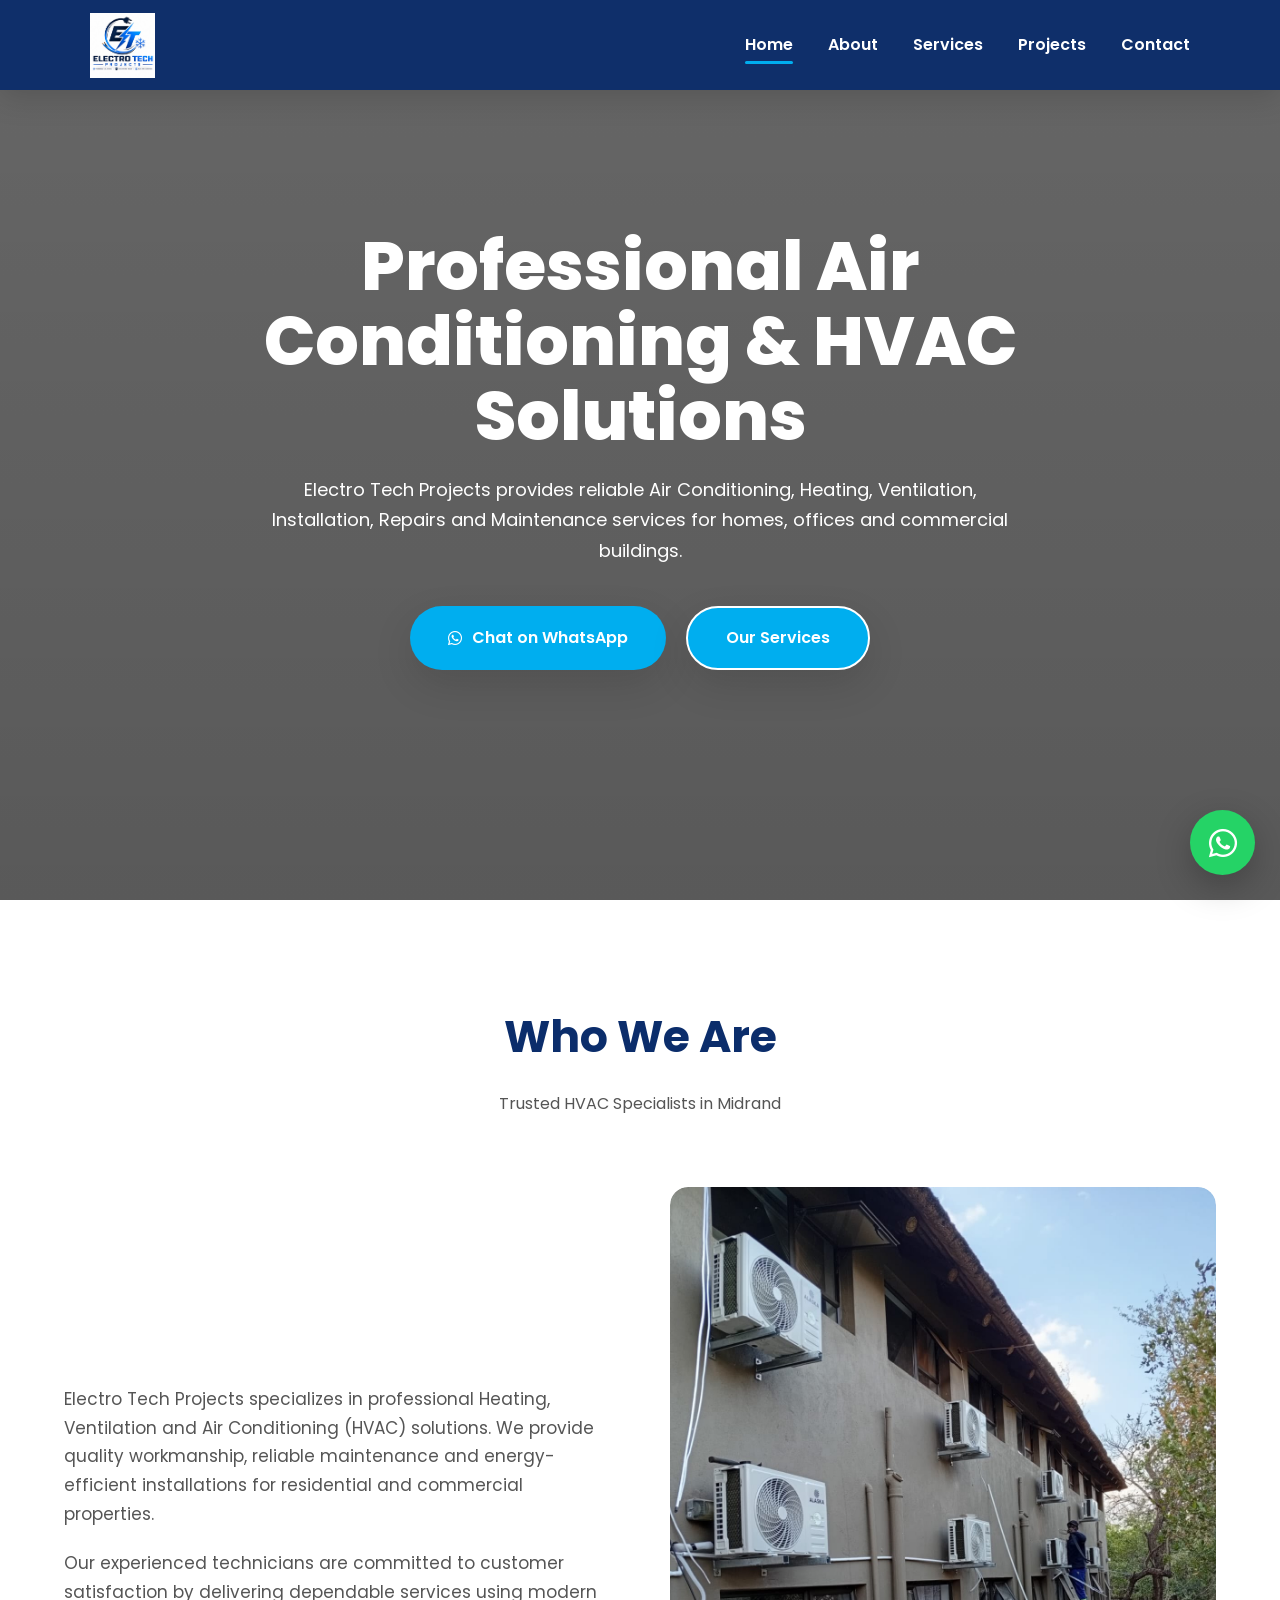
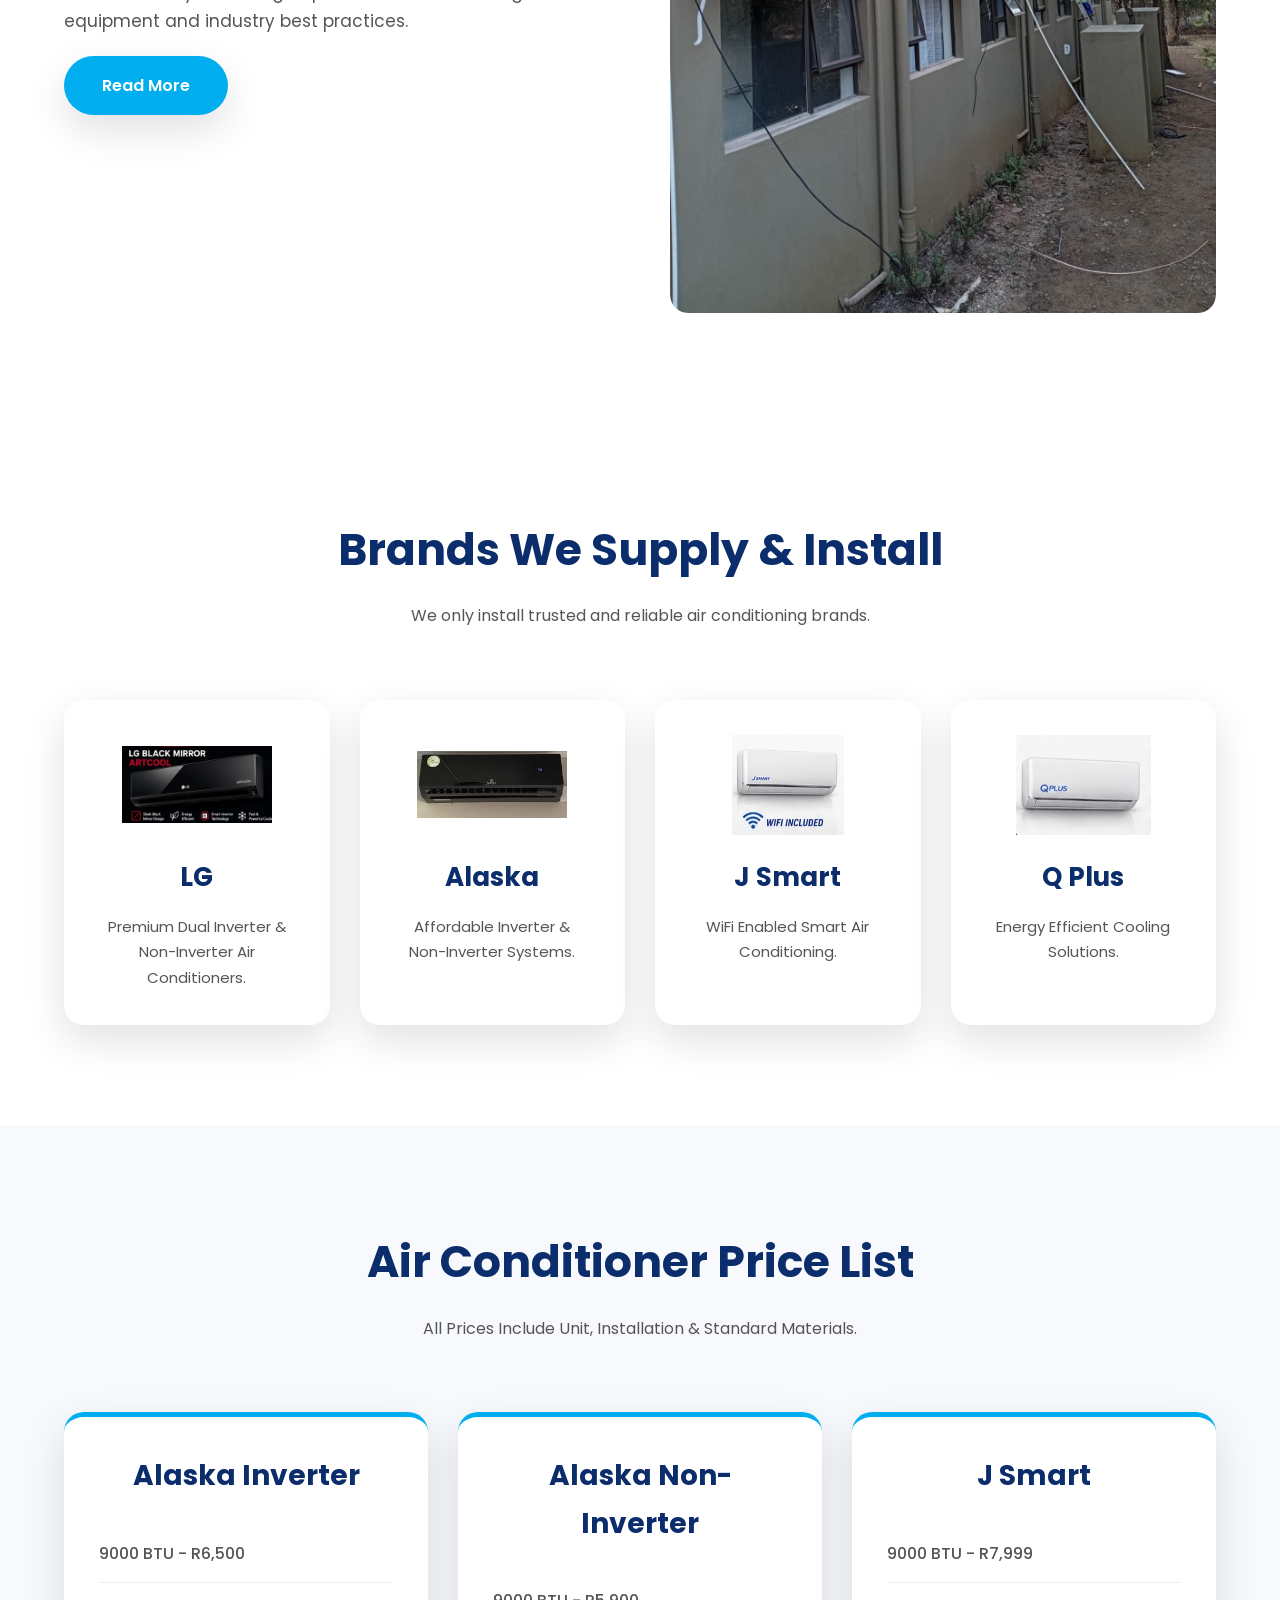
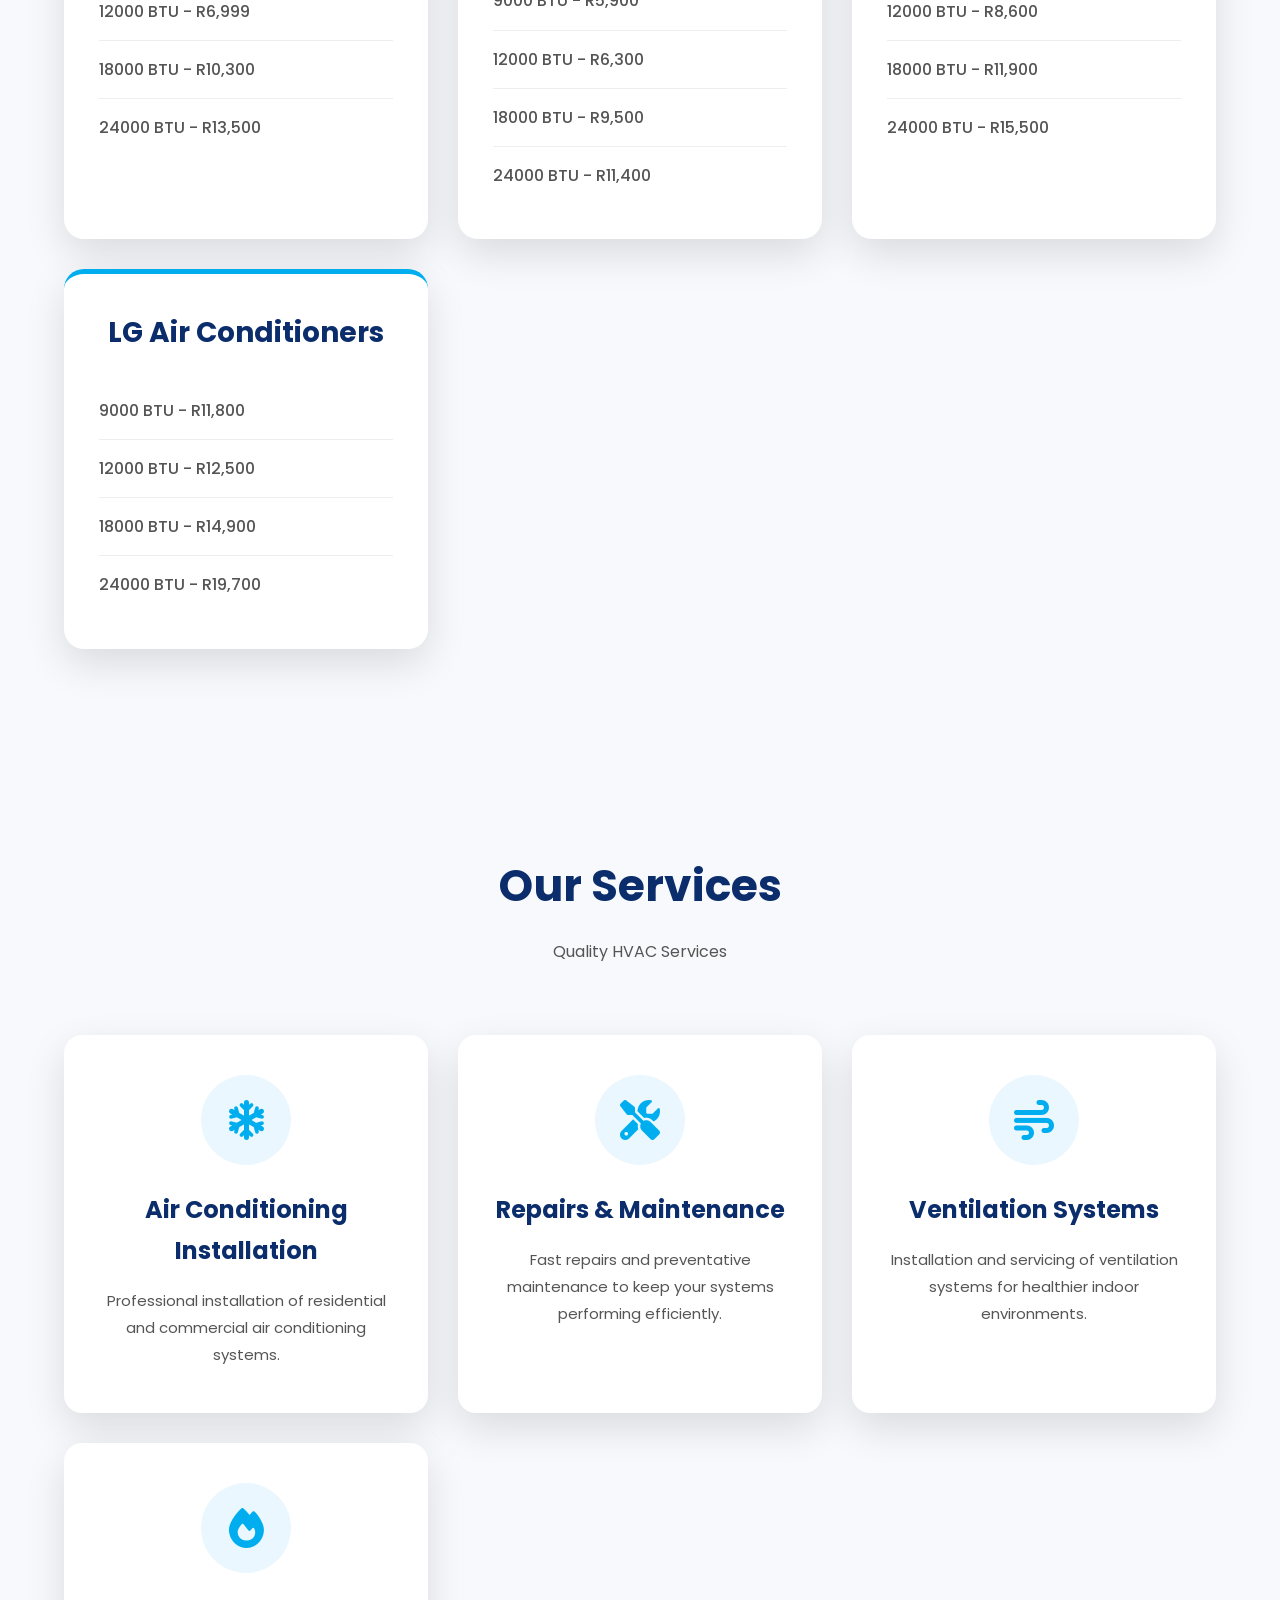
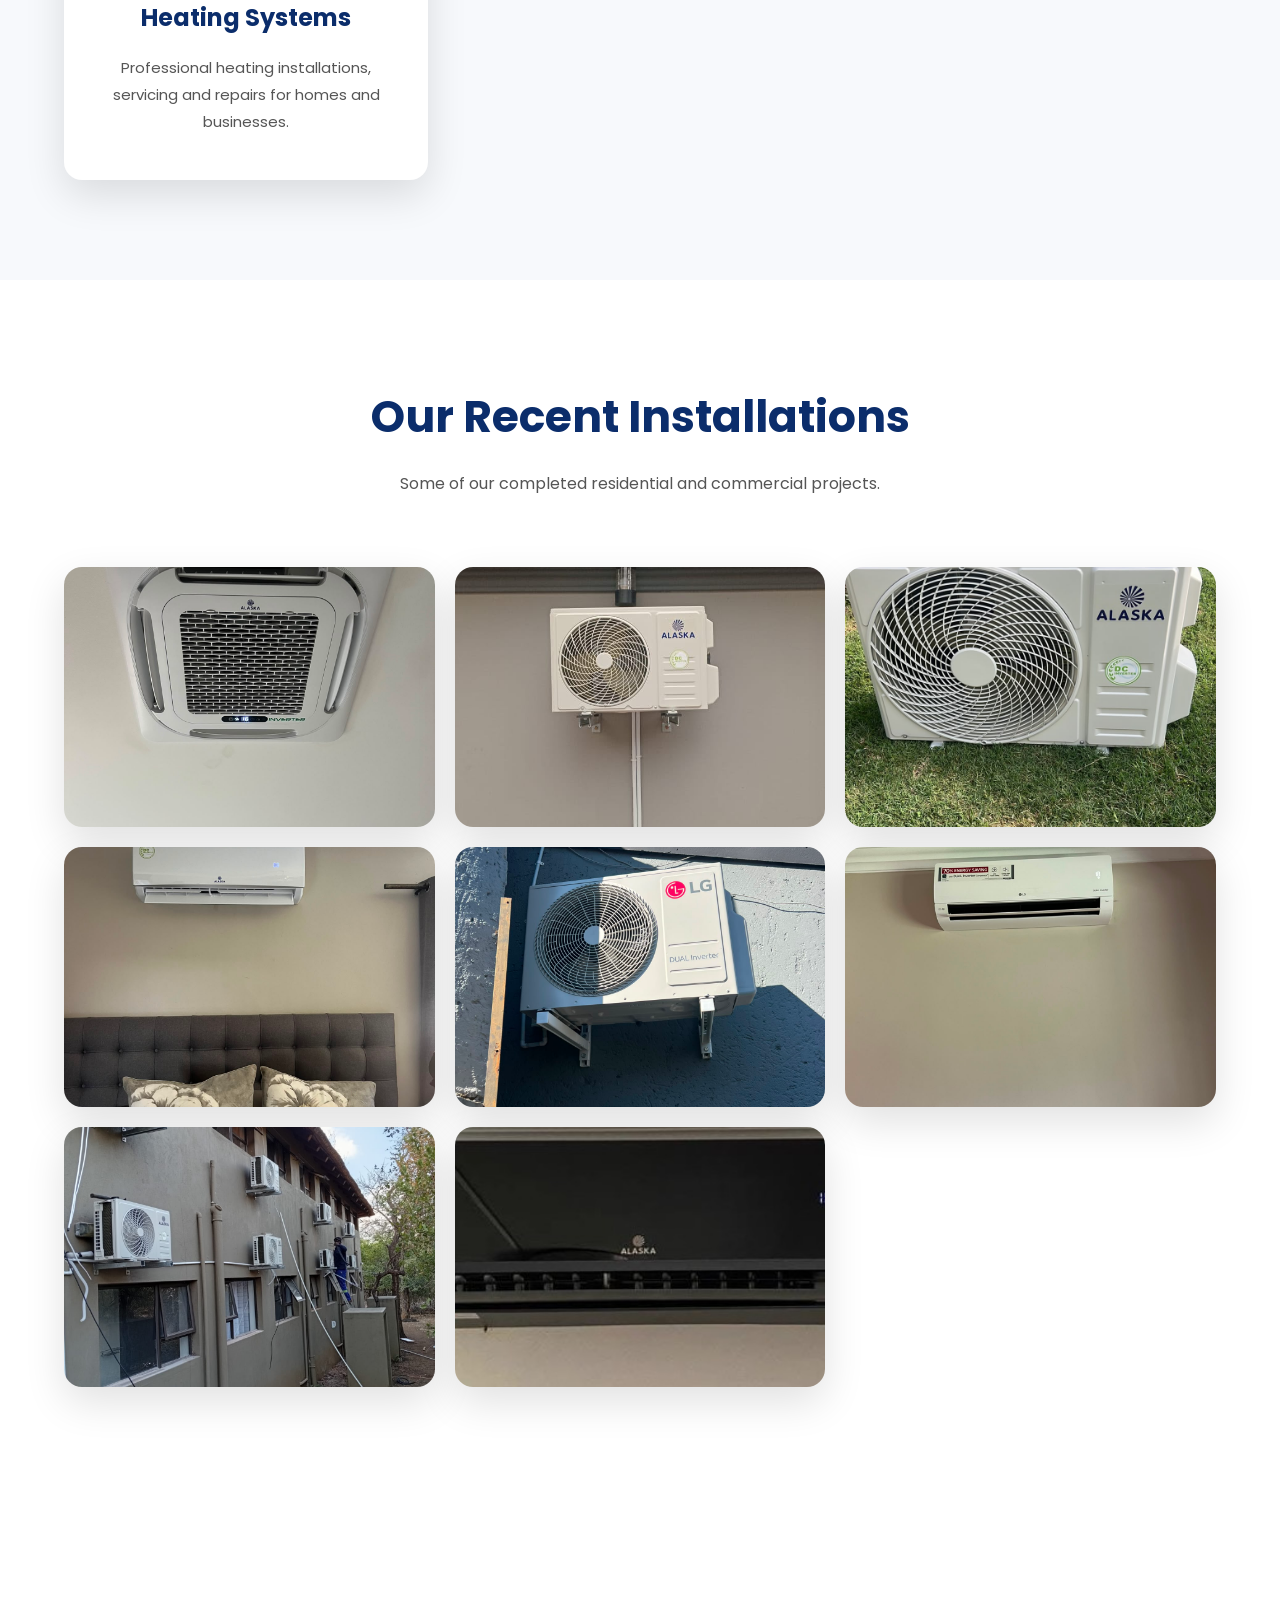
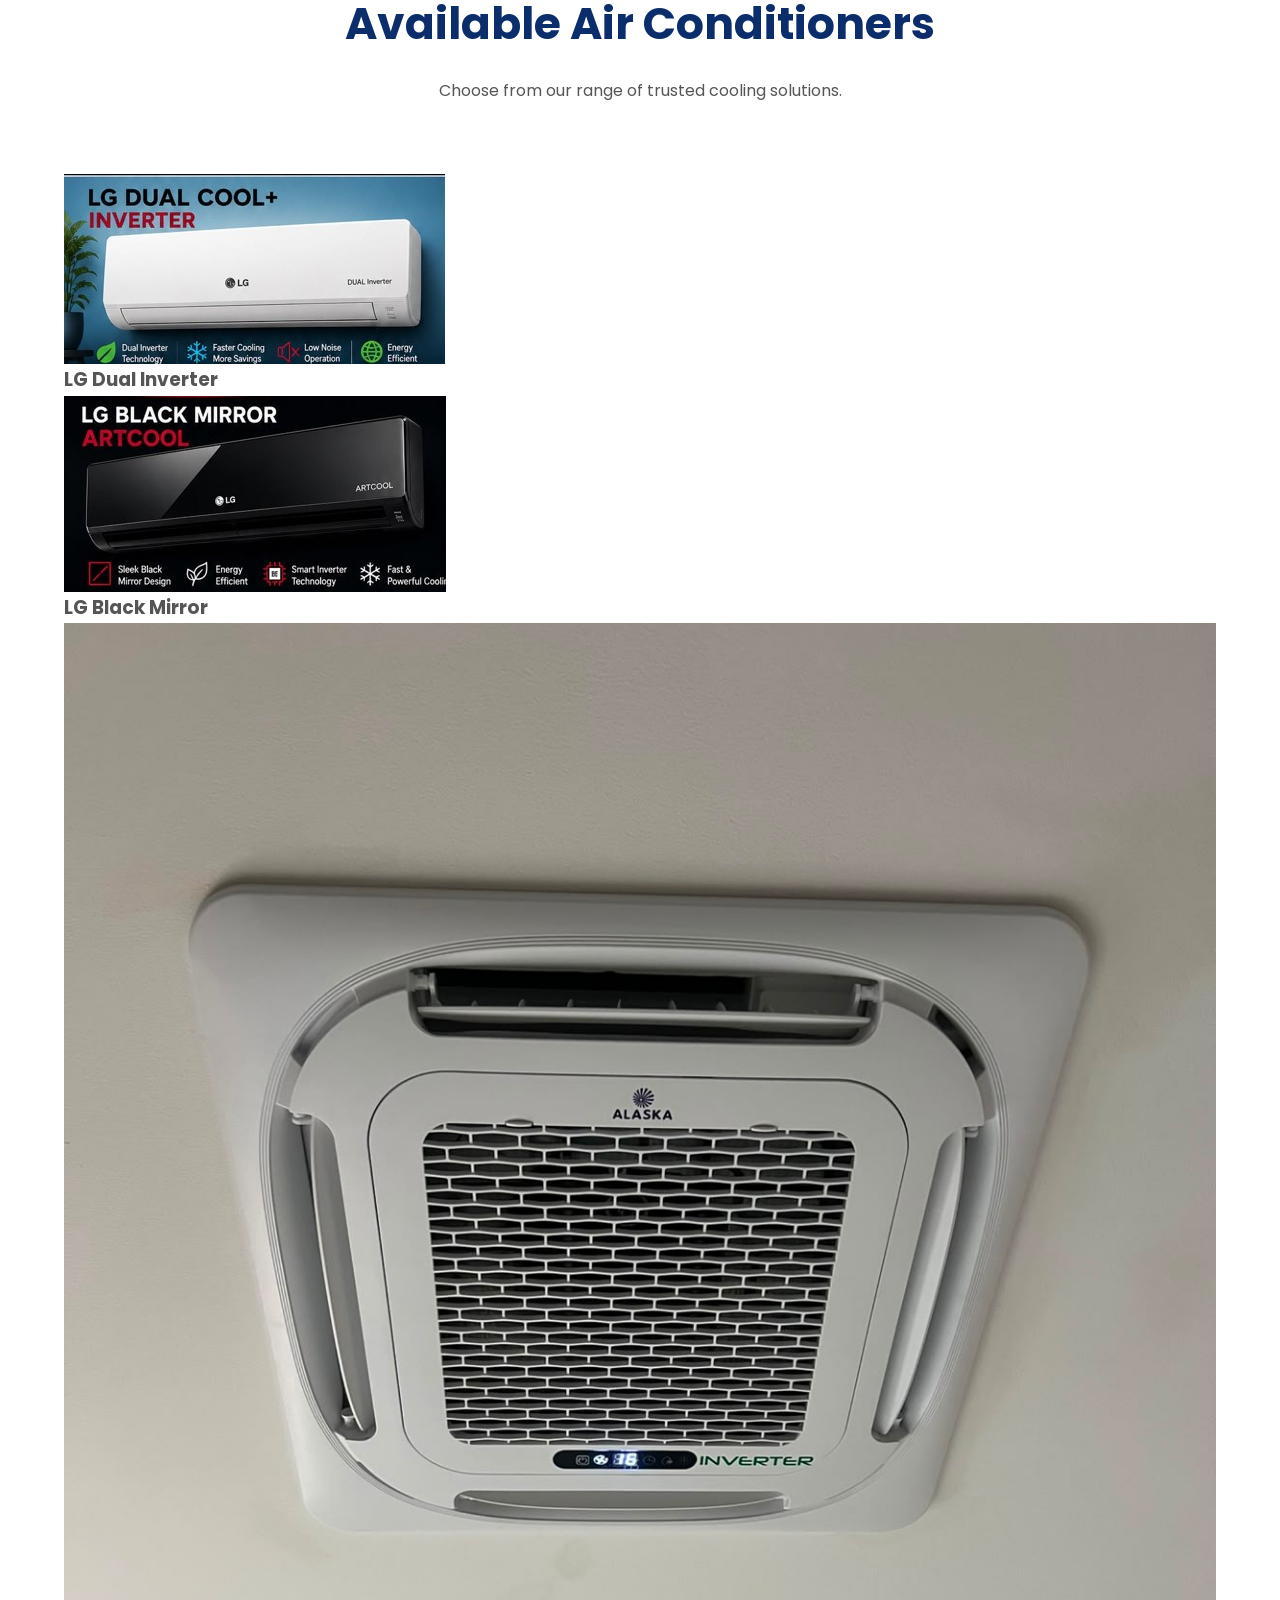
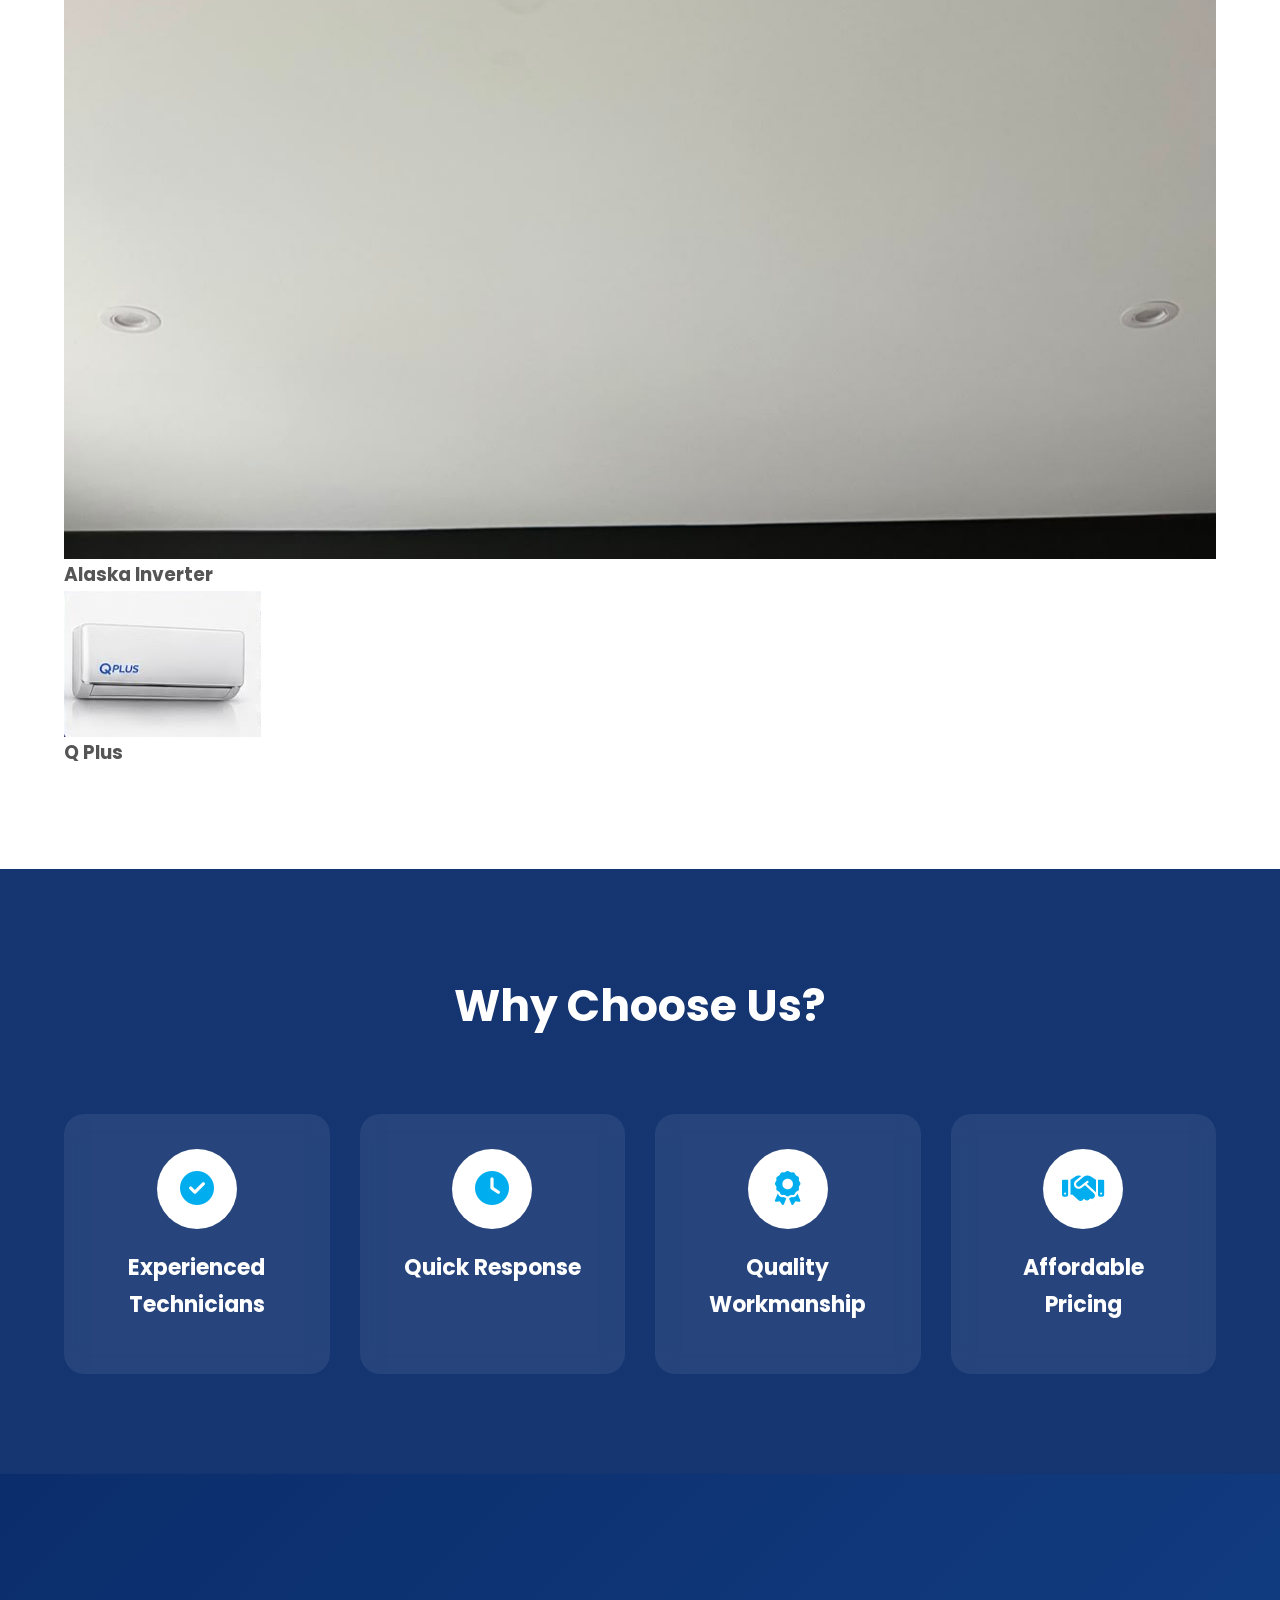
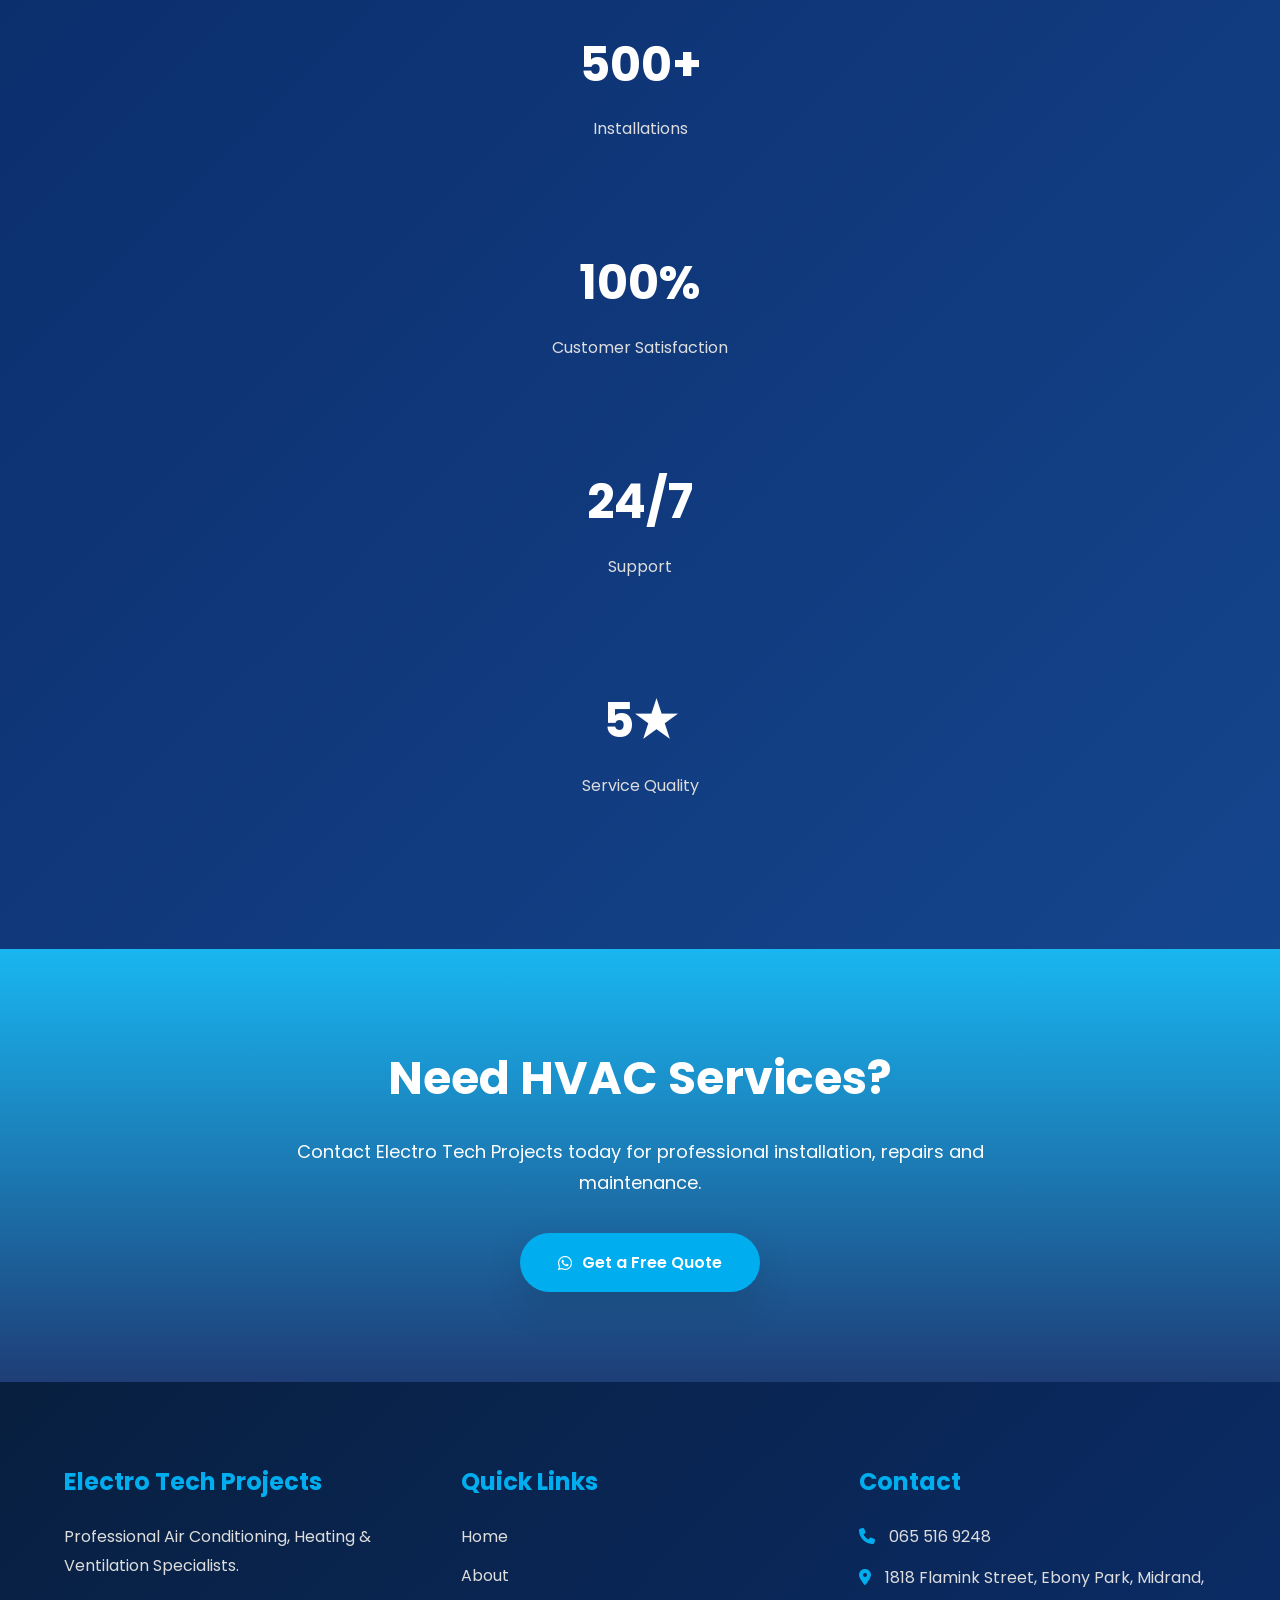
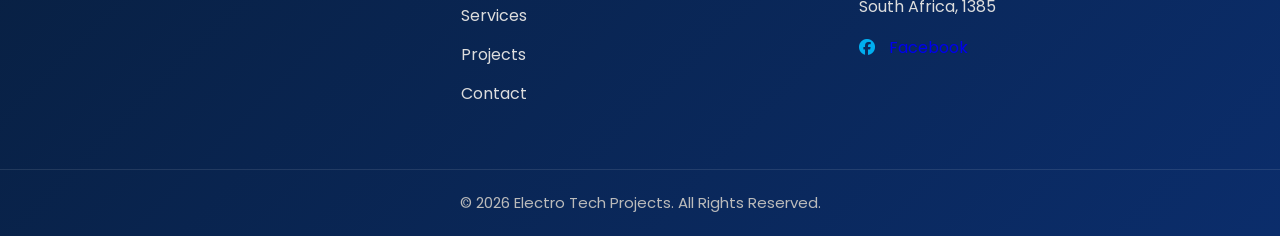
==== index.html @ 46d0af27 "Fix HTML encoding issues and structure Reformatted HTML document to correct encoding issues and ensu" ====
<!DOCTYPE html>
<html lang="en">
<head>
    <meta charset="UTF-8">
    <meta name="viewport" content="width=device-width, initial-scale=1.0">

    <title>Electro Tech Projects | Air Conditioning, Heating & Ventilation Services</title>

    <meta name="description" content="Electro Tech Projects provides professional Air Conditioning, Heating, Ventilation and HVAC installation, maintenance and repair services in Midrand and surrounding areas.">
    <meta name="keywords" content="HVAC, Air Conditioning, Heating, Ventilation, Midrand, Aircon Installation, Aircon Repairs, Electro Tech Projects">
    <meta name="author" content="Electro Tech Projects">

    <!-- Google Fonts -->
    <link href="https://fonts.googleapis.com/css2?family=Poppins:wght@300;400;500;600;700&display=swap" rel="stylesheet">

    <!-- Font Awesome -->
    <link rel="stylesheet"
    href="https://cdnjs.cloudflare.com/ajax/libs/font-awesome/6.6.0/css/all.min.css">

    <!-- CSS -->
    <link rel="stylesheet" href="style.css">

    <!-- Favicon -->
    <link rel="icon" href="images/logo.png">
</head>
<body>

<!-- ================= HEADER ================= -->

<header>

    <div class="logo">
    <img src="images/logo.jpeg" alt="Electro Tech Projects Logo">
</div>

    <nav id="navbar">

        <ul>

            <li><a href="index.html" class="active">Home</a></li>

            <li><a href="about.html">About</a></li>

            <li><a href="services.html">Services</a></li>

            <li><a href="gallery.html">Projects</a></li>

            <li><a href="contact.html">Contact</a></li>

        </ul>

    </nav>

    <div class="menu-btn">
        <i class="fas fa-bars"></i>
    </div>

</header>

<!-- ================= HERO ================= -->

<section class="hero">

<div class="hero-content">

<h1>Professional Air Conditioning & HVAC Solutions</h1>

<p>

Electro Tech Projects provides reliable Air Conditioning, Heating, Ventilation, Installation, Repairs and Maintenance services for homes, offices and commercial buildings.

</p>

<div class="hero-buttons">

<a href="https://wa.me/27655169248?text=Hello%20Electro%20Tech%20Projects,%20I%20would%20like%20to%20know%20more%20about%20your%20services."
class="btn">
<i class="fab fa-whatsapp"></i>
Chat on WhatsApp
</a>

<a href="services.html" class="btn btn-outline">
Our Services
</a>

</div>

</div>

</section>

<!-- ================= ABOUT PREVIEW ================= -->

<section class="about-preview">

<div class="container">

<div class="section-title">

<h2>Who We Are</h2>

<p>Trusted HVAC Specialists in Midrand</p>

</div>

<div class="about-grid">

<div class="about-text">

<p>

Electro Tech Projects specializes in professional Heating, Ventilation and Air Conditioning (HVAC) solutions. We provide quality workmanship, reliable maintenance and energy-efficient installations for residential and commercial properties.

</p>

<p>

Our experienced technicians are committed to customer satisfaction by delivering dependable services using modern equipment and industry best practices.

</p>

<a href="about.html" class="btn">
Read More
</a>

</div>

<div class="about-image">

<img src="images/Alaska outside office.jpeg" alt="HVAC Technician">

</div>

</div>

</div>

</section>
<section class="brands">

<div class="container">

<div class="section-title">
<h2>Brands We Supply & Install</h2>
<p>We only install trusted and reliable air conditioning brands.</p>
</div>

<div class="brand-grid">

<div class="brand-card">
<img src="images/LG with inveter black mirrow.jpg">
<h3>LG</h3>
<p>Premium Dual Inverter & Non-Inverter Air Conditioners.</p>
</div>

<div class="brand-card">
<img src="images/Alaska.jpg">
<h3>Alaska</h3>
<p>Affordable Inverter & Non-Inverter Systems.</p>
</div>

<div class="brand-card">
<img src="images/j smart non inverter with wifi.jpg">
<h3>J Smart</h3>
<p>WiFi Enabled Smart Air Conditioning.</p>
</div>

<div class="brand-card">
<img src="images/Q plus with inveter.jpg">
<h3>Q Plus</h3>
<p>Energy Efficient Cooling Solutions.</p>
</div>

</div>

</div>

</section>
    <section class="pricing">

<div class="container">

<div class="section-title">
<h2>Air Conditioner Price List</h2>
<p>All Prices Include Unit, Installation & Standard Materials.</p>
</div>

<div class="price-grid">

<div class="price-card">

<h3>Alaska Inverter</h3>

<ul>

<li>9000 BTU - R6,500</li>

<li>12000 BTU - R6,999</li>

<li>18000 BTU - R10,300</li>

<li>24000 BTU - R13,500</li>

</ul>

</div>

<div class="price-card">

<h3>Alaska Non-Inverter</h3>

<ul>

<li>9000 BTU - R5,900</li>

<li>12000 BTU - R6,300</li>

<li>18000 BTU - R9,500</li>

<li>24000 BTU - R11,400</li>

</ul>

</div>

<div class="price-card">

<h3>J Smart</h3>

<ul>

<li>9000 BTU - R7,999</li>

<li>12000 BTU - R8,600</li>

<li>18000 BTU - R11,900</li>

<li>24000 BTU - R15,500</li>

</ul>

</div>

<div class="price-card">

<h3>LG Air Conditioners</h3>

<ul>

<li>9000 BTU - R11,800</li>

<li>12000 BTU - R12,500</li>

<li>18000 BTU - R14,900</li>

<li>24000 BTU - R19,700</li>

</ul>

</div>

</div>

</div>

</section>
<!-- ================= SERVICES ================= -->

<section class="services">

<div class="container">

<div class="section-title">

<h2>Our Services</h2>

<p>Quality HVAC Services</p>

</div>

<div class="service-grid">

<div class="service-card">

<i class="fas fa-snowflake"></i>

<h3>Air Conditioning Installation</h3>

<p>

Professional installation of residential and commercial air conditioning systems.

</p>

</div>

<div class="service-card">

<i class="fas fa-tools"></i>

<h3>Repairs & Maintenance</h3>

<p>

Fast repairs and preventative maintenance to keep your systems performing efficiently.

</p>

</div>

<div class="service-card">

<i class="fas fa-wind"></i>

<h3>Ventilation Systems</h3>

<p>

Installation and servicing of ventilation systems for healthier indoor environments.

</p>

</div>

<div class="service-card">

<i class="fas fa-fire"></i>

<h3>Heating Systems</h3>

<p>

Professional heating installations, servicing and repairs for homes and businesses.

</p>

</div>

</div>

</div>

</section>
<section class="gallery">

<div class="container">

<div class="section-title">

<h2>Our Recent Installations</h2>

<p>Some of our completed residential and commercial projects.</p>

</div>

<div class="gallery-grid">

<img src="images/Alaska office.jpeg">

<img src="images/Alaska outside room.jpeg">

<img src="images/Alaska outside.jpeg">

<img src="images/Alaska room inside room.jpeg">

<img src="images/LG oustide white.jpeg">

<img src="images/LG white room.jpeg">

<img src="images/Alaska outside office.jpeg">

<img src="images/Alaska.jpg">

</div>

</div>

</section>
    <section class="products">

<div class="container">

<div class="section-title">

<h2>Available Air Conditioners</h2>

<p>Choose from our range of trusted cooling solutions.</p>

</div>

<div class="product-grid">

<div class="product">
<img src="images/LG coo with  inveter.jpg">
<h3>LG Dual Inverter</h3>
</div>

<div class="product">
<img src="images/LG with inveter black mirrow.jpg">
<h3>LG Black Mirror</h3>
</div>

<div class="product">
<img src="images/Alaska office.jpeg">
<h3>Alaska Inverter</h3>
</div>

<div class="product">
<img src="images/Q plus with inveter.jpg">
<h3>Q Plus</h3>
</div>

</div>

</div>

</section>
<!-- ================= WHY CHOOSE US ================= -->

<section class="why-us">

<div class="container">

<div class="section-title">

<h2>Why Choose Us?</h2>

</div>

<div class="features">

<div class="feature">

<i class="fas fa-check-circle"></i>

<h4>Experienced Technicians</h4>

</div>

<div class="feature">

<i class="fas fa-clock"></i>

<h4>Quick Response</h4>

</div>

<div class="feature">

<i class="fas fa-award"></i>

<h4>Quality Workmanship</h4>

</div>

<div class="feature">

<i class="fas fa-handshake"></i>

<h4>Affordable Pricing</h4>

</div>

</div>

</div>

</section>
<section class="stats">

<div class="container">

<div class="stat">

<h2>500+</h2>

<p>Installations</p>

</div>

<div class="stat">

<h2>100%</h2>

<p>Customer Satisfaction</p>

</div>

<div class="stat">

<h2>24/7</h2>

<p>Support</p>

</div>

<div class="stat">

<h2>5★</h2>

<p>Service Quality</p>

</div>

</div>

</section>
<!-- ================= CALL TO ACTION ================= -->

<section class="cta">

<h2>Need HVAC Services?</h2>

<p>

Contact Electro Tech Projects today for professional installation, repairs and maintenance.

</p>

<a href="https://wa.me/27655169248?text=Hello%20Electro%20Tech%20Projects,%20I%20need%20a%20quotation."
class="btn">

<i class="fab fa-whatsapp"></i>

Get a Free Quote

</a>

</section>

<!-- ================= FOOTER ================= -->

<footer>

<div class="footer-container">

<div>

<h3>Electro Tech Projects</h3>

<p>

Professional Air Conditioning, Heating & Ventilation Specialists.

</p>

</div>

<div>

<h3>Quick Links</h3>

<ul>

<li><a href="index.html">Home</a></li>

<li><a href="about.html">About</a></li>

<li><a href="services.html">Services</a></li>

<li><a href="gallery.html">Projects</a></li>

<li><a href="contact.html">Contact</a></li>

</ul>

</div>

<div>

<h3>Contact</h3>

<p>

<i class="fas fa-phone"></i>

065 516 9248

</p>

<p>

<i class="fas fa-map-marker-alt"></i>

1818 Flamink Street, Ebony Park, Midrand, South Africa, 1385

</p>

<p>

<a href="https://www.facebook.com/Electrotechprojects/" target="_blank">

<i class="fab fa-facebook"></i>

Facebook

</a>

</p>

</div>

</div>

<div class="copyright">

<p>

© 2026 Electro Tech Projects. All Rights Reserved.

</p>

</div>

</footer>

<!-- Floating WhatsApp -->

<a href="https://wa.me/27655169248?text=Hello%20Electro%20Tech%20Projects,%20I%20would%20like%20to%20know%20more%20about%20your%20services."
class="whatsapp-float"
target="_blank">

<i class="fab fa-whatsapp"></i>

</a>

<!-- JavaScript -->

<script src="script.js"></script>

</body>
</html>
---- style.css ----
/*==================================
Electro Tech Projects
Designed by Hlaks Web Wonders
Premium HVAC Theme
===================================*/

@import url('https://fonts.googleapis.com/css2?family=Poppins:wght@300;400;500;600;700;800&display=swap');

*{
margin:0;
padding:0;
box-sizing:border-box;
scroll-behavior:smooth;
font-family:'Poppins',sans-serif;
}

:root{

--primary:#0B2D6B;
--secondary:#00AEEF;
--accent:#25D366;
--white:#ffffff;
--light:#f7f9fc;
--dark:#101010;
--text:#555;
--shadow:0 15px 40px rgba(0,0,0,.12);
--radius:18px;

}

body{

background:var(--white);
color:var(--text);
line-height:1.7;
overflow-x:hidden;

}

img{

max-width:100%;
display:block;

}

a{

text-decoration:none;

}

ul{

list-style:none;

}

.container{

width:90%;
max-width:1200px;
margin:auto;

}

/*============================
HEADER
=============================*/

header{

position:fixed;
top:0;
left:0;
width:100%;
height:90px;

display:flex;
justify-content:space-between;
align-items:center;

padding:0 7%;

background:rgba(11,45,107,.95);

backdrop-filter:blur(15px);

box-shadow:0 8px 30px rgba(0,0,0,.15);

z-index:9999;

transition:.4s;

}

/* Logo */

.logo{

display:flex;
align-items:center;
gap:15px;

}

.logo img{

height:65px;

}

.logo h2{

color:white;

font-size:30px;

font-weight:700;

}

.logo i{

font-size:40px;

color:var(--secondary);

}

/* Navigation */

nav ul{

display:flex;

align-items:center;

gap:35px;

}

nav ul li a{

color:white;

font-size:16px;

font-weight:600;

transition:.3s;

position:relative;

}

nav ul li a::after{

content:"";

position:absolute;

left:0;

bottom:-8px;

width:0;

height:3px;

background:var(--secondary);

transition:.4s;

border-radius:50px;

}

nav ul li a:hover::after,

nav ul li a.active::after{

width:100%;

}

nav ul li a:hover{

color:var(--secondary);

}

/* Mobile Button */

.menu-btn{

display:none;

font-size:30px;

color:white;

cursor:pointer;

}

/*============================
HERO
=============================*/

.hero{

height:100vh;

background:

linear-gradient(rgba(0,0,0,.60),rgba(0,0,0,.65)),

url(images/work1.jpg);

background-size:cover;

background-position:center;

background-attachment:fixed;

display:flex;

justify-content:center;

align-items:center;

text-align:center;

padding:0 20px;

color:white;

}

.hero-content{

max-width:850px;

animation:fadeUp 1.2s ease;

}

.hero h1{

font-size:68px;

font-weight:800;

margin-bottom:20px;

line-height:1.1;

}

.hero h2{

font-size:30px;

font-weight:500;

margin-bottom:20px;

color:#eaf7ff;

}

.hero p{

font-size:18px;

max-width:760px;

margin:auto;

margin-bottom:40px;

}

/* Hero Buttons */

.hero-buttons{

display:flex;

justify-content:center;

gap:20px;

flex-wrap:wrap;

}

.btn{

background:var(--secondary);

color:white;

padding:16px 38px;

border-radius:50px;

font-weight:600;

transition:.4s;

display:inline-flex;

align-items:center;

gap:10px;

box-shadow:var(--shadow);

}

.btn:hover{

background:#0096d6;

transform:translateY(-4px);

}

.btn-outline{

border:2px solid white;

color:white;

padding:16px 38px;

border-radius:50px;

font-weight:600;

transition:.4s;

display:inline-flex;

align-items:center;

gap:10px;

}

.btn-outline:hover{

background:white;

color:var(--primary);

}

/*============================
SECTION TITLES
=============================*/

section{

padding:100px 0;

}

.section-title{

text-align:center;

margin-bottom:70px;

}

.section-title span{

display:inline-block;

color:var(--secondary);

font-weight:700;

letter-spacing:2px;

margin-bottom:10px;

text-transform:uppercase;

}

.section-title h2{

font-size:44px;

color:var(--primary);

margin-bottom:15px;

}

.section-title p{

max-width:700px;

margin:auto;

}

/*============================
STATS
=============================*/

.stats{

background:var(--primary);

display:grid;

grid-template-columns:repeat(auto-fit,minmax(220px,1fr));

}

.stat{

text-align:center;

padding:45px 20px;

color:white;

}

.stat i{

font-size:50px;

color:var(--secondary);

margin-bottom:15px;

}

.stat h2{

font-size:42px;

margin-bottom:10px;

}

.stat p{

color:#ddd;

font-size:17px;

}
/*==================================
ABOUT SECTION
===================================*/

.about{
background:var(--white);
}

.about-grid{
display:grid;
grid-template-columns:repeat(auto-fit,minmax(420px,1fr));
gap:60px;
align-items:center;
}

.about-image{
overflow:hidden;
border-radius:var(--radius);
}

.about-image img{
width:100%;
height:100%;
object-fit:cover;
border-radius:var(--radius);
box-shadow:var(--shadow);
transition:.5s;
}

.about-image:hover img{
transform:scale(1.08);
}

.about-text h2{
font-size:42px;
color:var(--primary);
margin-bottom:20px;
line-height:1.3;
}

.about-text p{
margin-bottom:20px;
font-size:17px;
}

.about-text ul{
margin:30px 0;
}

.about-text ul li{
margin-bottom:15px;
font-size:17px;
font-weight:500;
display:flex;
align-items:center;
gap:12px;
color:var(--dark);
}

.about-text ul li::before{
content:"✓";
width:30px;
height:30px;
background:var(--secondary);
color:#fff;
display:flex;
align-items:center;
justify-content:center;
border-radius:50%;
font-size:15px;
font-weight:bold;
flex-shrink:0;
}

/*==================================
SERVICES
===================================*/

.services{
background:var(--light);
}

.service-grid{
display:grid;
grid-template-columns:repeat(auto-fit,minmax(280px,1fr));
gap:30px;
}

.service-card{
background:#fff;
padding:40px 30px;
border-radius:var(--radius);
text-align:center;
box-shadow:var(--shadow);
transition:.4s;
border-bottom:5px solid transparent;
}

.service-card:hover{
transform:translateY(-12px);
border-color:var(--secondary);
}

.service-card i{
width:90px;
height:90px;
margin:auto;
margin-bottom:25px;
display:flex;
align-items:center;
justify-content:center;
background:#eaf7ff;
border-radius:50%;
font-size:40px;
color:var(--secondary);
}

.service-card h3{
font-size:24px;
color:var(--primary);
margin-bottom:15px;
}

.service-card p{
font-size:15px;
line-height:1.8;
}

/*==================================
WHY CHOOSE US
===================================*/

.why-us{
background:linear-gradient(rgba(11,45,107,.96),rgba(11,45,107,.96)),
url("images/work2.jpg") center/cover;
color:#fff;
}

.why-us .section-title h2{
color:#fff;
}

.features{
display:grid;
grid-template-columns:repeat(auto-fit,minmax(250px,1fr));
gap:30px;
margin-top:40px;
}

.feature{
background:rgba(255,255,255,.08);
padding:35px;
text-align:center;
border-radius:20px;
backdrop-filter:blur(10px);
transition:.4s;
}

.feature:hover{
transform:translateY(-10px);
background:rgba(255,255,255,.15);
}

.feature i{
width:80px;
height:80px;
margin:auto;
margin-bottom:20px;
background:#fff;
color:var(--secondary);
border-radius:50%;
display:flex;
align-items:center;
justify-content:center;
font-size:34px;
}

.feature h4{
font-size:22px;
margin-bottom:15px;
}

.feature p{
font-size:15px;
line-height:1.8;
color:#eee;
}

/*==================================
CTA
===================================*/

.cta{
background:linear-gradient(rgba(0,174,239,.90),rgba(11,45,107,.92));
color:#fff;
text-align:center;
padding:90px 20px;
}

.cta h2{
font-size:46px;
margin-bottom:20px;
}

.cta p{
font-size:18px;
max-width:700px;
margin:0 auto 35px;
}
/*==================================
BRANDS SECTION
===================================*/

.brands{
background:#fff;
}

.brand-grid{
display:grid;
grid-template-columns:repeat(auto-fit,minmax(250px,1fr));
gap:30px;
}

.brand-card{
background:#fff;
border-radius:20px;
padding:35px;
text-align:center;
box-shadow:var(--shadow);
transition:.4s;
overflow:hidden;
position:relative;
}

.brand-card::before{
content:"";
position:absolute;
top:0;
left:0;
width:100%;
height:5px;
background:var(--secondary);
transform:scaleX(0);
transition:.4s;
}

.brand-card:hover::before{
transform:scaleX(1);
}

.brand-card:hover{
transform:translateY(-12px);
}

.brand-card img{
width:150px;
height:100px;
margin:auto;
object-fit:contain;
margin-bottom:20px;
transition:.4s;
}

.brand-card:hover img{
transform:scale(1.1);
}

.brand-card h3{
font-size:26px;
color:var(--primary);
margin-bottom:15px;
}

.brand-card p{
font-size:15px;
line-height:1.7;
}

/*==================================
PRICING
===================================*/

.pricing{
background:var(--light);
}

.price-grid{
display:grid;
grid-template-columns:repeat(auto-fit,minmax(280px,1fr));
gap:30px;
}

.price-card{
background:#fff;
padding:35px;
border-radius:20px;
box-shadow:var(--shadow);
transition:.4s;
border-top:5px solid var(--secondary);
}

.price-card:hover{
transform:translateY(-12px);
}

.price-card h3{
text-align:center;
font-size:28px;
color:var(--primary);
margin-bottom:25px;
}

.price-card ul{
list-style:none;
}

.price-card ul li{
display:flex;
justify-content:space-between;
padding:15px 0;
border-bottom:1px solid #eee;
font-weight:500;
}

.price-card ul li:last-child{
border-bottom:none;
}

.price-card span{
font-weight:700;
color:var(--accent);
}

/*==================================
GALLERY
===================================*/

.gallery{
background:#fff;
}

.gallery-grid{
display:grid;
grid-template-columns:repeat(auto-fit,minmax(300px,1fr));
gap:20px;
}

.gallery-grid img{
width:100%;
height:260px;
object-fit:cover;
border-radius:18px;
box-shadow:var(--shadow);
cursor:pointer;
transition:.4s;
}

.gallery-grid img:hover{
transform:scale(1.05);
filter:brightness(.9);
}

/*==================================
TESTIMONIALS
===================================*/

.testimonials{
background:var(--light);
}

.testimonial-grid{
display:grid;
grid-template-columns:repeat(auto-fit,minmax(320px,1fr));
gap:30px;
}

.testimonial{
background:#fff;
padding:35px;
border-radius:20px;
box-shadow:var(--shadow);
transition:.4s;
}

.testimonial:hover{
transform:translateY(-10px);
}

.testimonial i{
font-size:42px;
color:#FFD700;
margin-bottom:20px;
}

.testimonial p{
font-style:italic;
margin-bottom:20px;
line-height:1.8;
}

.testimonial h4{
color:var(--primary);
margin-bottom:5px;
}

.testimonial span{
font-size:14px;
color:#888;
}

/*==================================
COMPANY STATS
===================================*/

.stats{
background:linear-gradient(135deg,var(--primary),#15458d);
}

.stat{
padding:50px 20px;
transition:.4s;
}

.stat:hover{
background:rgba(255,255,255,.05);
}

.stat h2{
font-size:48px;
font-weight:700;
color:#fff;
margin-bottom:10px;
}

.stat p{
color:#ddd;
font-size:16px;
}

.stat i{
font-size:50px;
margin-bottom:15px;
color:var(--secondary);
}
/*==================================
FOOTER
===================================*/

footer{
background:linear-gradient(135deg,#081f3f,#0B2D6B);
color:#fff;
padding:80px 0 20px;
}

.footer-container{
width:90%;
max-width:1200px;
margin:auto;
display:grid;
grid-template-columns:repeat(auto-fit,minmax(250px,1fr));
gap:40px;
}

.footer-container h3{
font-size:24px;
margin-bottom:20px;
color:var(--secondary);
}

.footer-container p{
margin-bottom:12px;
line-height:1.8;
color:#ddd;
}

.footer-container ul{
padding:0;
}

.footer-container ul li{
margin-bottom:12px;
list-style:none;
}

.footer-container ul li a{
color:#ddd;
transition:.3s;
}

.footer-container ul li a:hover{
color:var(--secondary);
padding-left:8px;
}

.footer-container i{
margin-right:10px;
color:var(--secondary);
}

.copyright{
margin-top:50px;
padding-top:20px;
border-top:1px solid rgba(255,255,255,.1);
text-align:center;
font-size:15px;
color:#bbb;
}

/*==================================
WHATSAPP FLOAT
===================================*/

.whatsapp-float{
position:fixed;
bottom:25px;
right:25px;
width:65px;
height:65px;
background:#25D366;
border-radius:50%;
display:flex;
justify-content:center;
align-items:center;
color:#fff;
font-size:32px;
box-shadow:0 12px 35px rgba(0,0,0,.25);
z-index:999;
transition:.3s;
}

.whatsapp-float:hover{
transform:scale(1.1);
}

/*==================================
BACK TO TOP
===================================*/

.top-btn{
position:fixed;
bottom:105px;
right:25px;
width:55px;
height:55px;
background:var(--primary);
color:#fff;
border-radius:50%;
display:flex;
justify-content:center;
align-items:center;
font-size:22px;
cursor:pointer;
box-shadow:var(--shadow);
transition:.3s;
z-index:998;
}

.top-btn:hover{
background:var(--secondary);
transform:translateY(-5px);
}

/*==================================
ANIMATIONS
===================================*/

@keyframes fadeUp{

0%{
opacity:0;
transform:translateY(40px);
}

100%{
opacity:1;
transform:translateY(0);
}

}

@keyframes zoomIn{

0%{
opacity:0;
transform:scale(.8);
}

100%{
opacity:1;
transform:scale(1);
}

}

.hero-content{
animation:zoomIn 1s ease;
}

.about-grid,
.service-card,
.brand-card,
.price-card,
.gallery-grid img,
.testimonial,
.feature{
animation:fadeUp .8s ease;
}

/*==================================
SCROLLBAR
===================================*/

::-webkit-scrollbar{
width:10px;
}

::-webkit-scrollbar-track{
background:#e8eef6;
}

::-webkit-scrollbar-thumb{
background:var(--primary);
border-radius:10px;
}

::-webkit-scrollbar-thumb:hover{
background:var(--secondary);
}

/*==================================
RESPONSIVE
===================================*/

@media(max-width:992px){

header{
padding:15px 5%;
}

.hero h1{
font-size:48px;
}

.hero h2{
font-size:24px;
}

nav{
display:none;
}

.menu-btn{
display:block;
}

.about-grid{
grid-template-columns:1fr;
}

.hero-buttons{
flex-direction:column;
align-items:center;
}

.btn,
.btn-outline{
width:240px;
justify-content:center;
}

section{
padding:80px 0;
}

}

@media(max-width:768px){

.logo img{
height:55px;
}

.logo h2{
font-size:22px;
}

.hero{
background-attachment:scroll;
}

.hero h1{
font-size:36px;
}

.hero p{
font-size:16px;
}

.section-title h2{
font-size:32px;
}

.about-text h2{
font-size:32px;
}

.cta h2{
font-size:32px;
}

.gallery-grid{
grid-template-columns:1fr;
}

.brand-grid,
.service-grid,
.price-grid,
.testimonial-grid{
grid-template-columns:1fr;
}

.footer-container{
grid-template-columns:1fr;
text-align:center;
}

}

/*==================================
UTILITY CLASSES
===================================*/

.text-center{
text-align:center;
}

.mt-2{
margin-top:20px;
}

.mt-3{
margin-top:30px;
}

.mb-2{
margin-bottom:20px;
}

.mb-3{
margin-bottom:30px;
}

.shadow{
box-shadow:var(--shadow);
}

.rounded{
border-radius:20px;
}

/*==================================
Designed by Hlaks Web Wonders
===================================*/
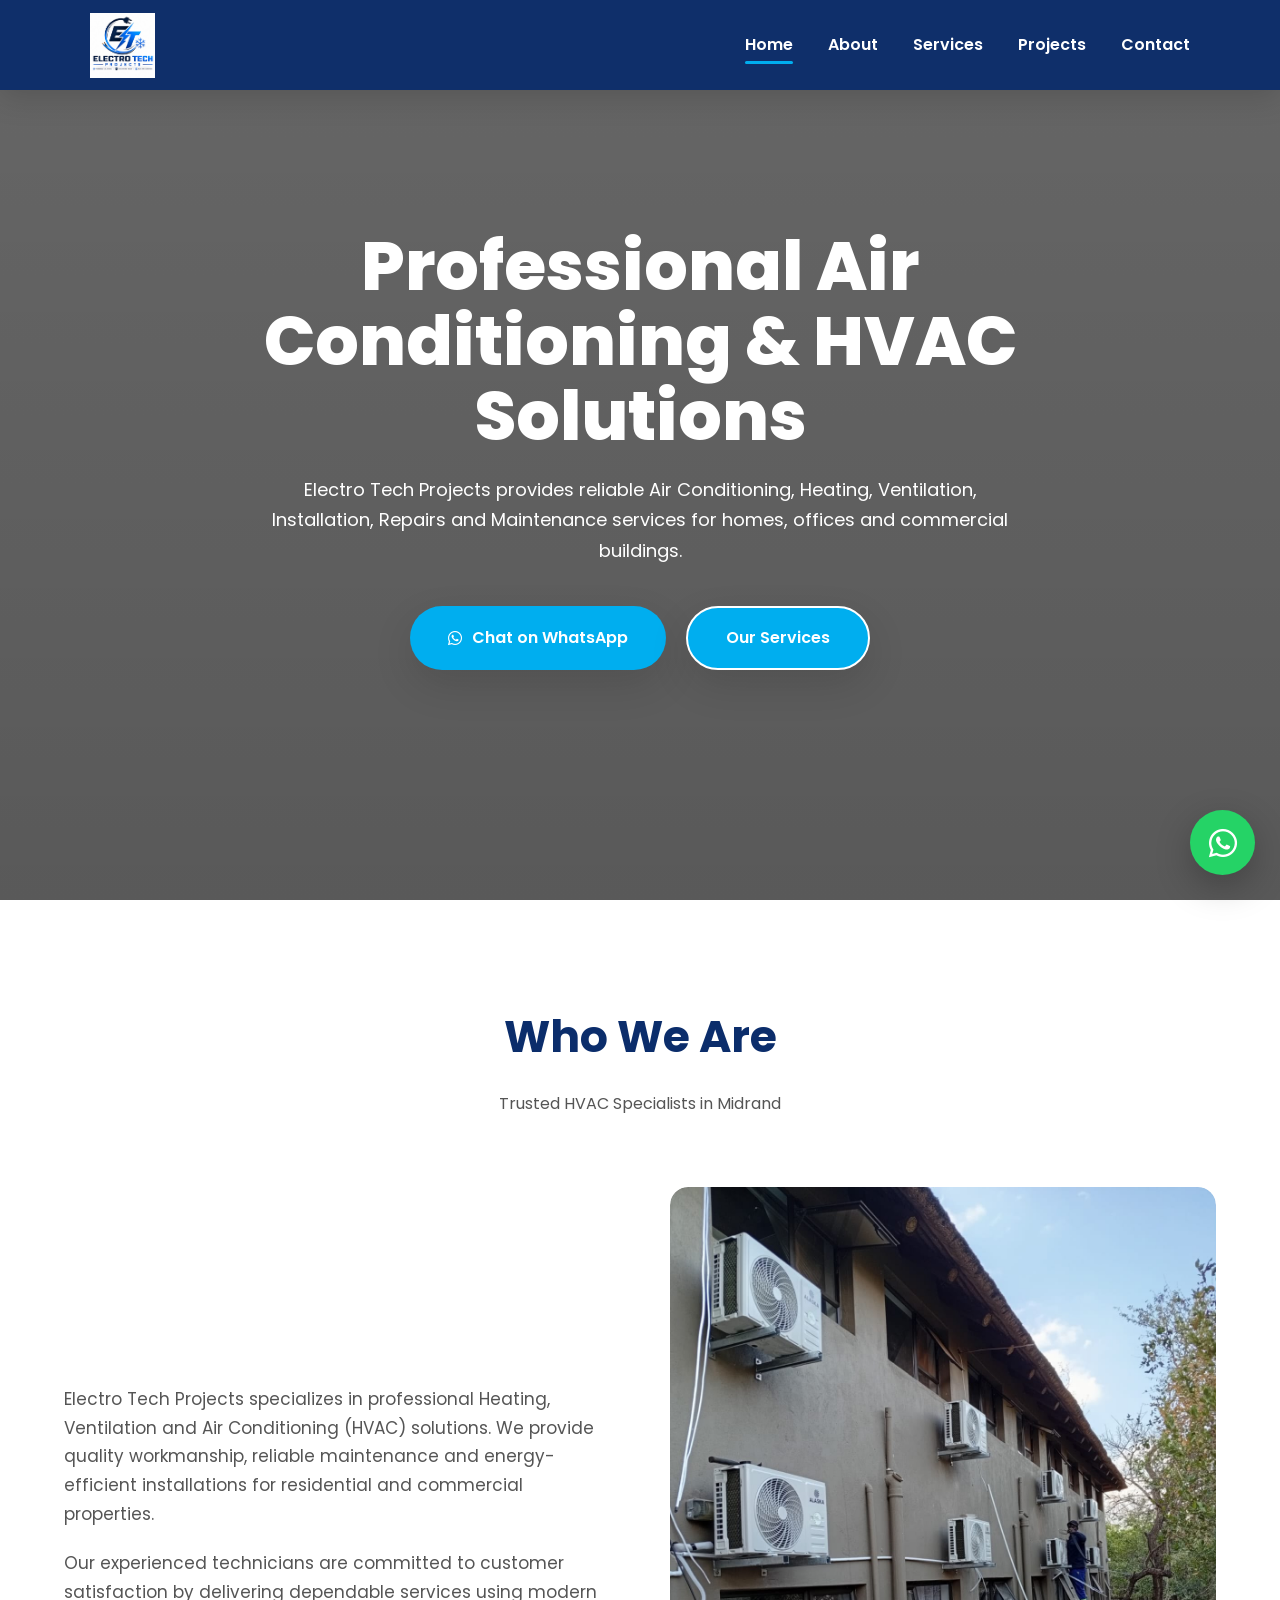
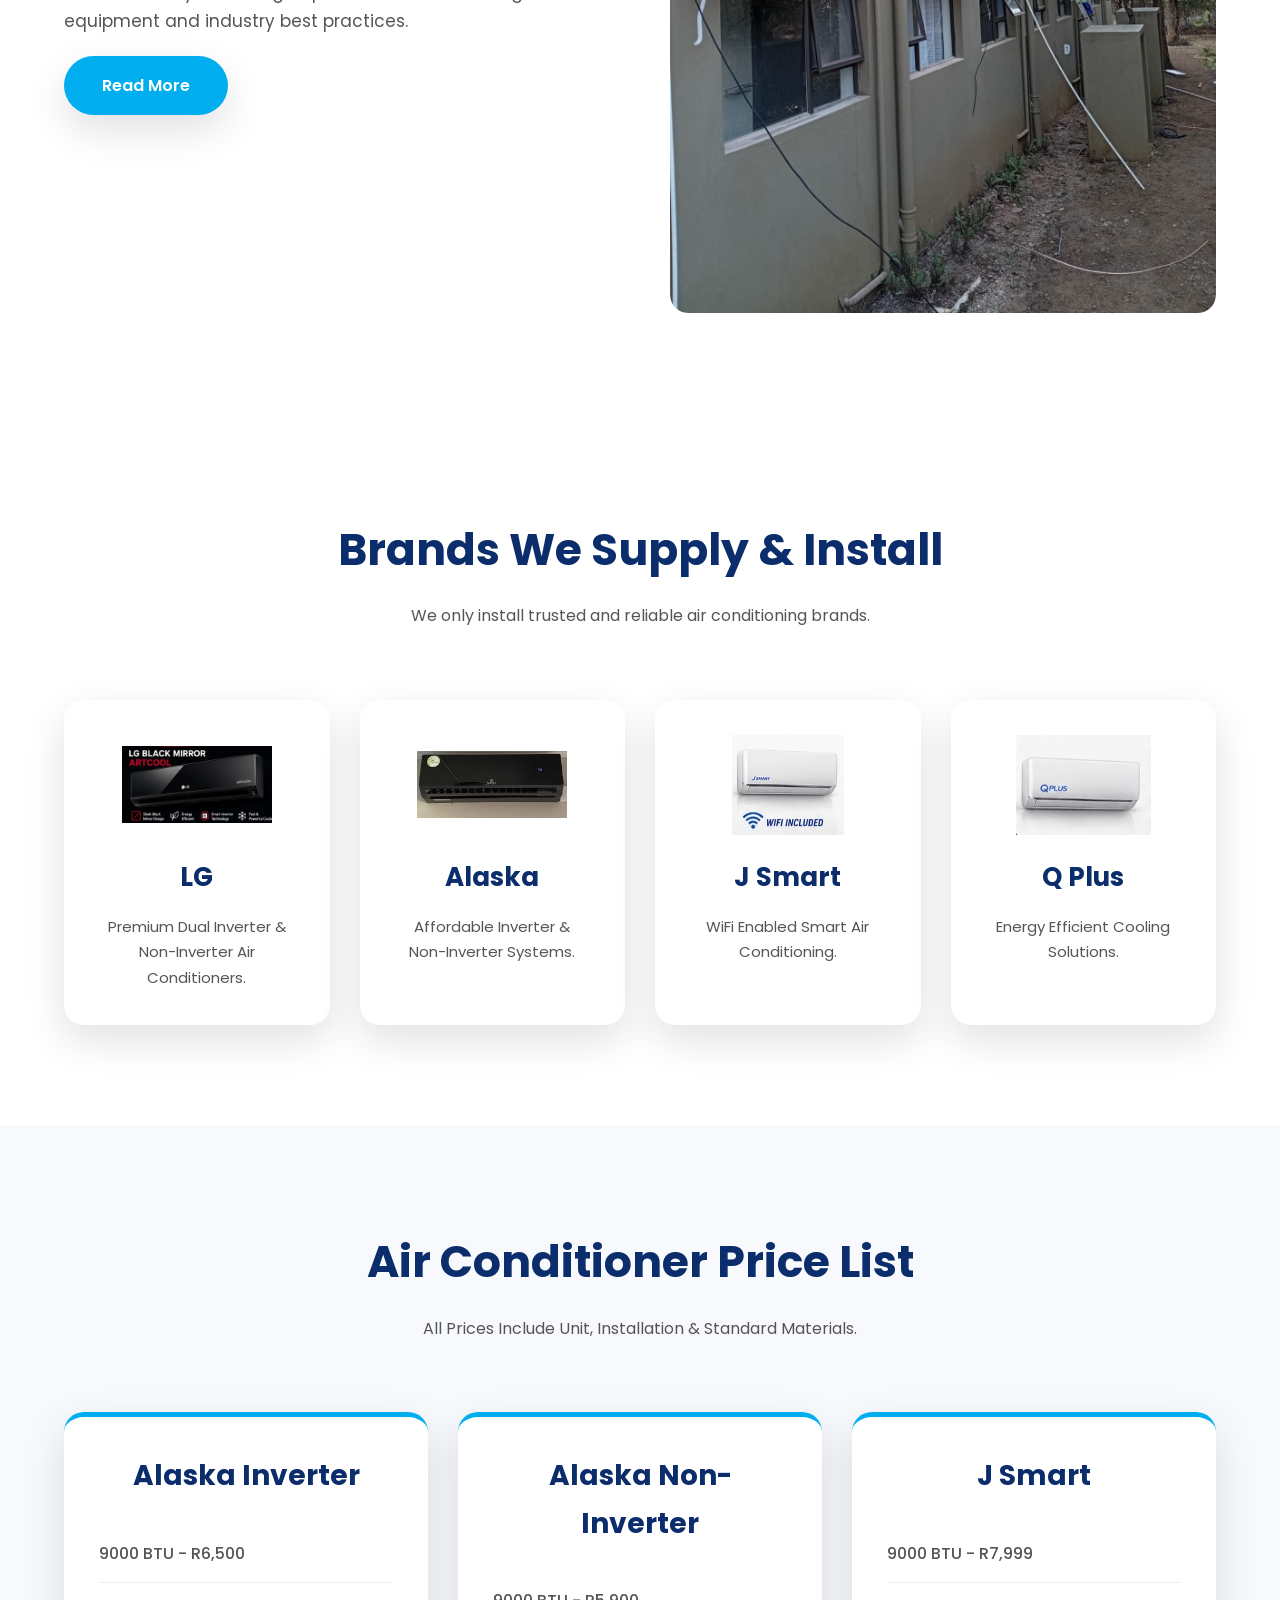
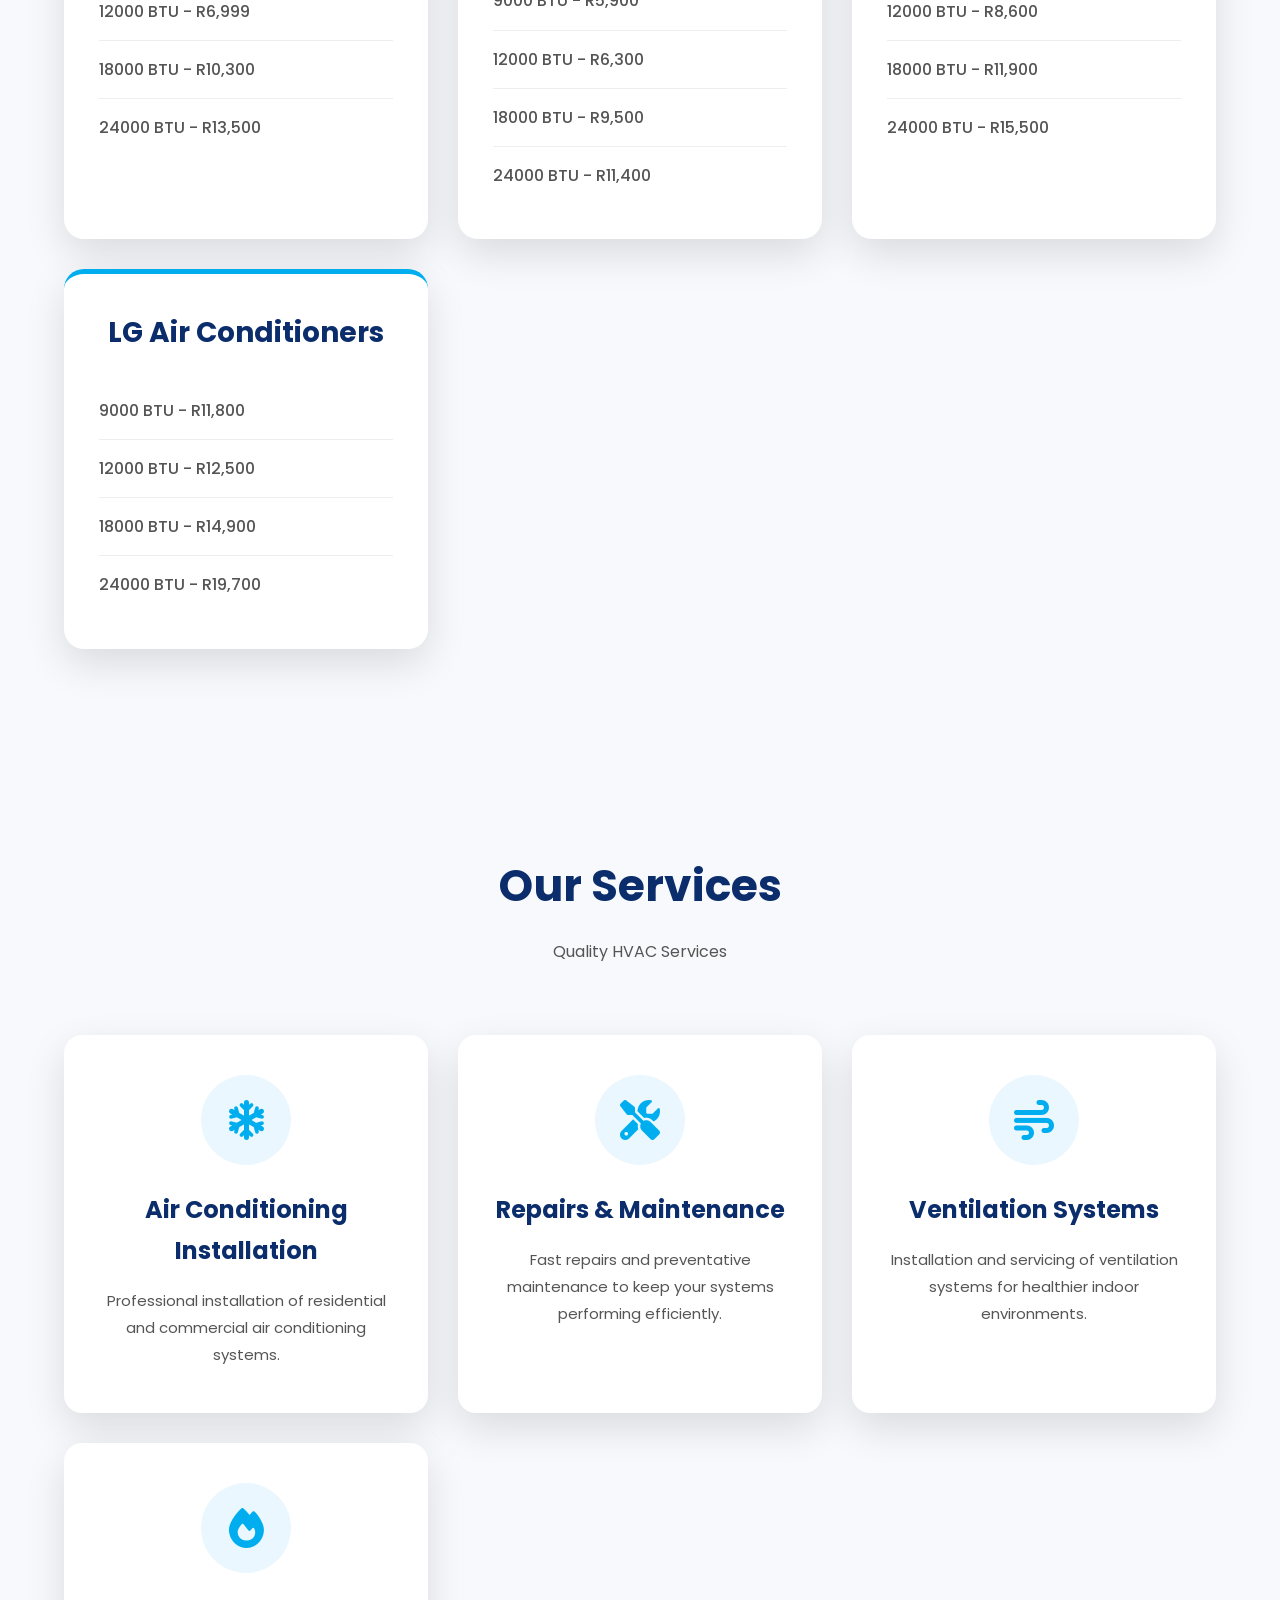
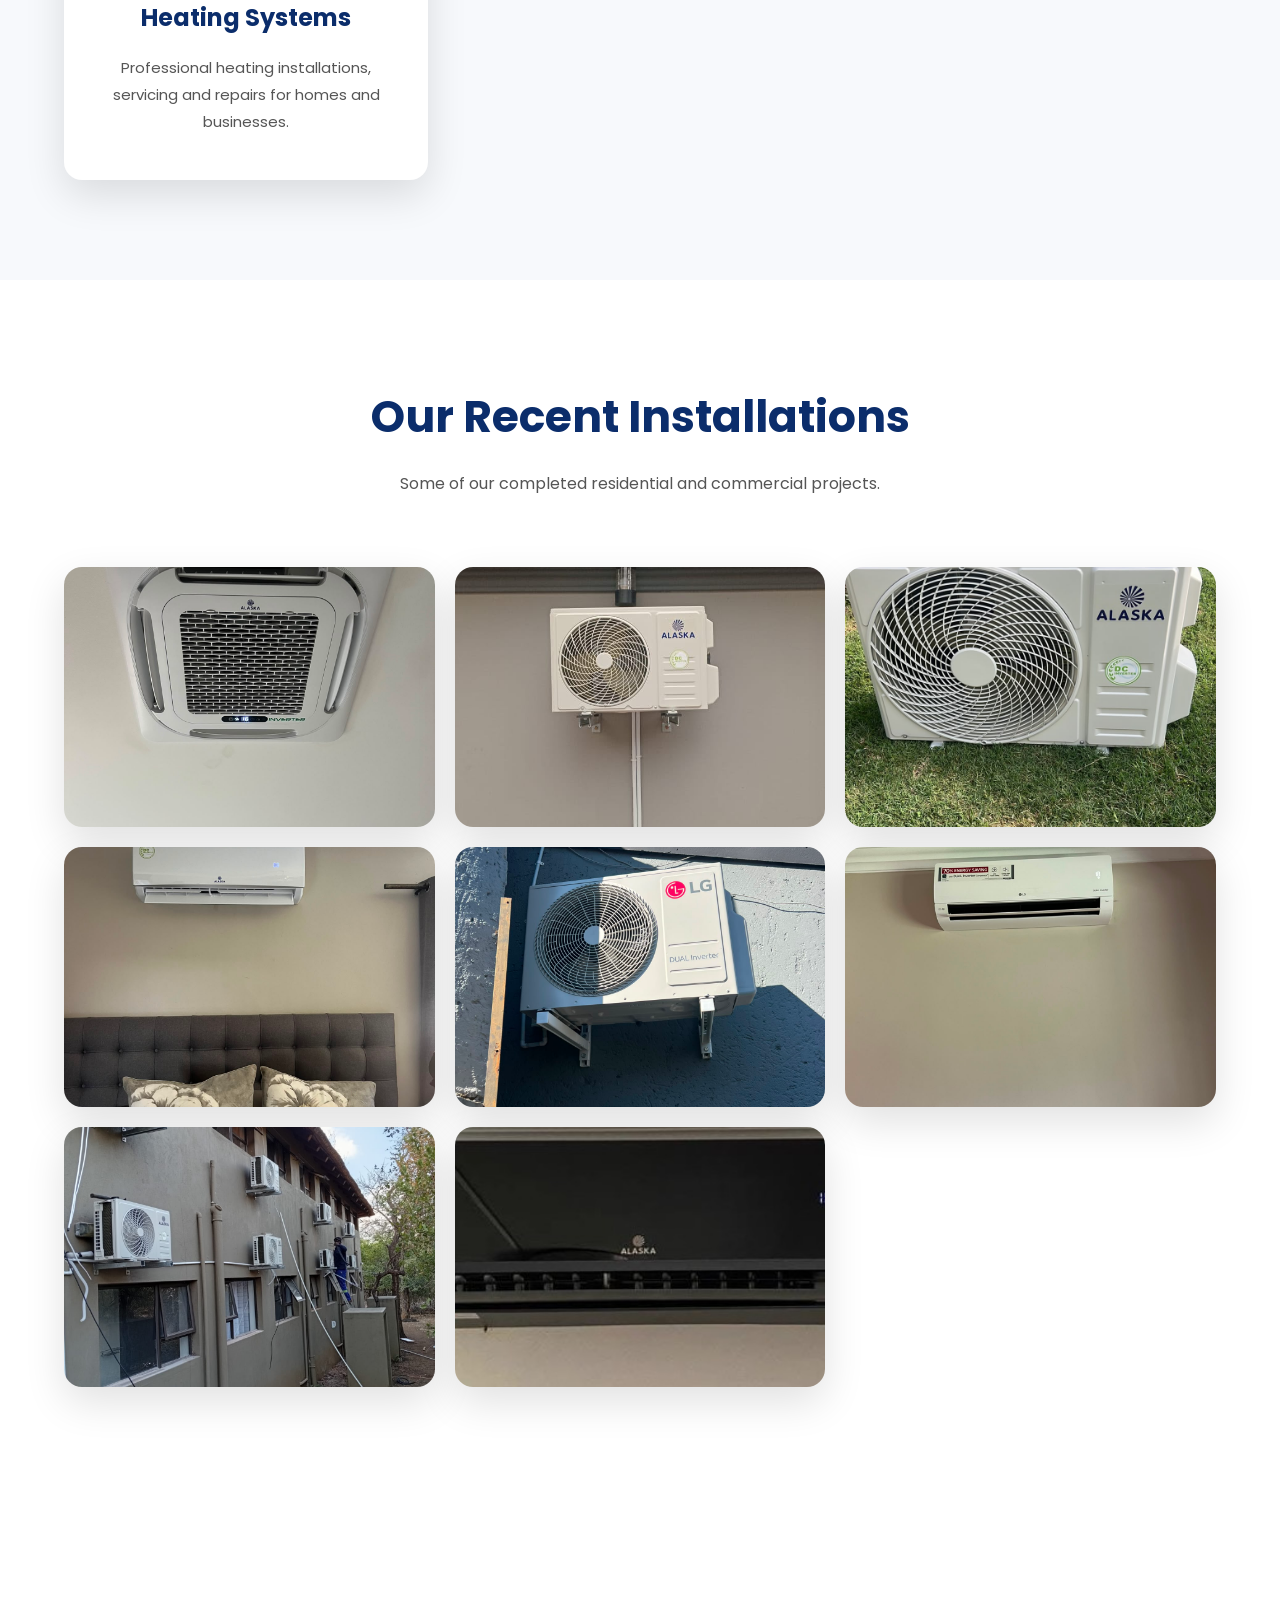
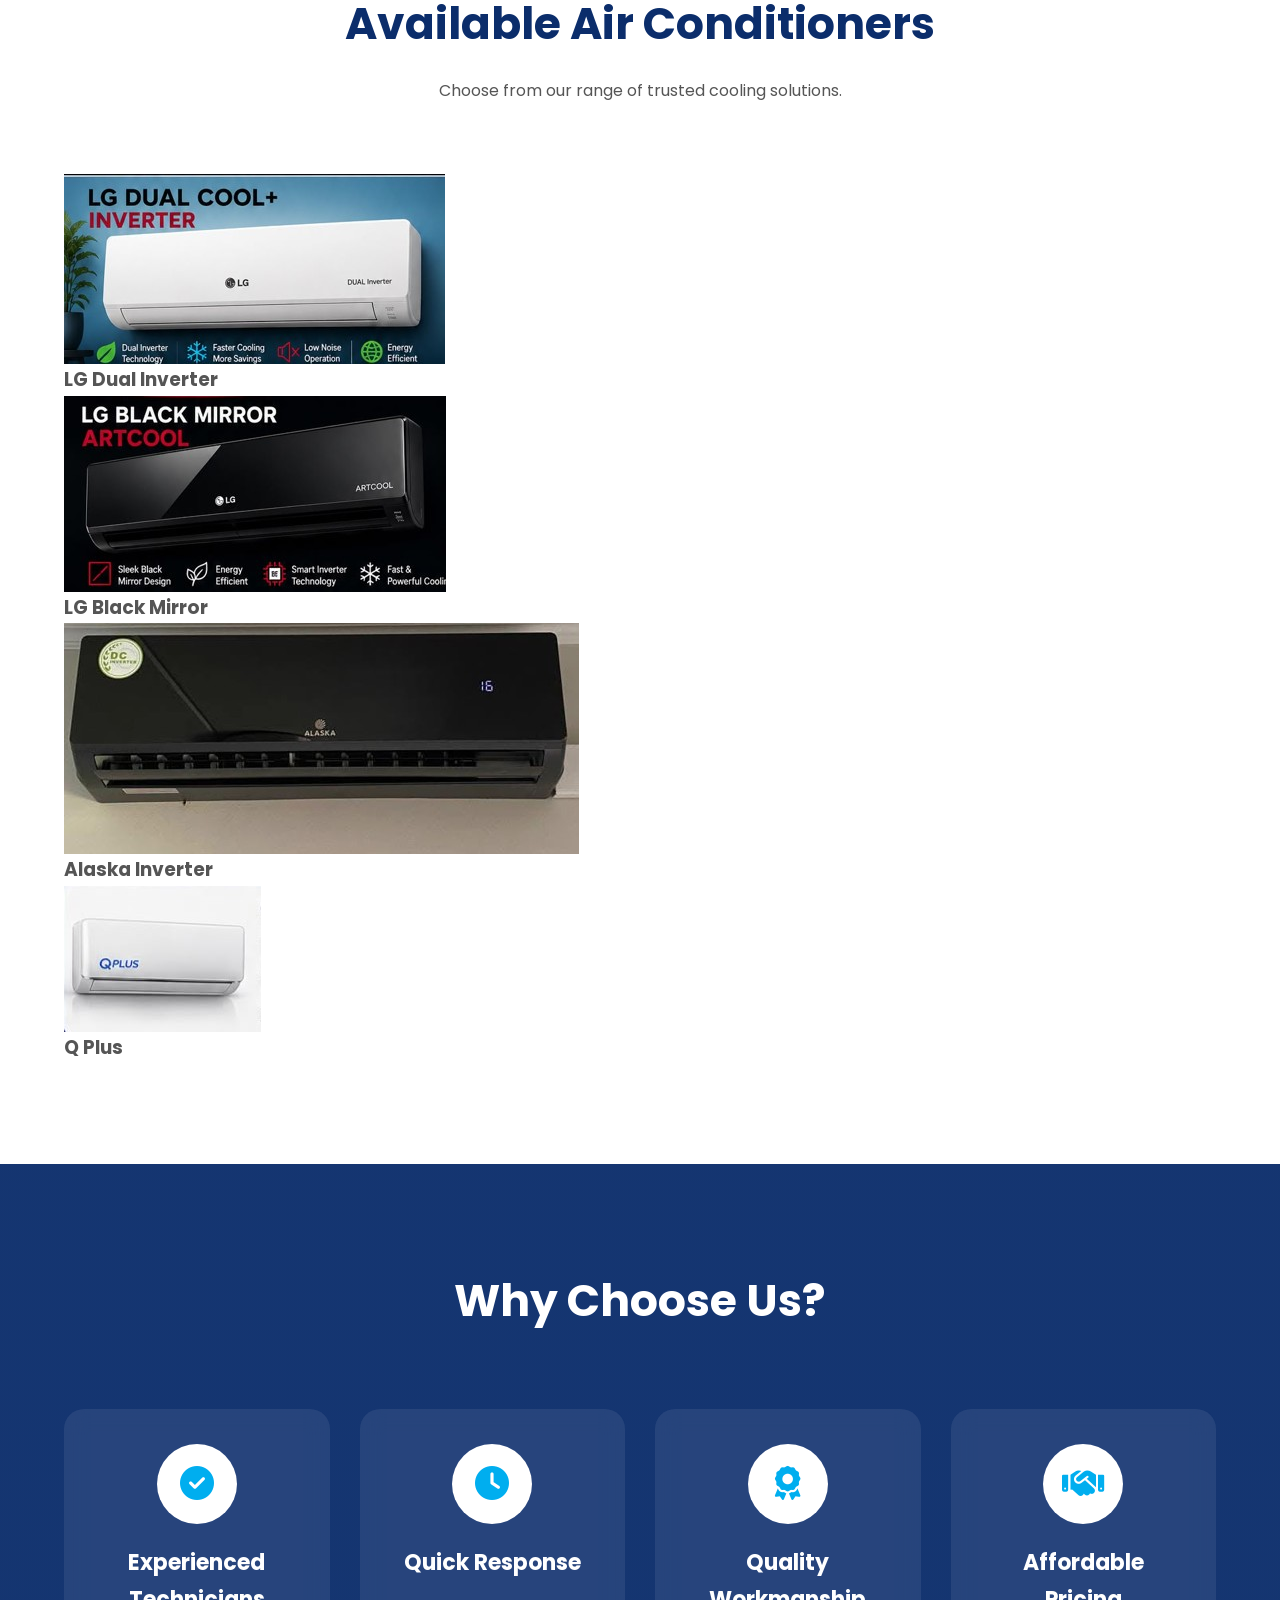
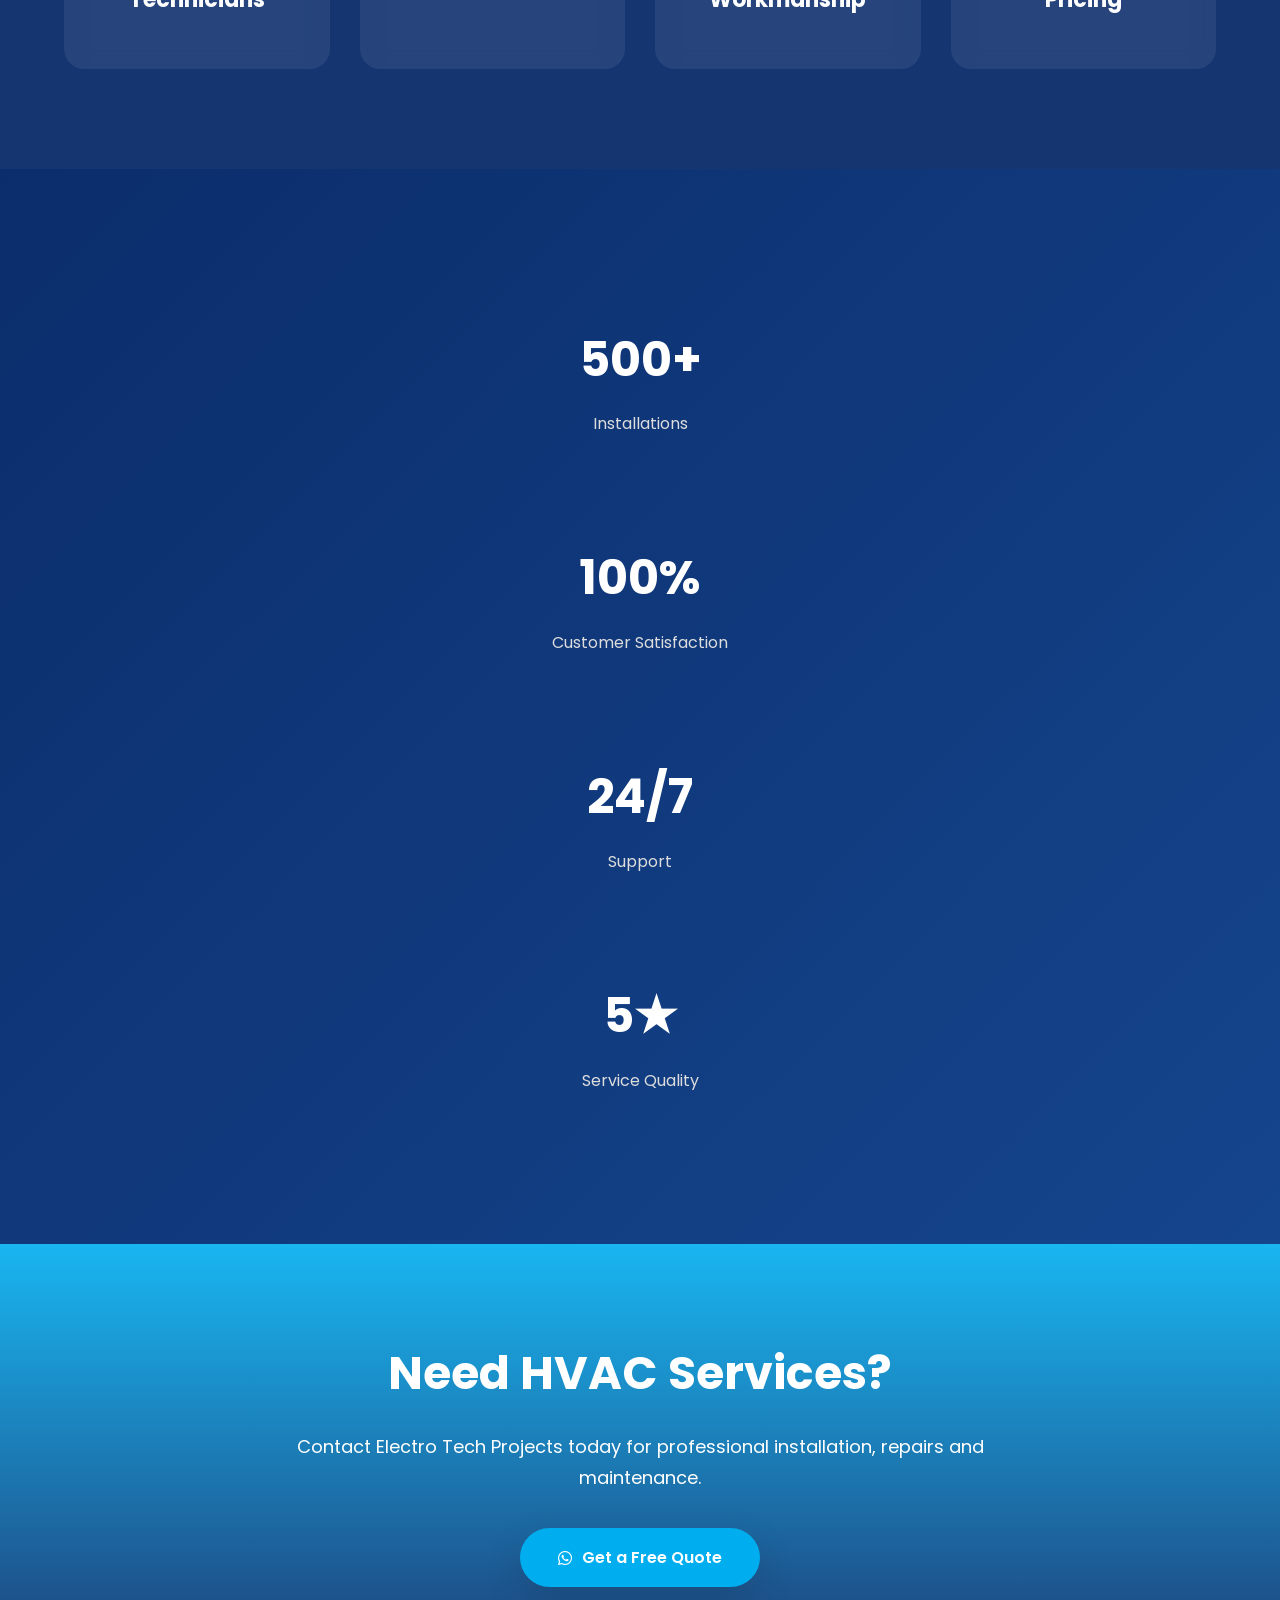
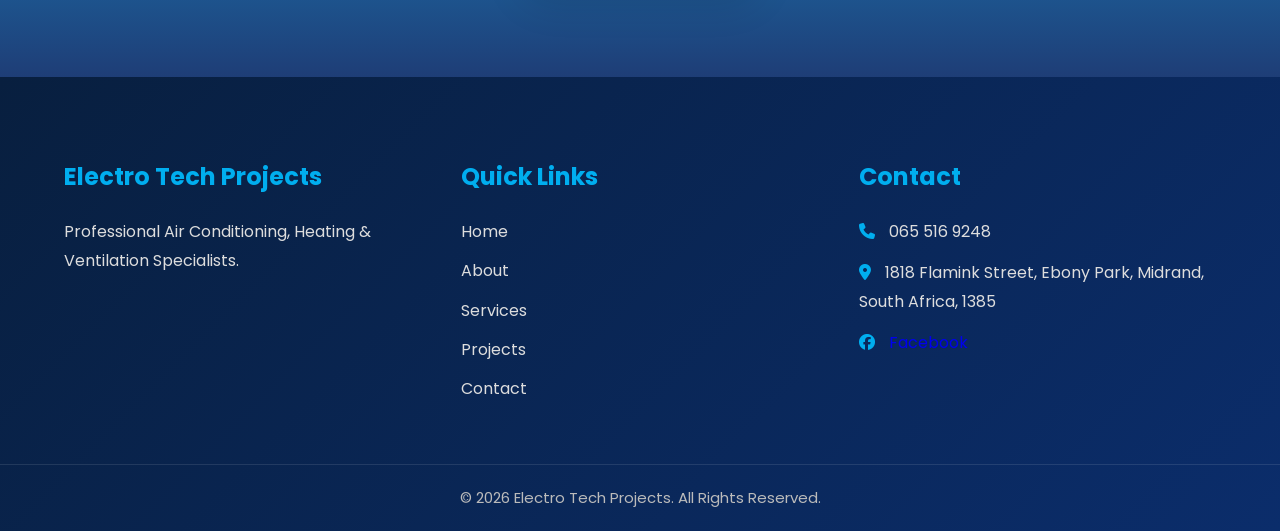
==== commit 4fd86cf1: "Fix HTML encoding issues in index.html" ====
--- a/index.html
+++ b/index.html
@@ -401,7 +401,7 @@
 </div>
 
 <div class="product">
-<img src="images/Alaska office.jpeg">
+<img src="images/Alaska.jpg">
 <h3>Alaska Inverter</h3>
 </div>
 
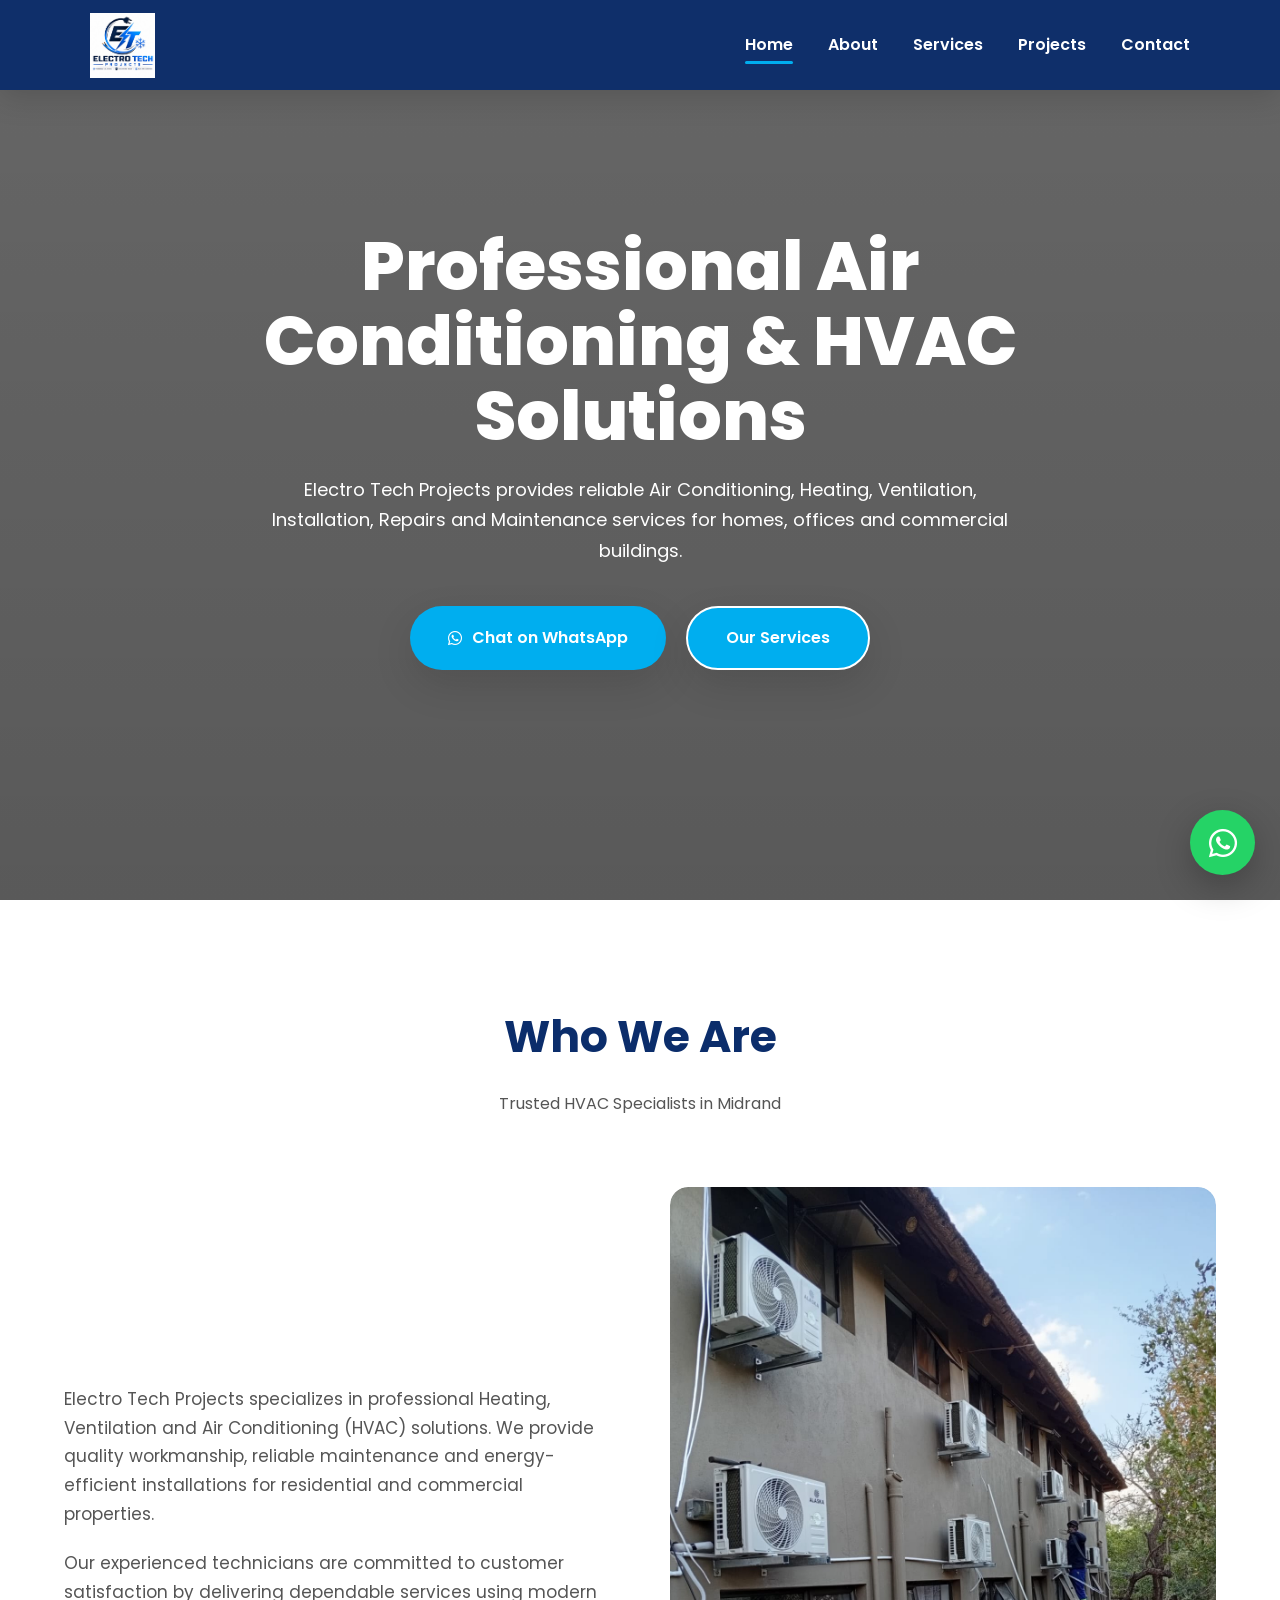
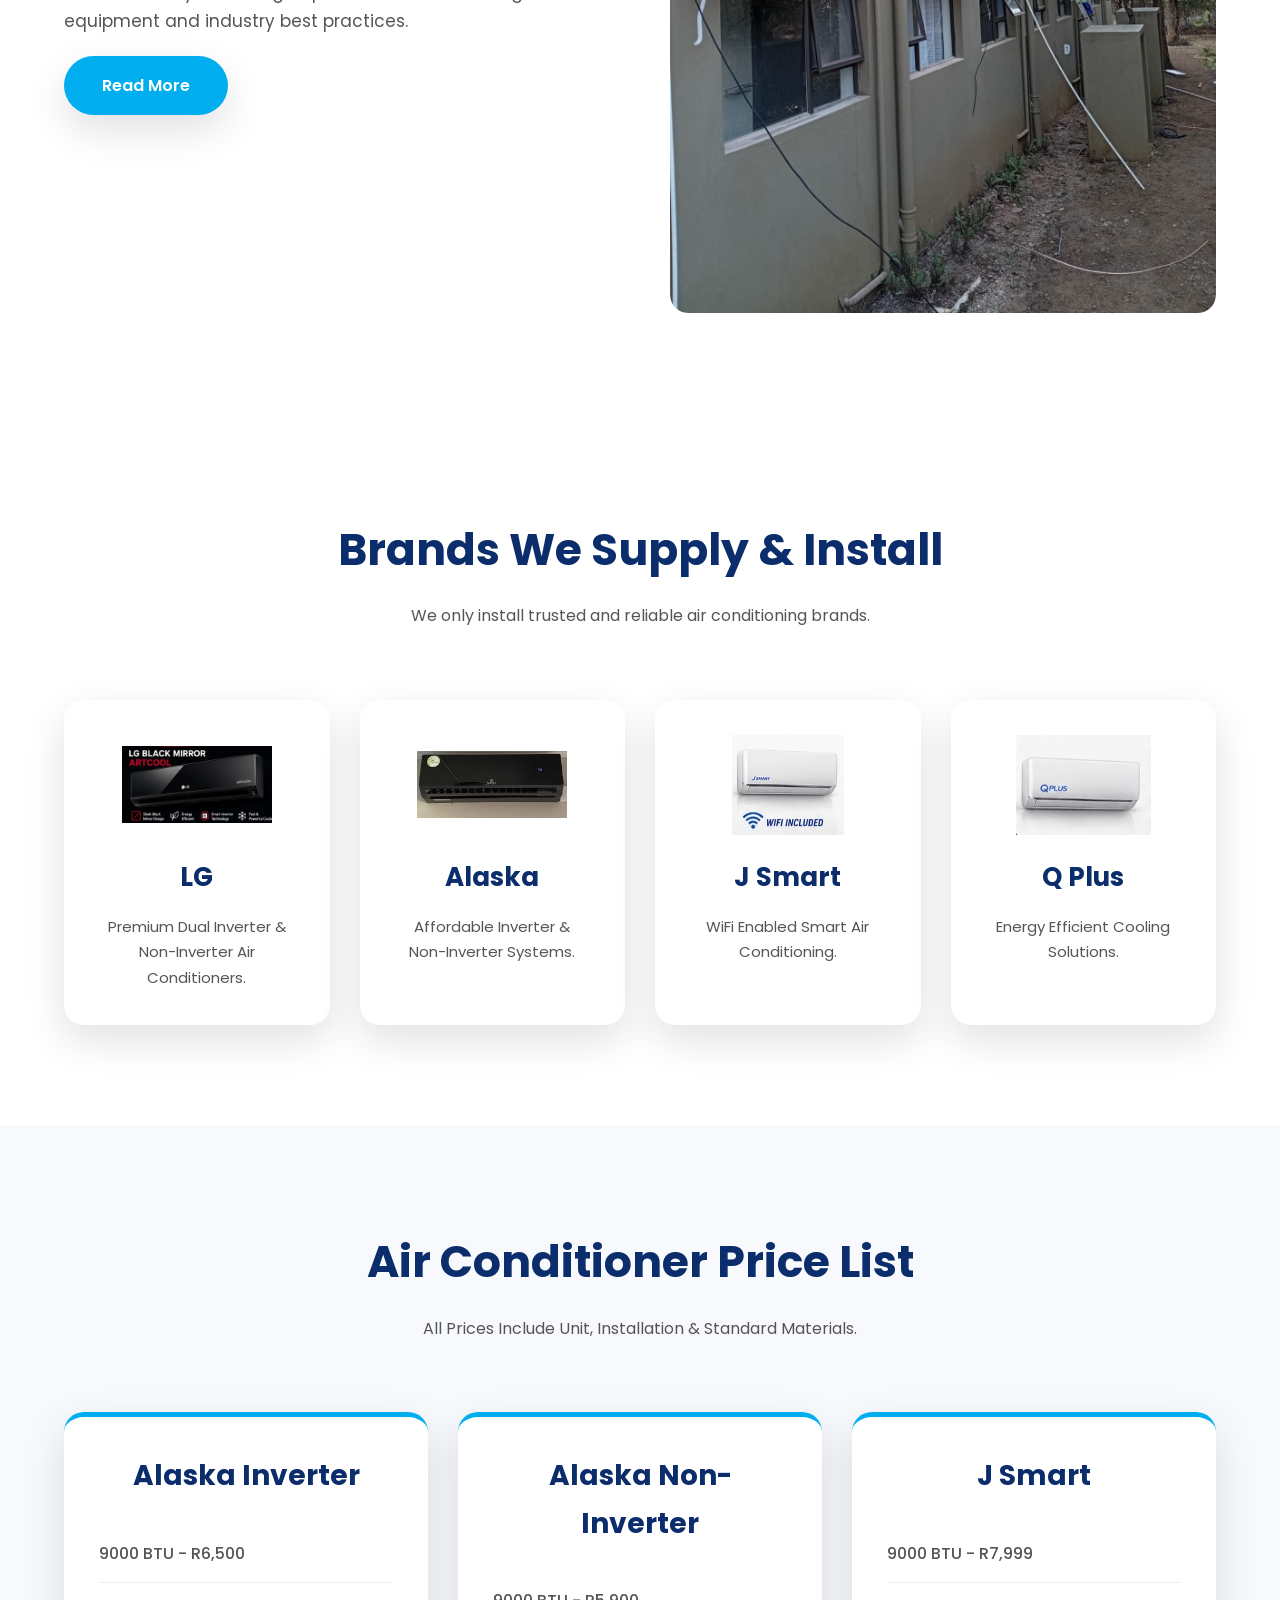
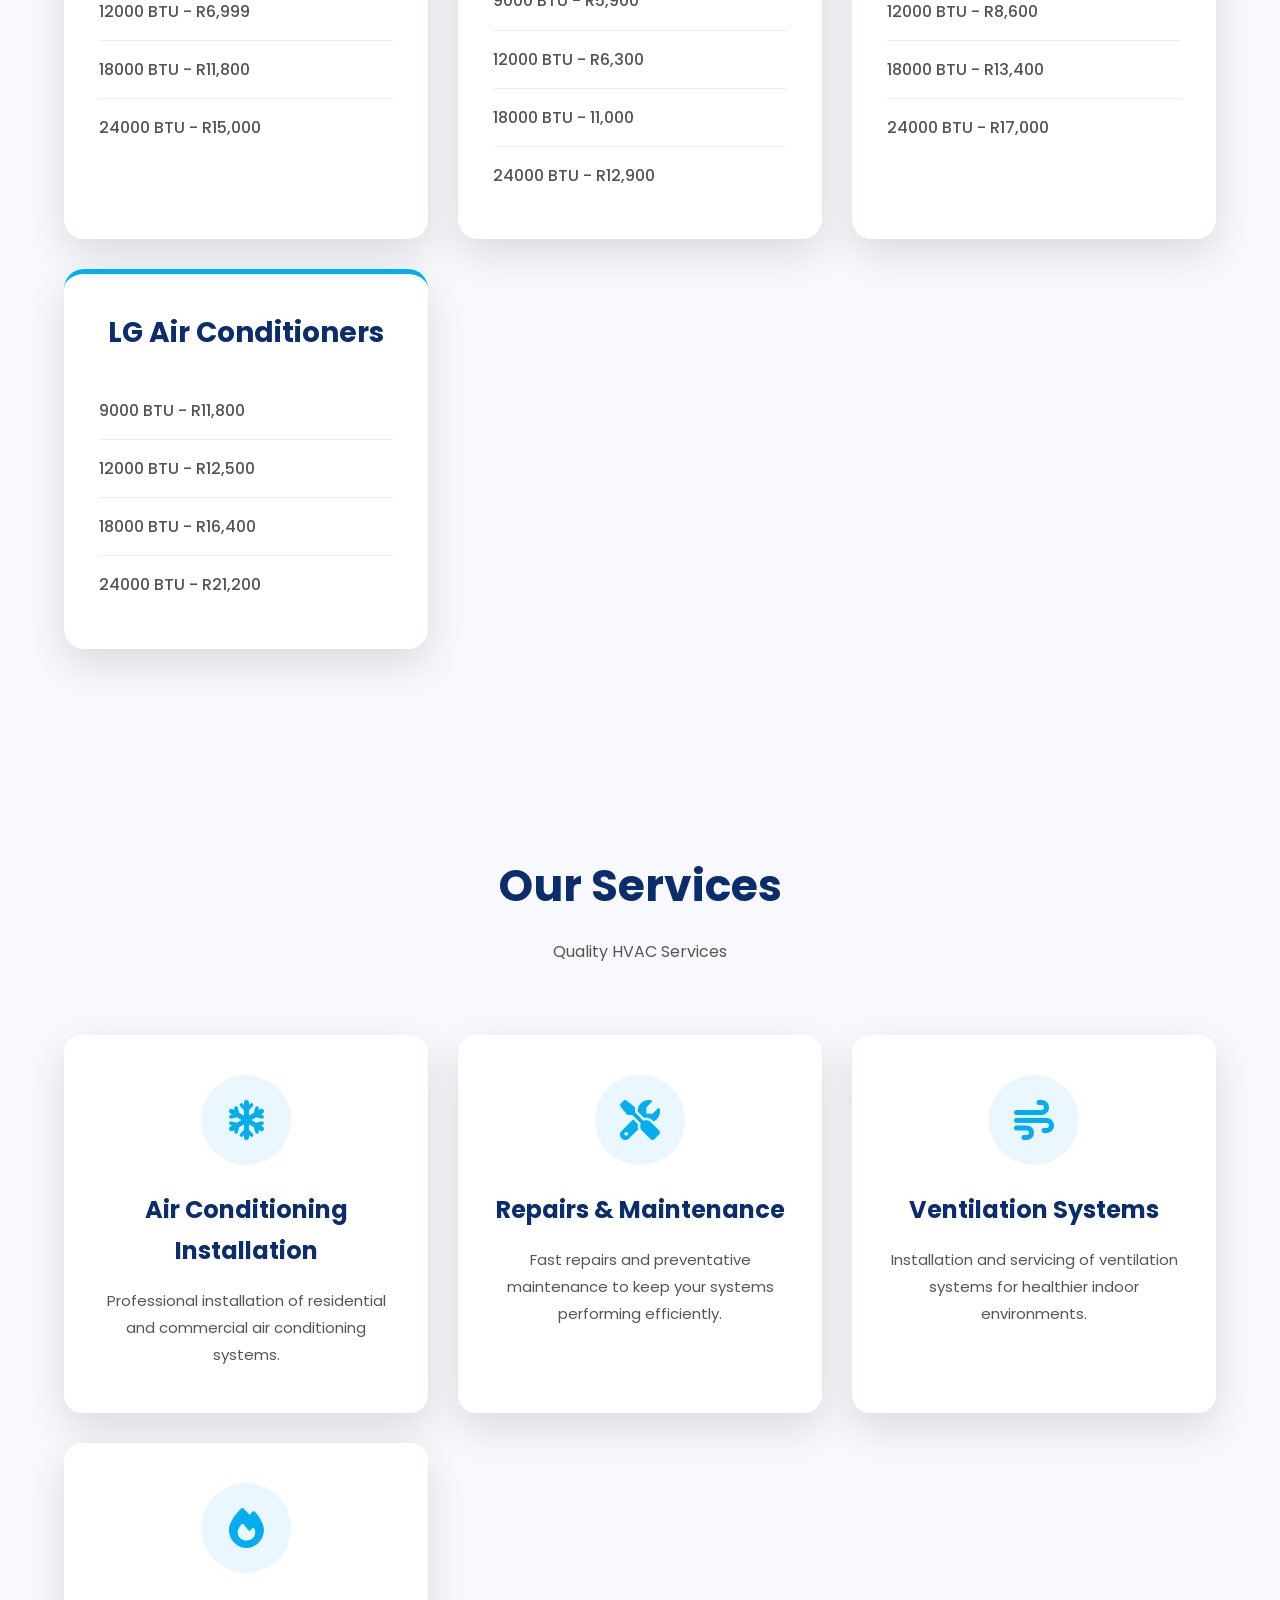
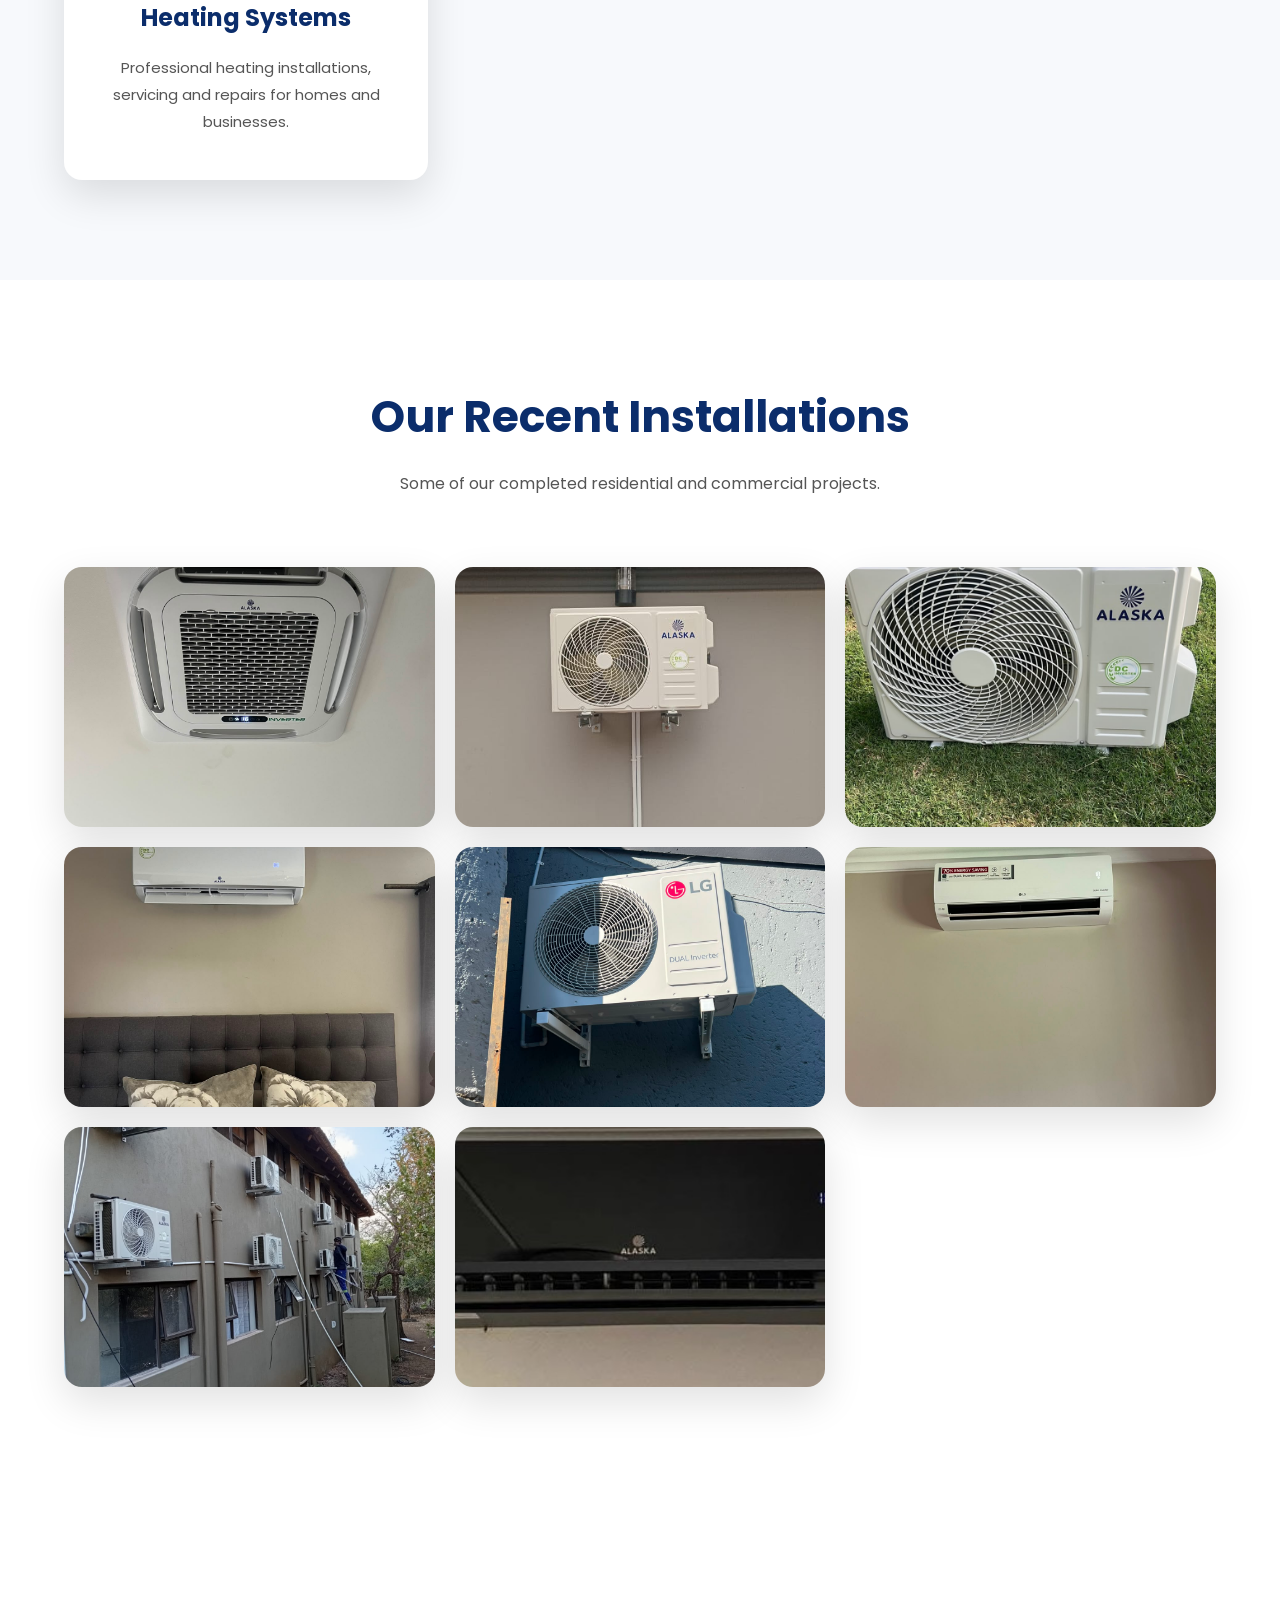
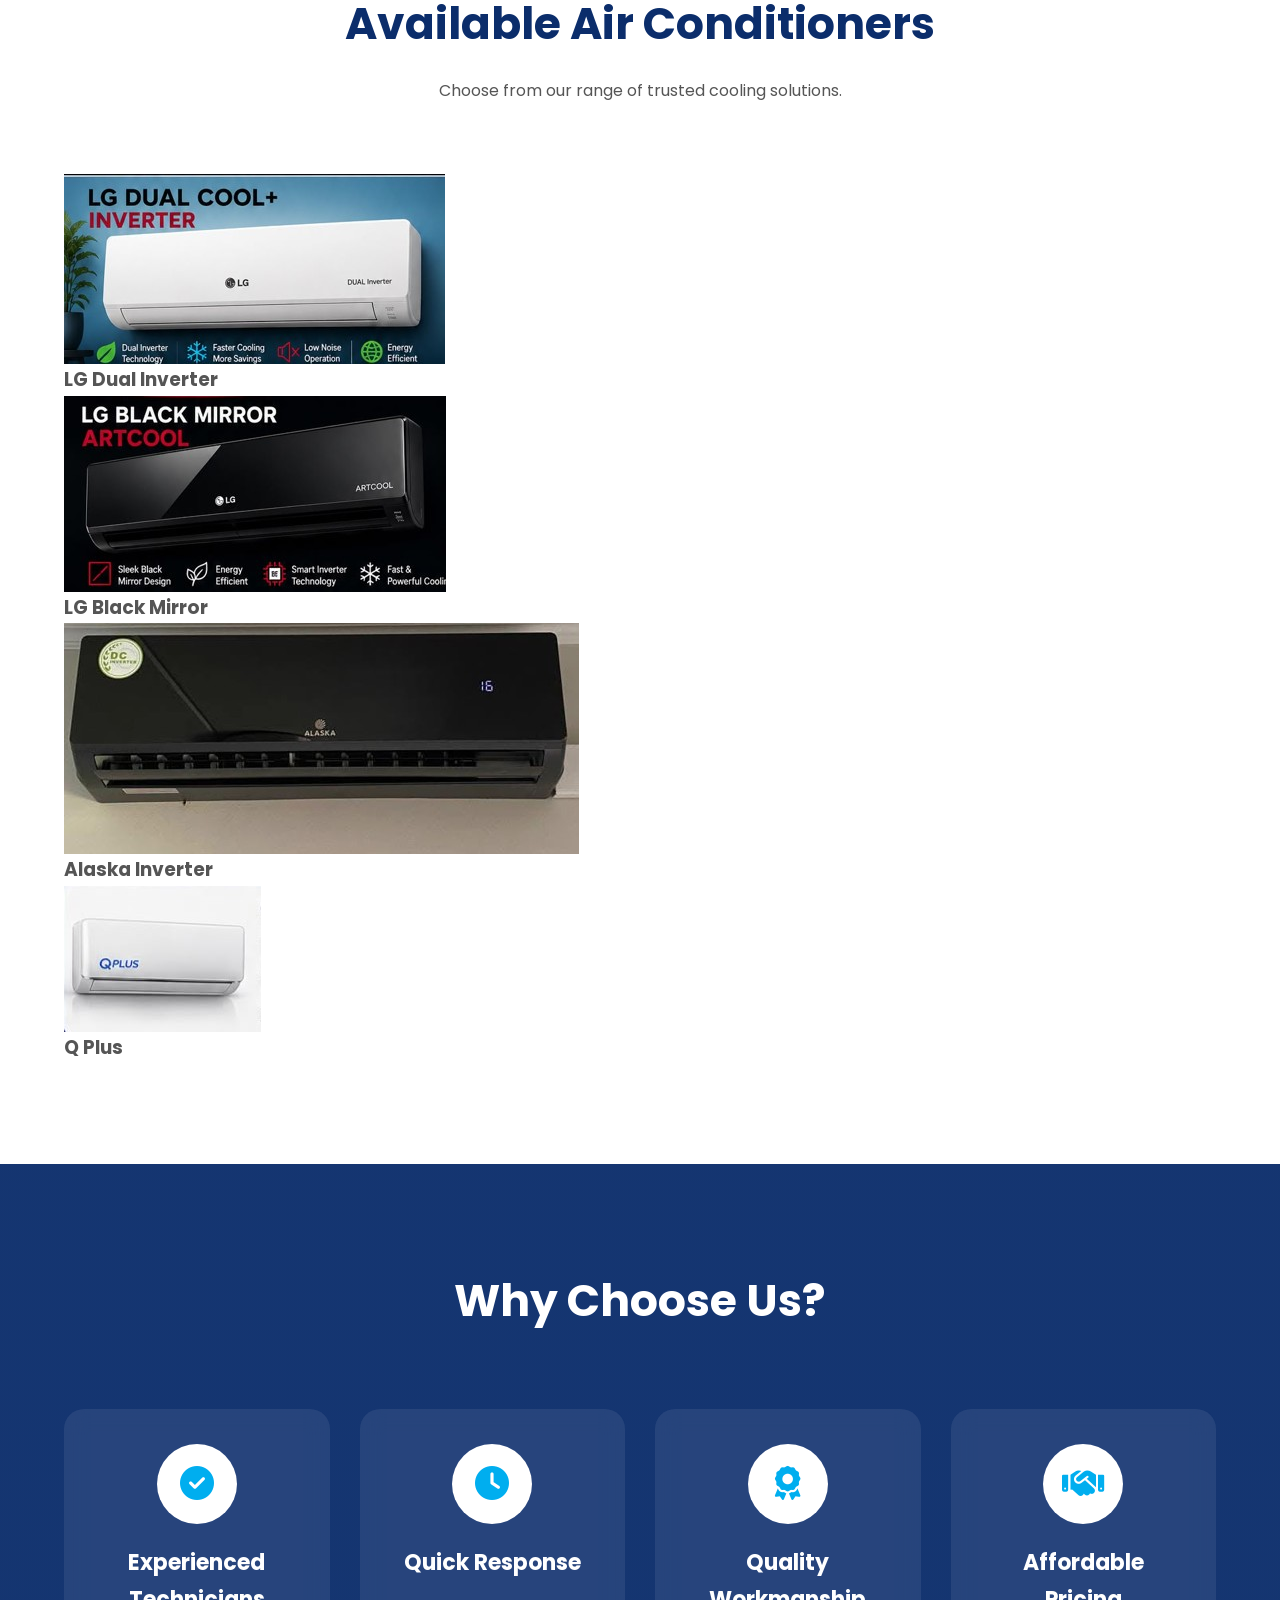
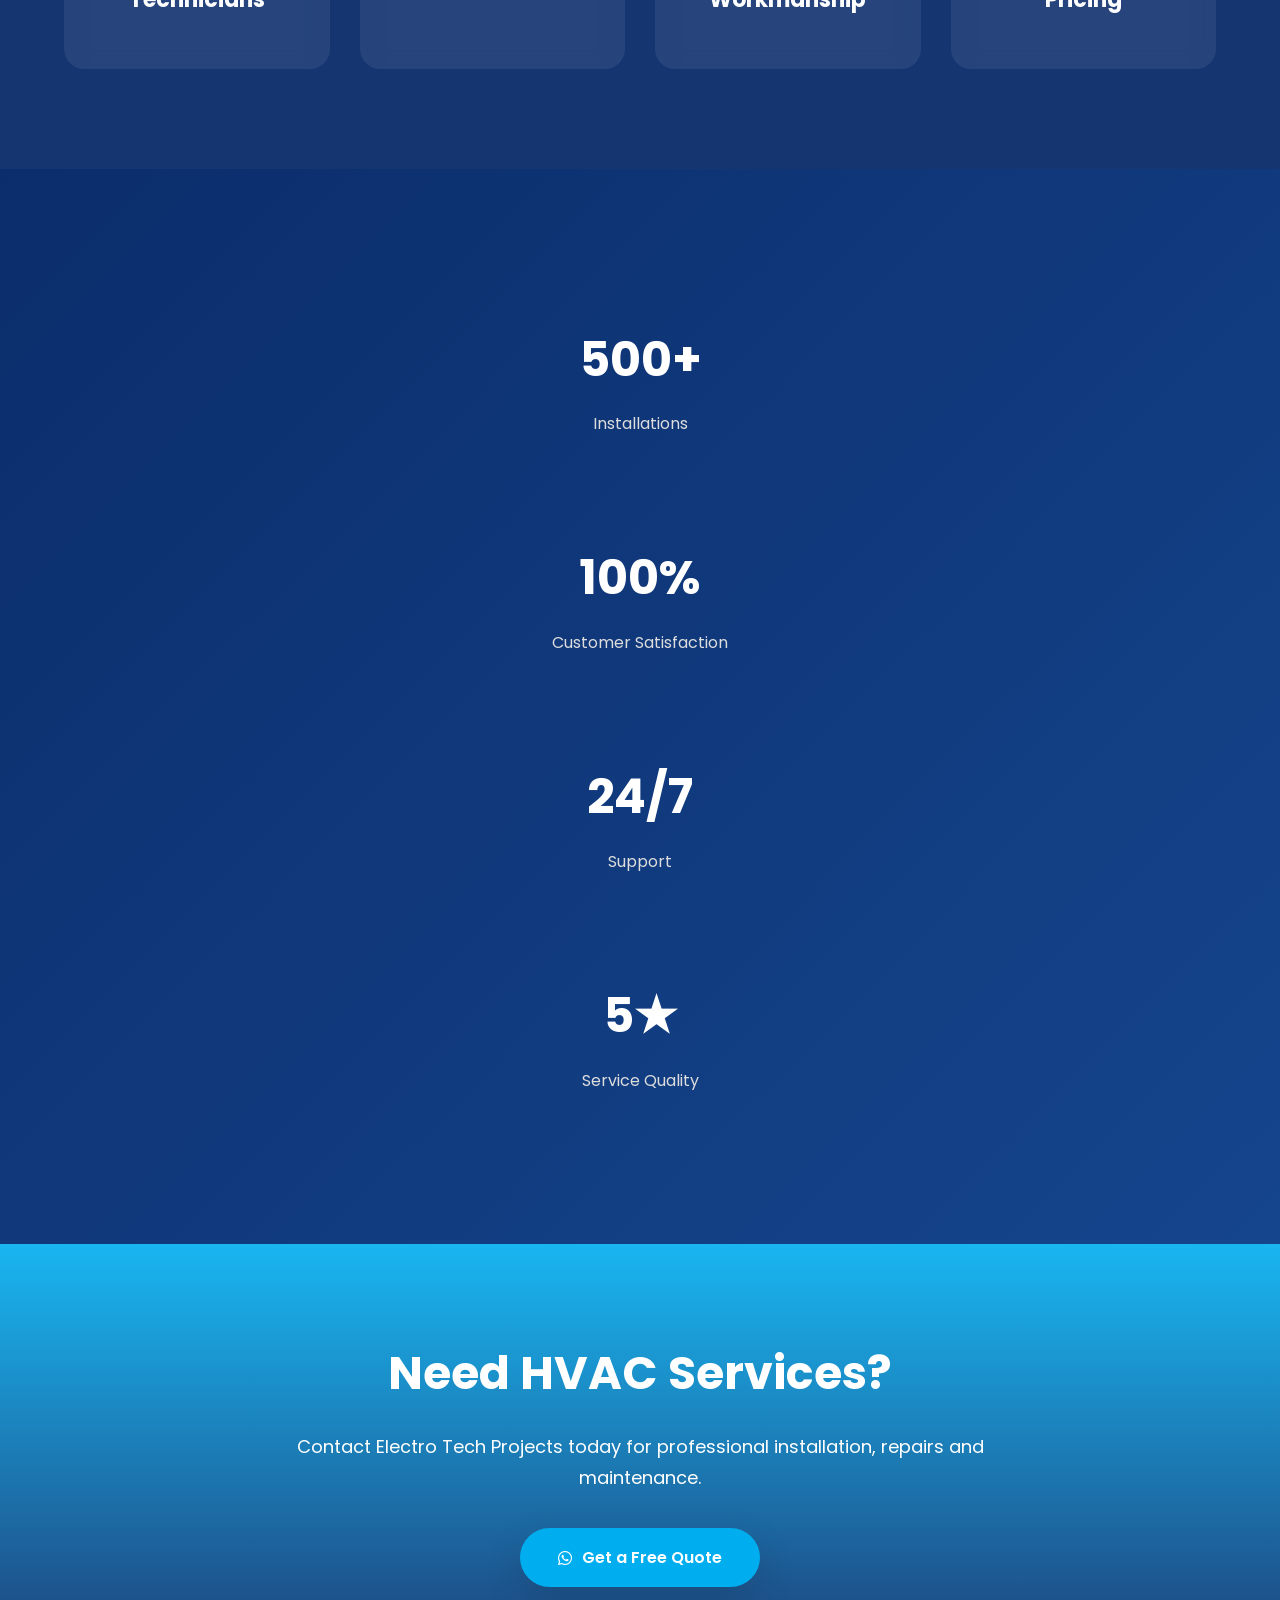
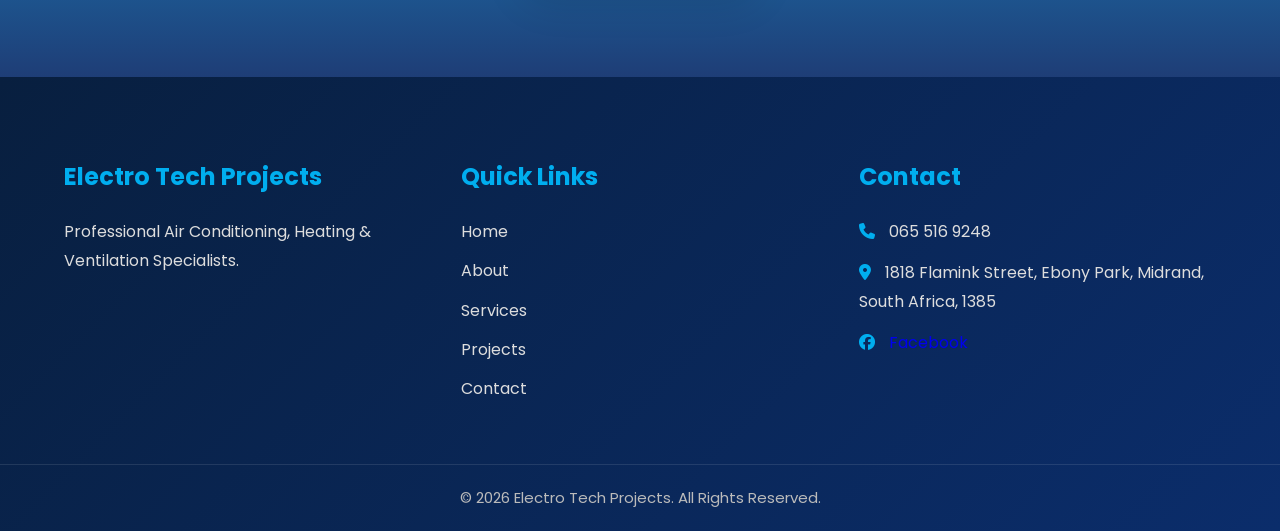
==== commit 1bf6827d: "Restore original index.html content Restored original content of index.html after accidental removal" ====
--- a/index.html
+++ b/index.html
@@ -197,9 +197,9 @@
 
 <li>12000 BTU - R6,999</li>
 
-<li>18000 BTU - R10,300</li>
-
-<li>24000 BTU - R13,500</li>
+<li>18000 BTU - R11,800</li>
+
+<li>24000 BTU - R15,000</li>
 
 </ul>
 
@@ -215,9 +215,9 @@
 
 <li>12000 BTU - R6,300</li>
 
-<li>18000 BTU - R9,500</li>
-
-<li>24000 BTU - R11,400</li>
+<li>18000 BTU - 11,000</li>
+
+<li>24000 BTU - R12,900</li>
 
 </ul>
 
@@ -233,9 +233,9 @@
 
 <li>12000 BTU - R8,600</li>
 
-<li>18000 BTU - R11,900</li>
-
-<li>24000 BTU - R15,500</li>
+<li>18000 BTU - R13,400</li>
+
+<li>24000 BTU - R17,000</li>
 
 </ul>
 
@@ -251,9 +251,9 @@
 
 <li>12000 BTU - R12,500</li>
 
-<li>18000 BTU - R14,900</li>
-
-<li>24000 BTU - R19,700</li>
+<li>18000 BTU - R16,400</li>
+
+<li>24000 BTU - R21,200</li>
 
 </ul>
 
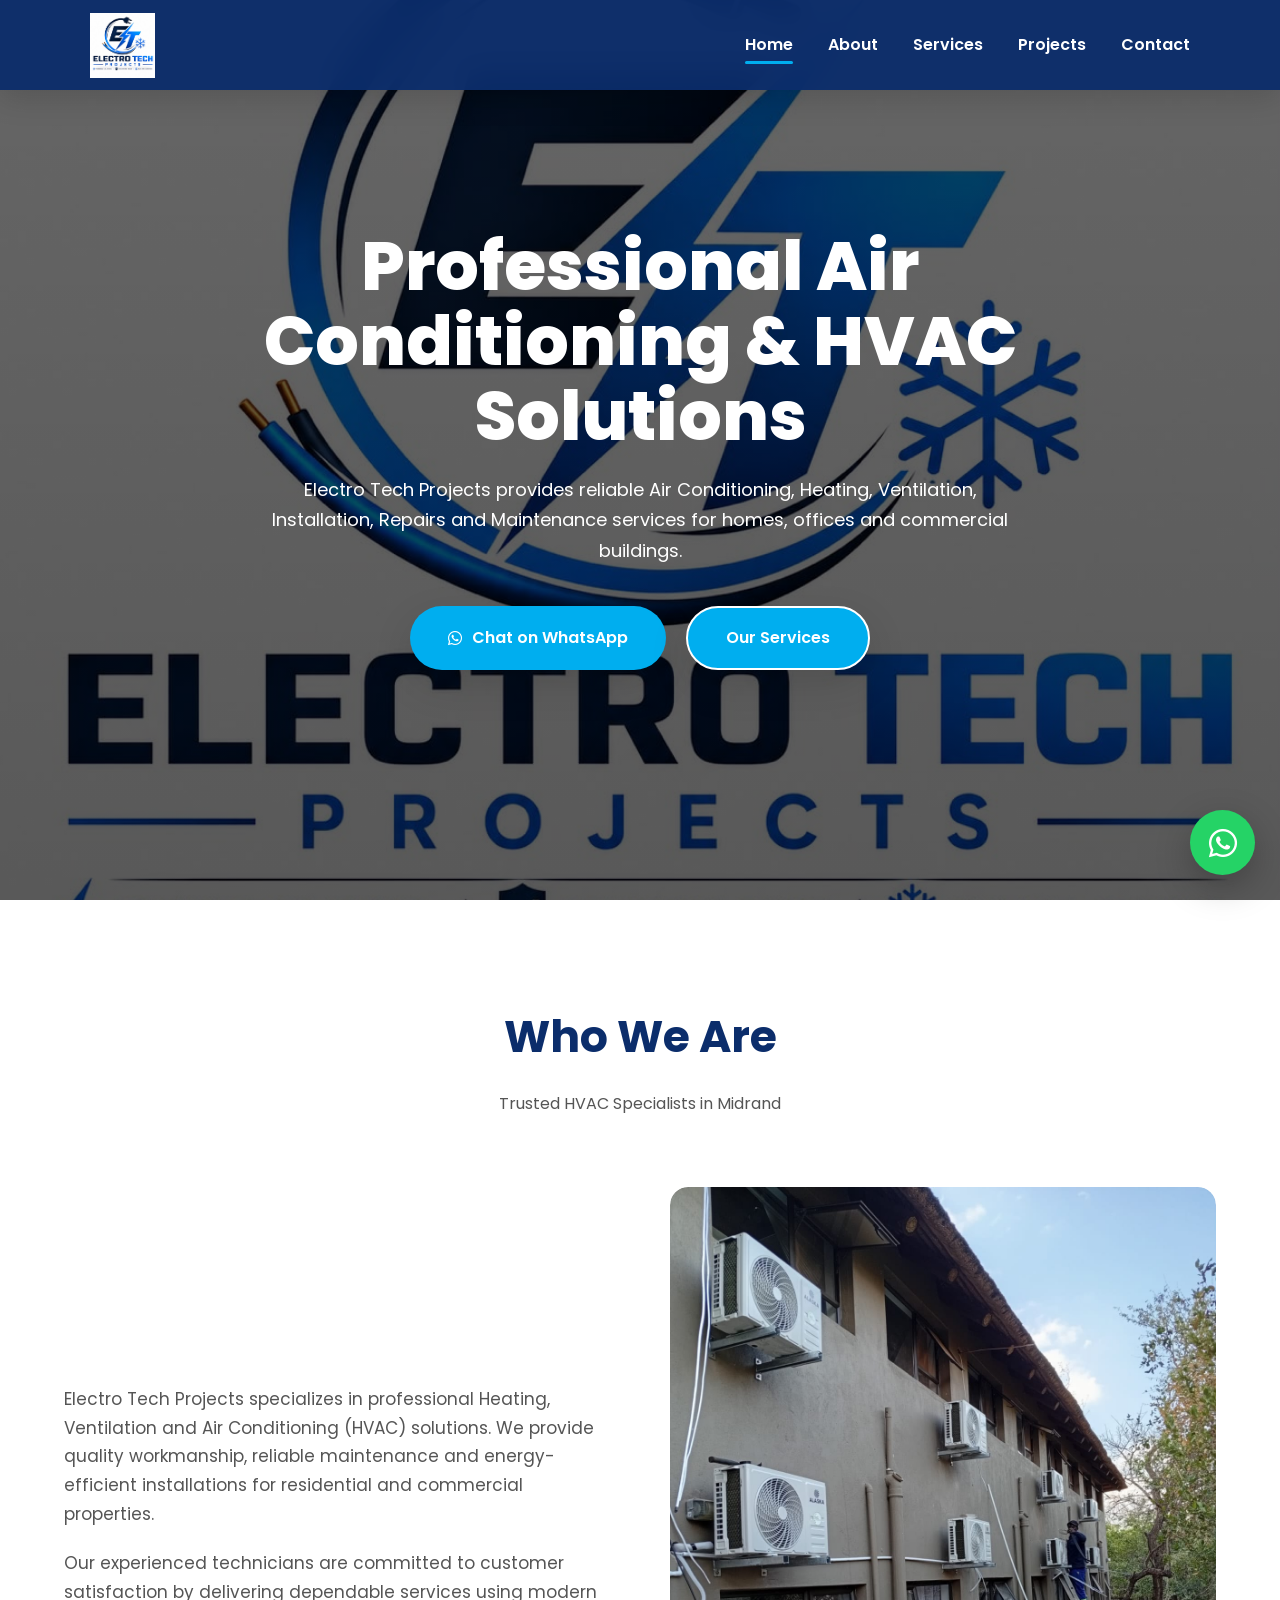
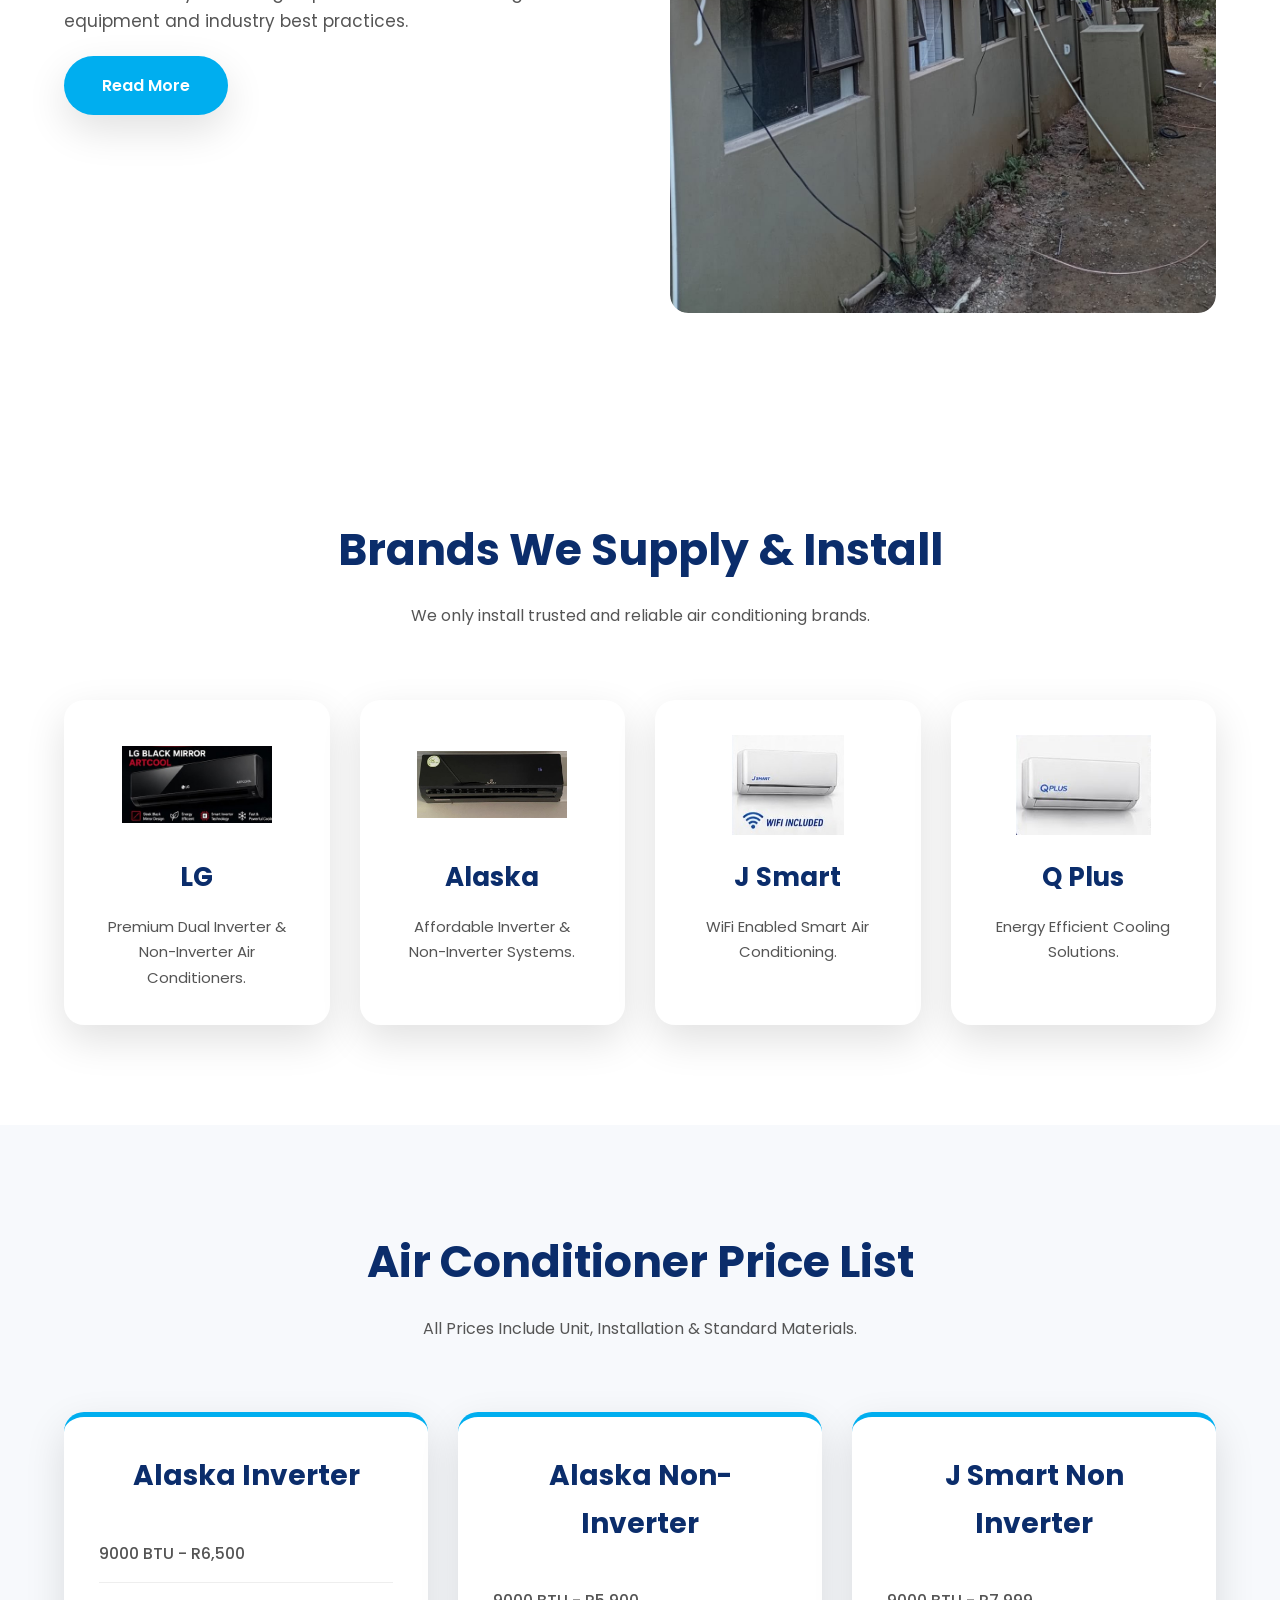
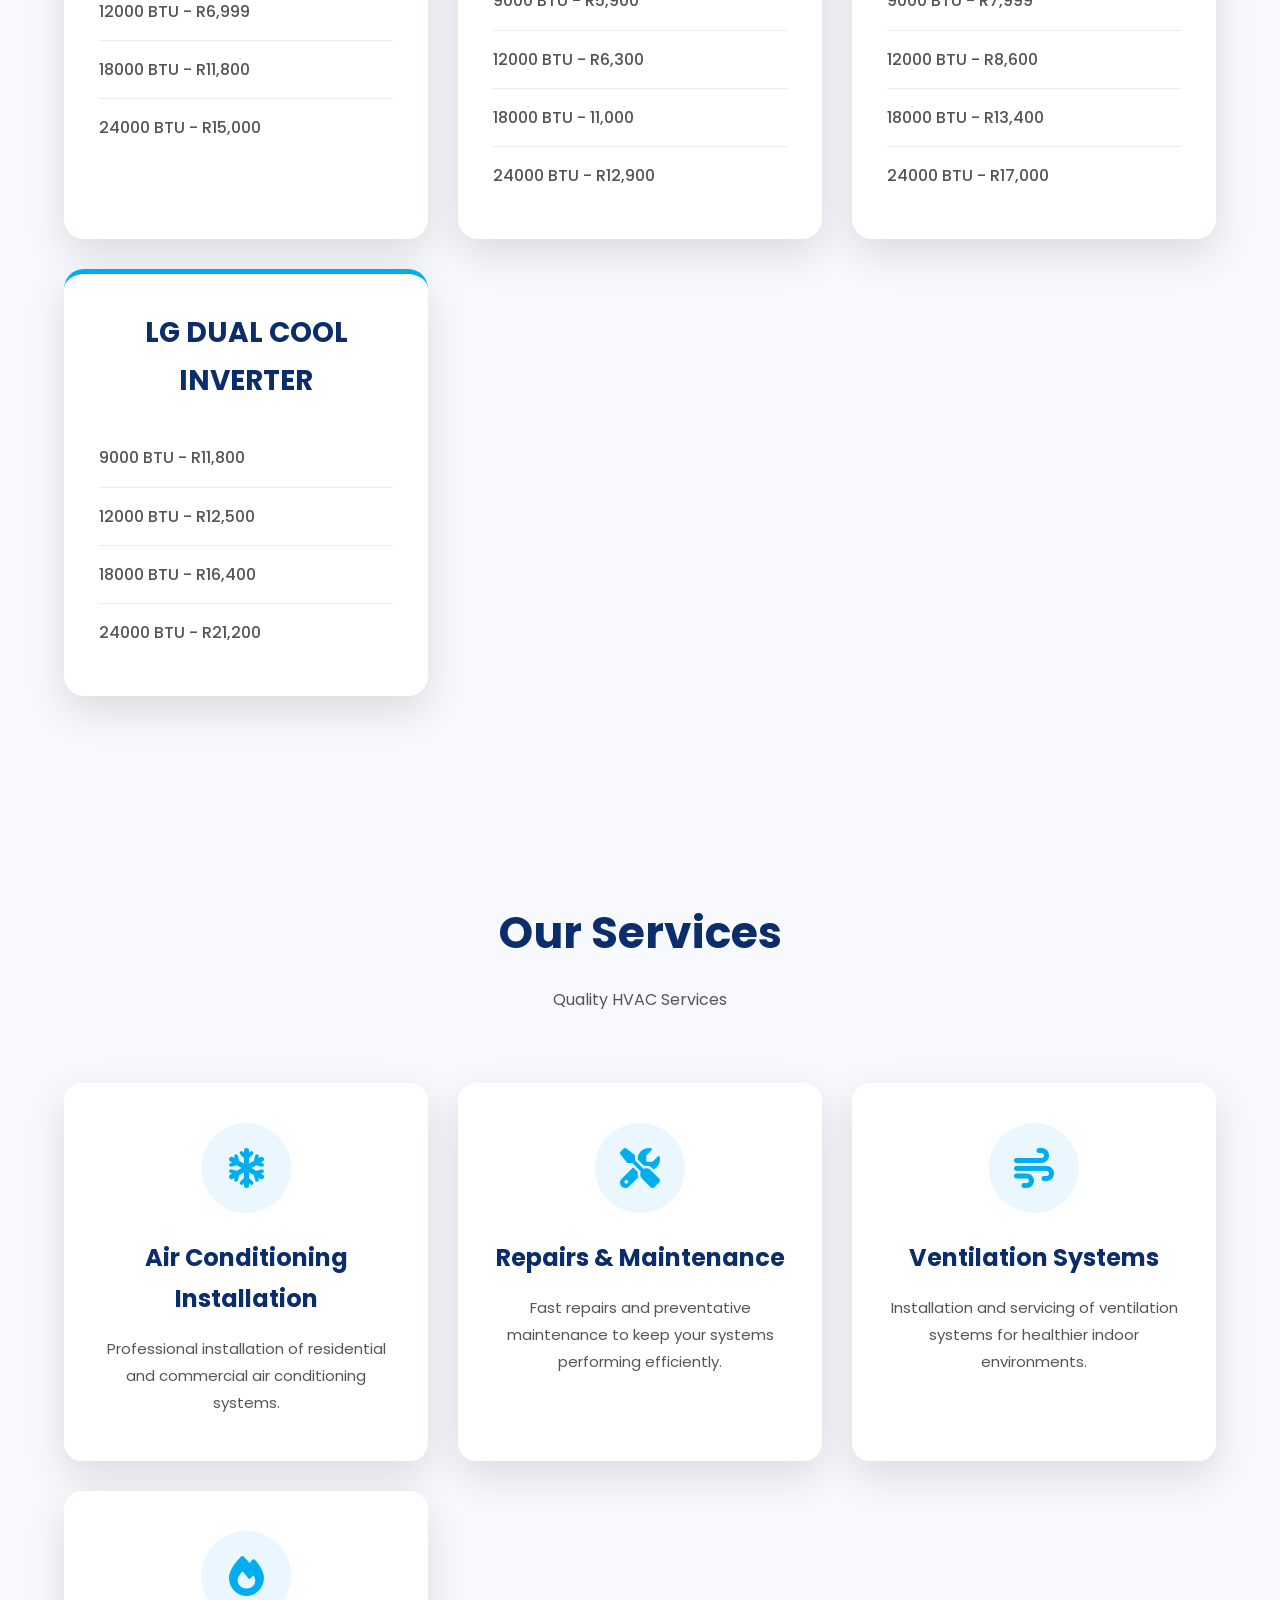
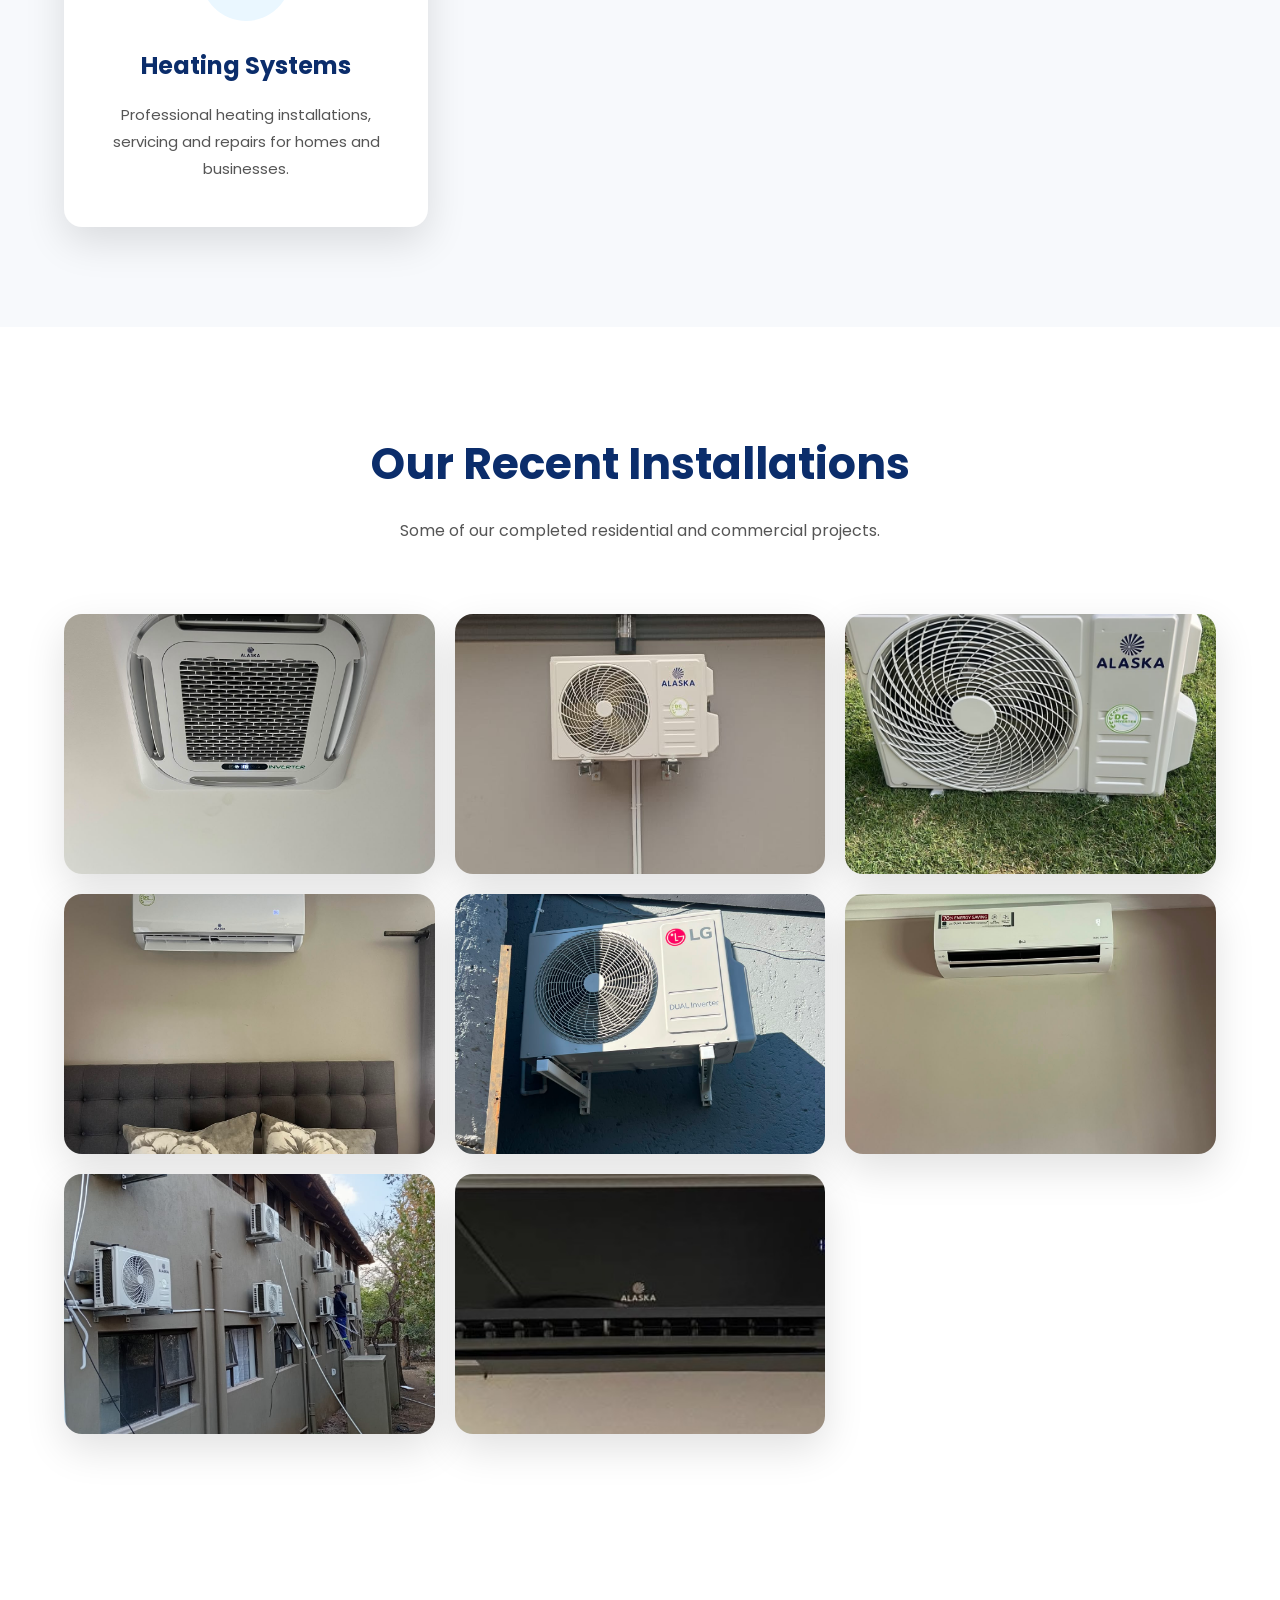
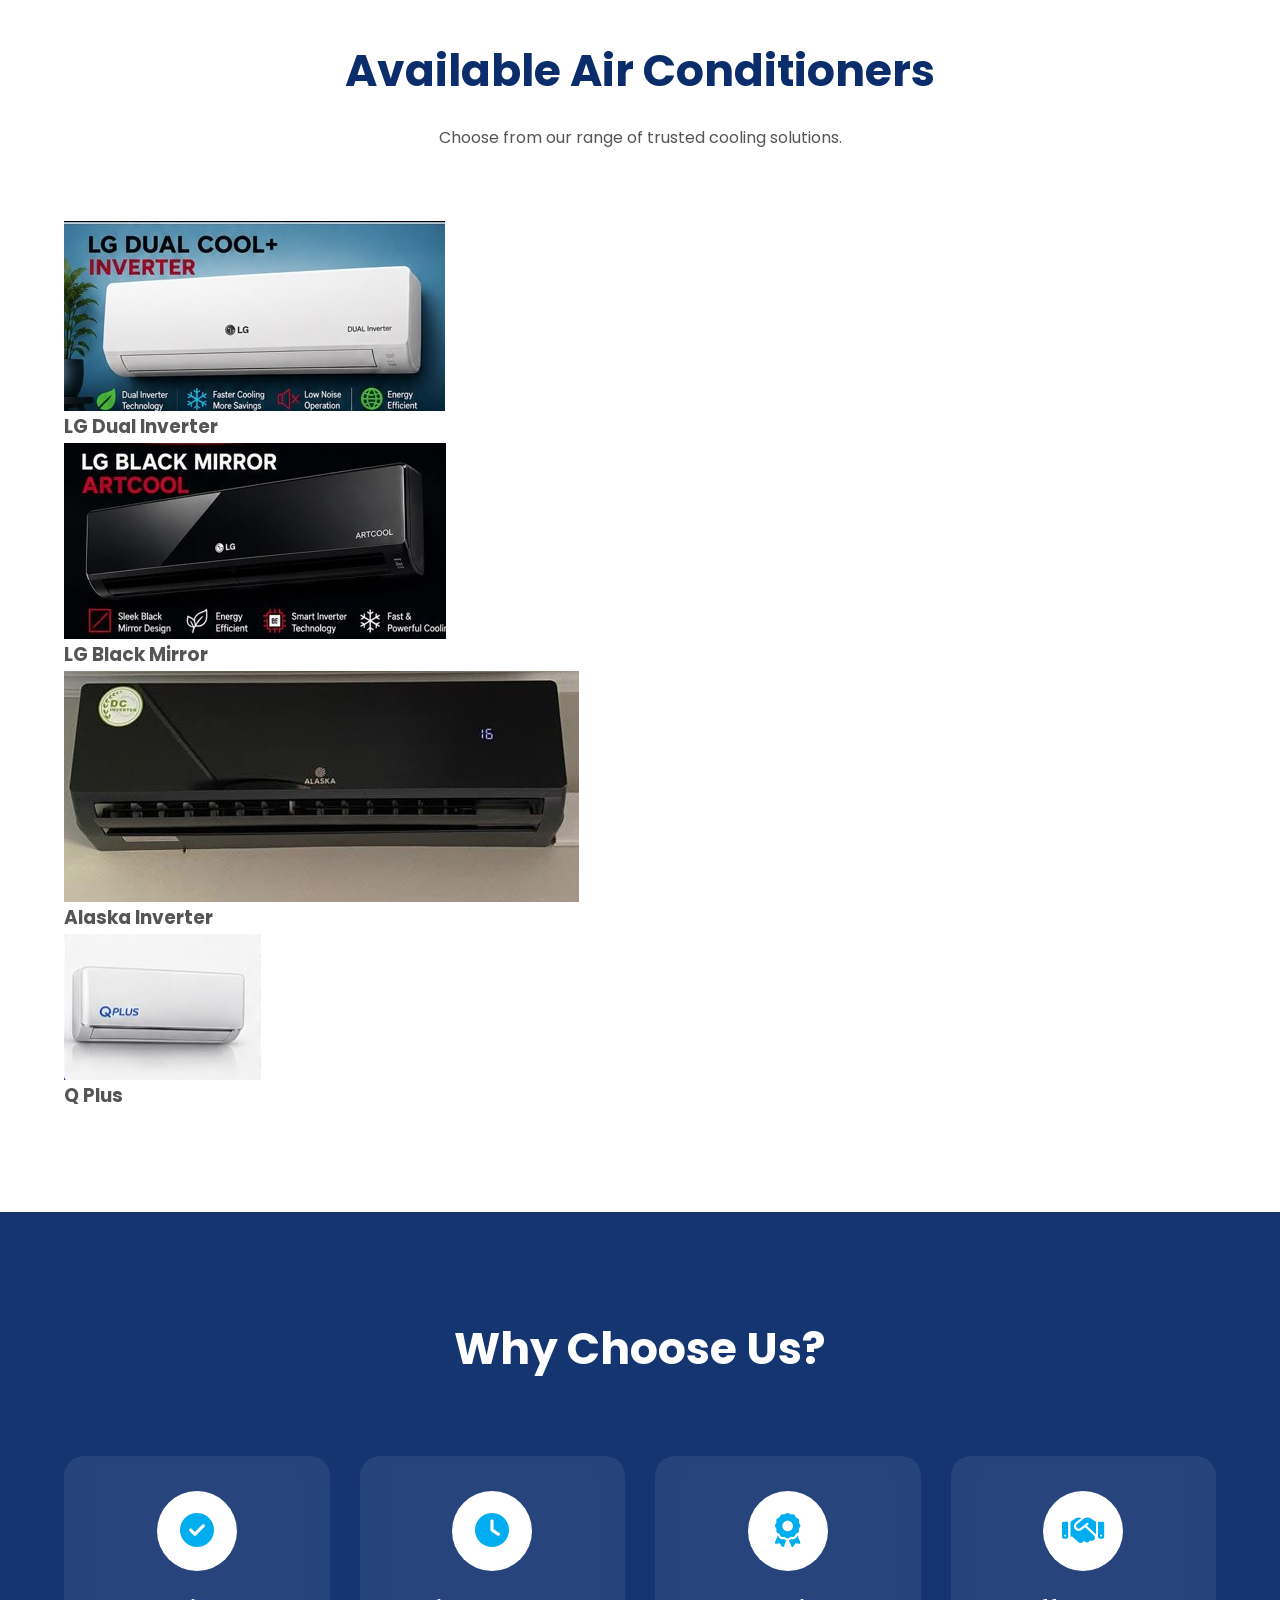
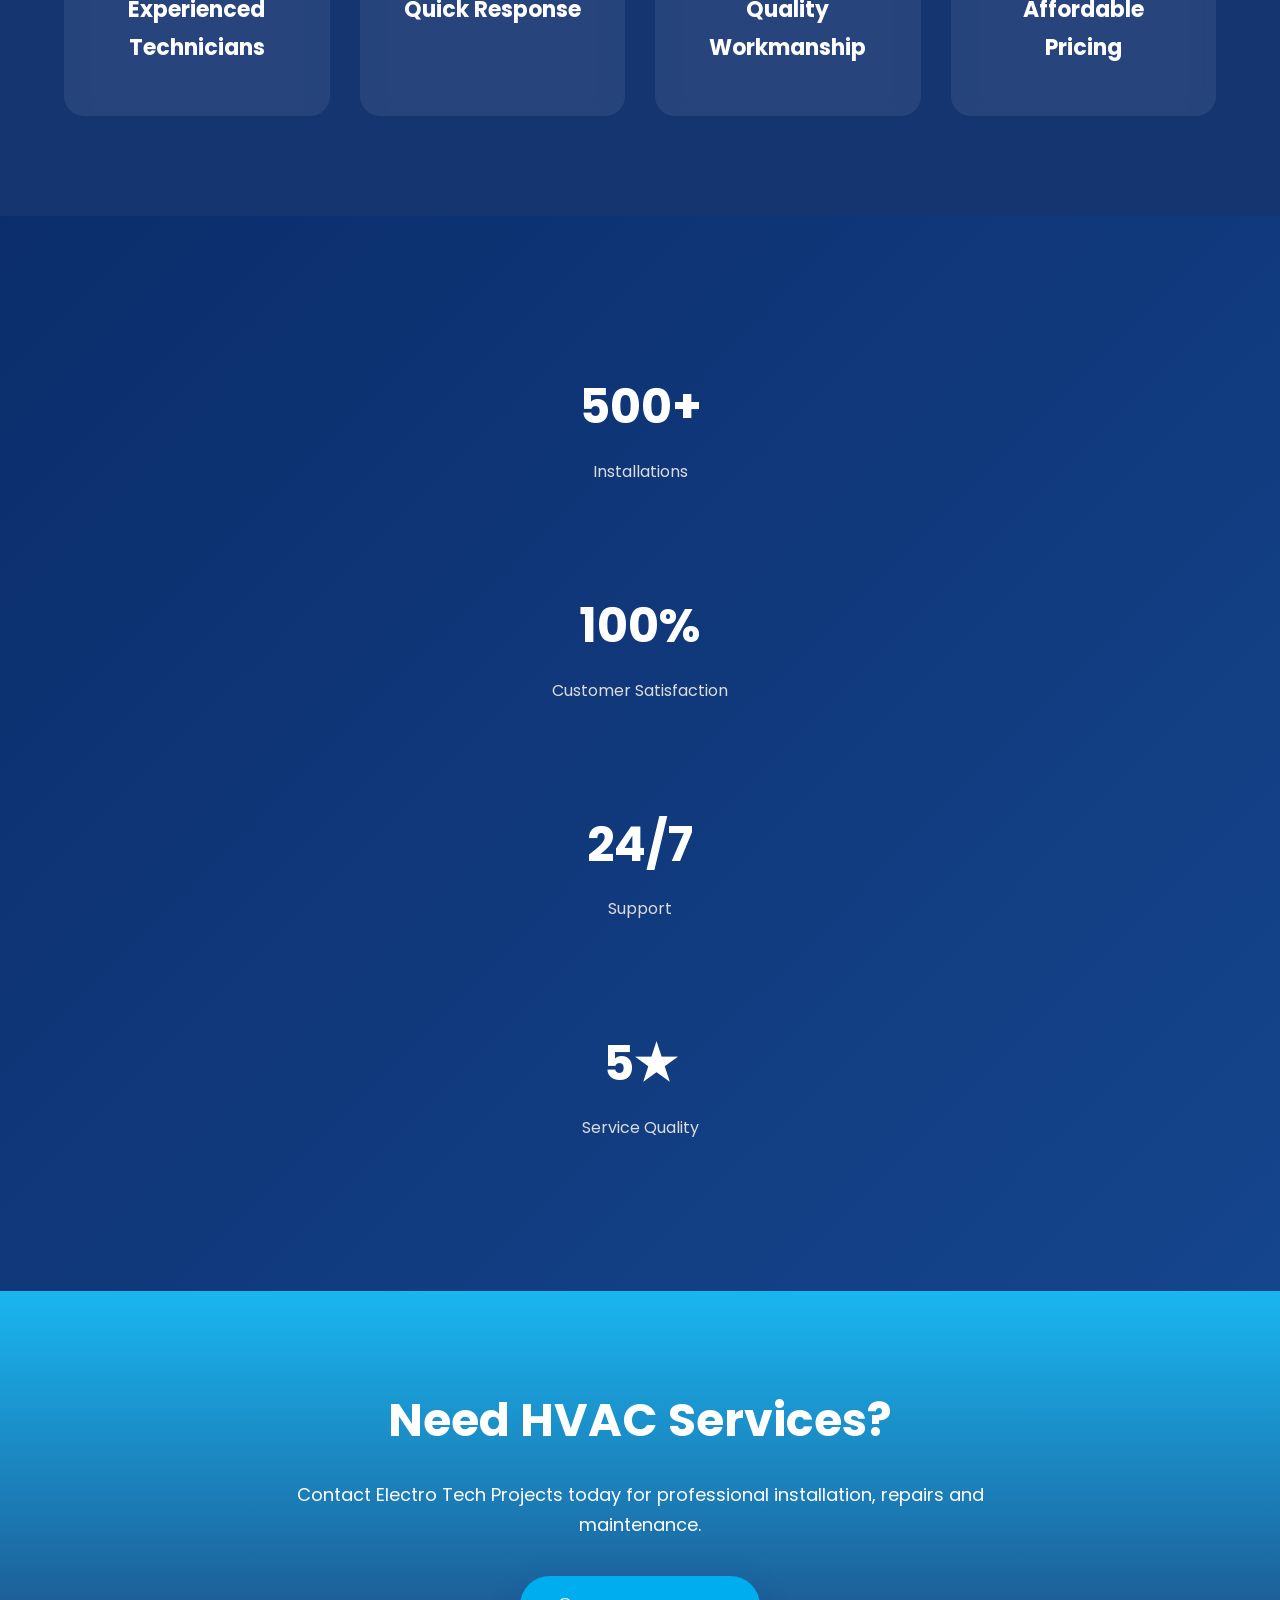
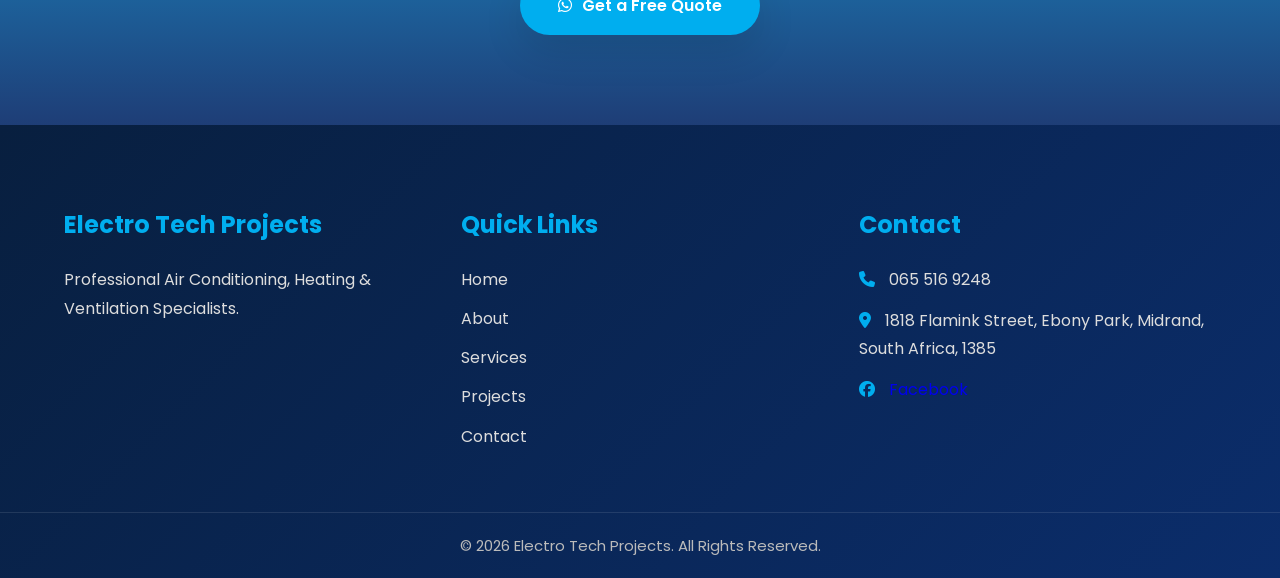
==== commit e3d19285: "Restore original index.html content Restored the original content of index.html after it was modifie" ====
--- a/index.html
+++ b/index.html
@@ -225,7 +225,7 @@
 
 <div class="price-card">
 
-<h3>J Smart</h3>
+<h3> J Smart Non Inverter</h3>
 
 <ul>
 
@@ -243,7 +243,7 @@
 
 <div class="price-card">
 
-<h3>LG Air Conditioners</h3>
+<h3>LG DUAL COOL INVERTER</h3>
 
 <ul>
 
--- a/style.css
+++ b/style.css
@@ -216,7 +216,7 @@
 
 linear-gradient(rgba(0,0,0,.60),rgba(0,0,0,.65)),
 
-url(images/work1.jpg);
+url(images/logo.jpeg);
 
 background-size:cover;
 
@@ -1221,4 +1221,4 @@
 
 /*==================================
 Designed by Hlaks Web Wonders
-===================================*/+===================================*/
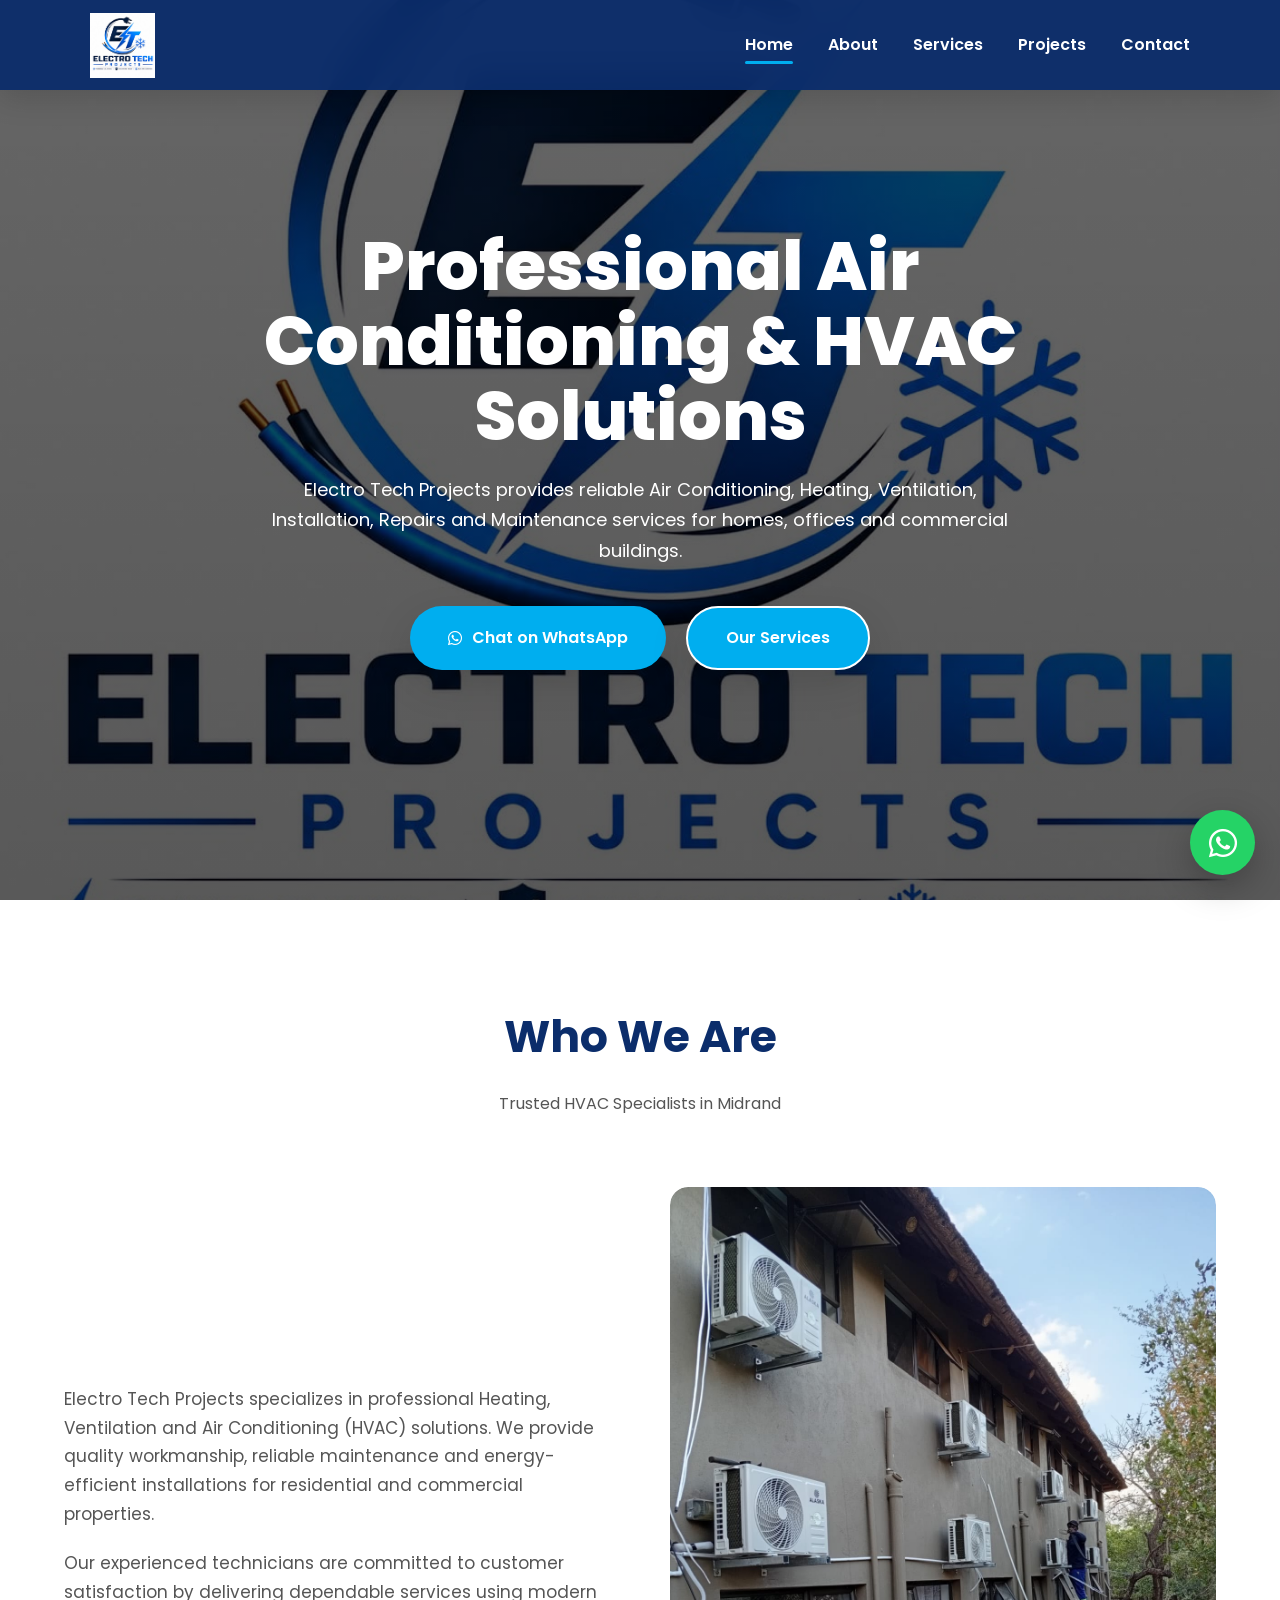
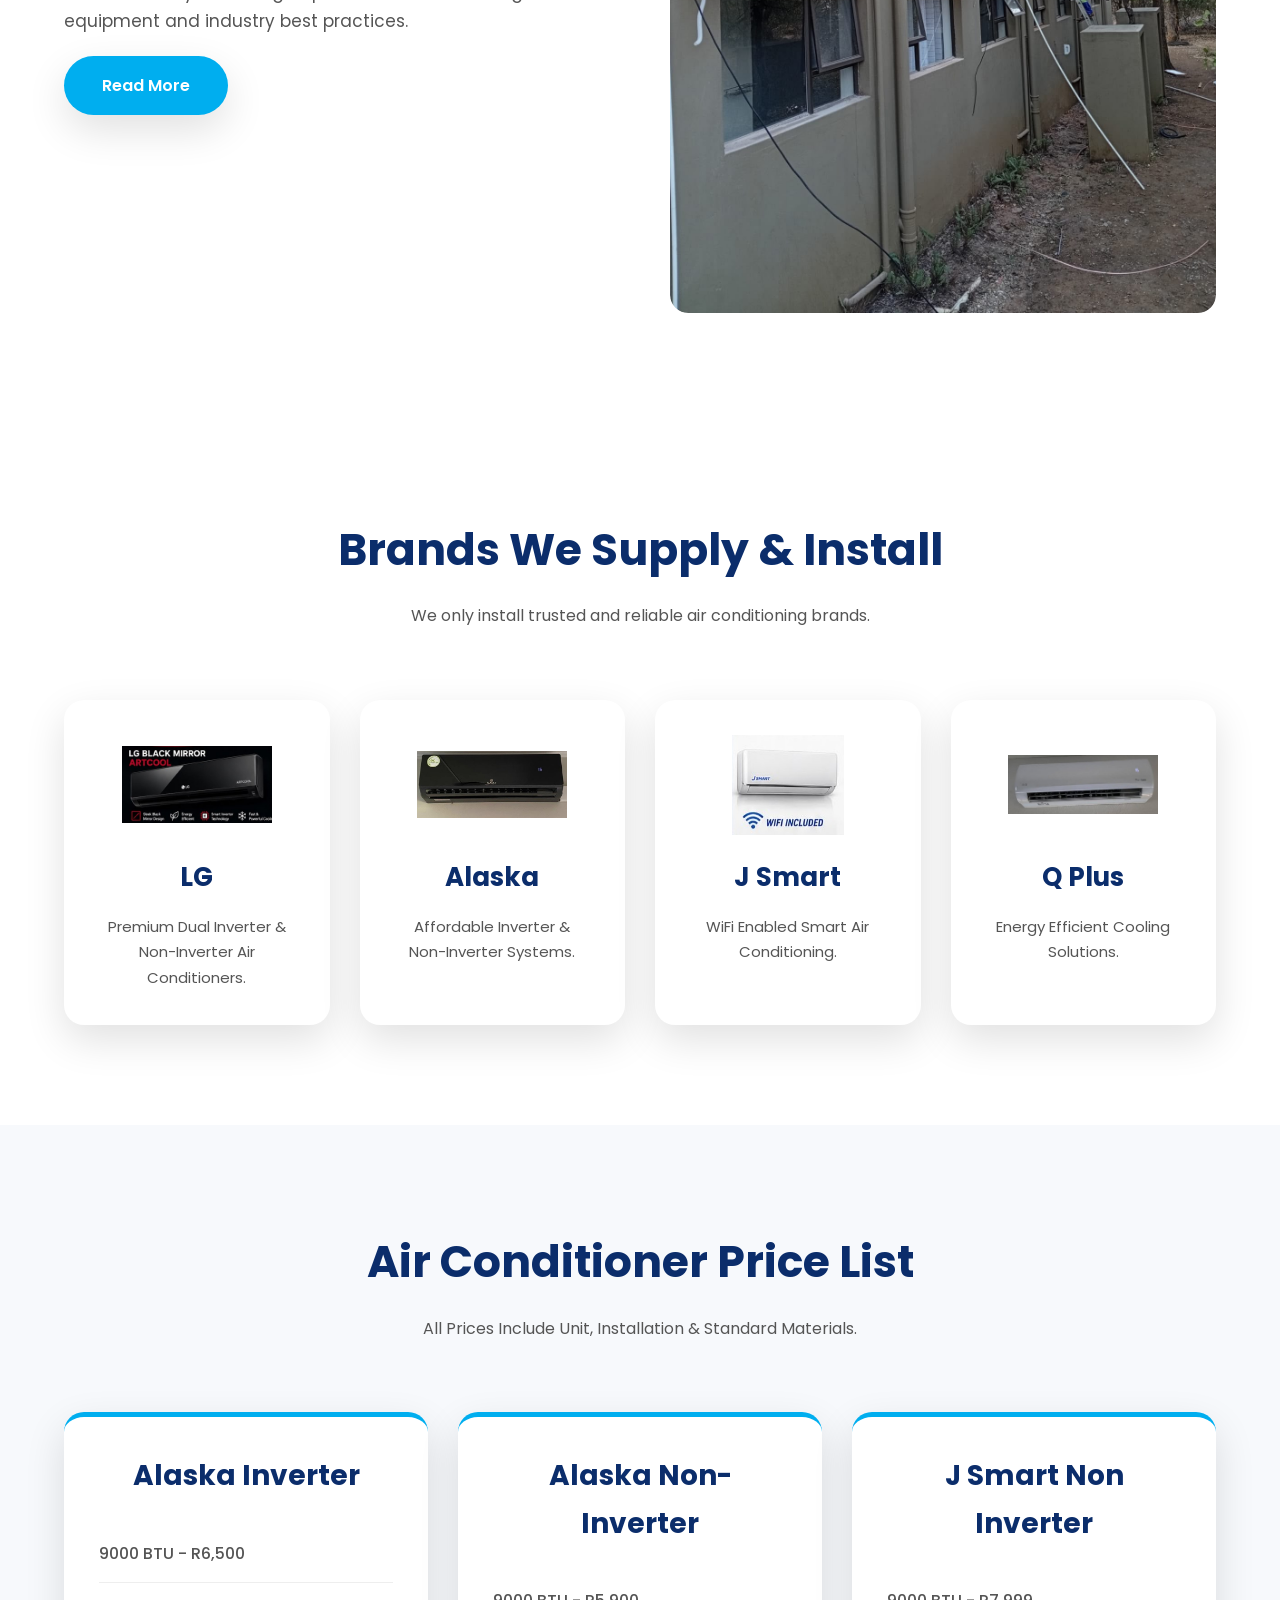
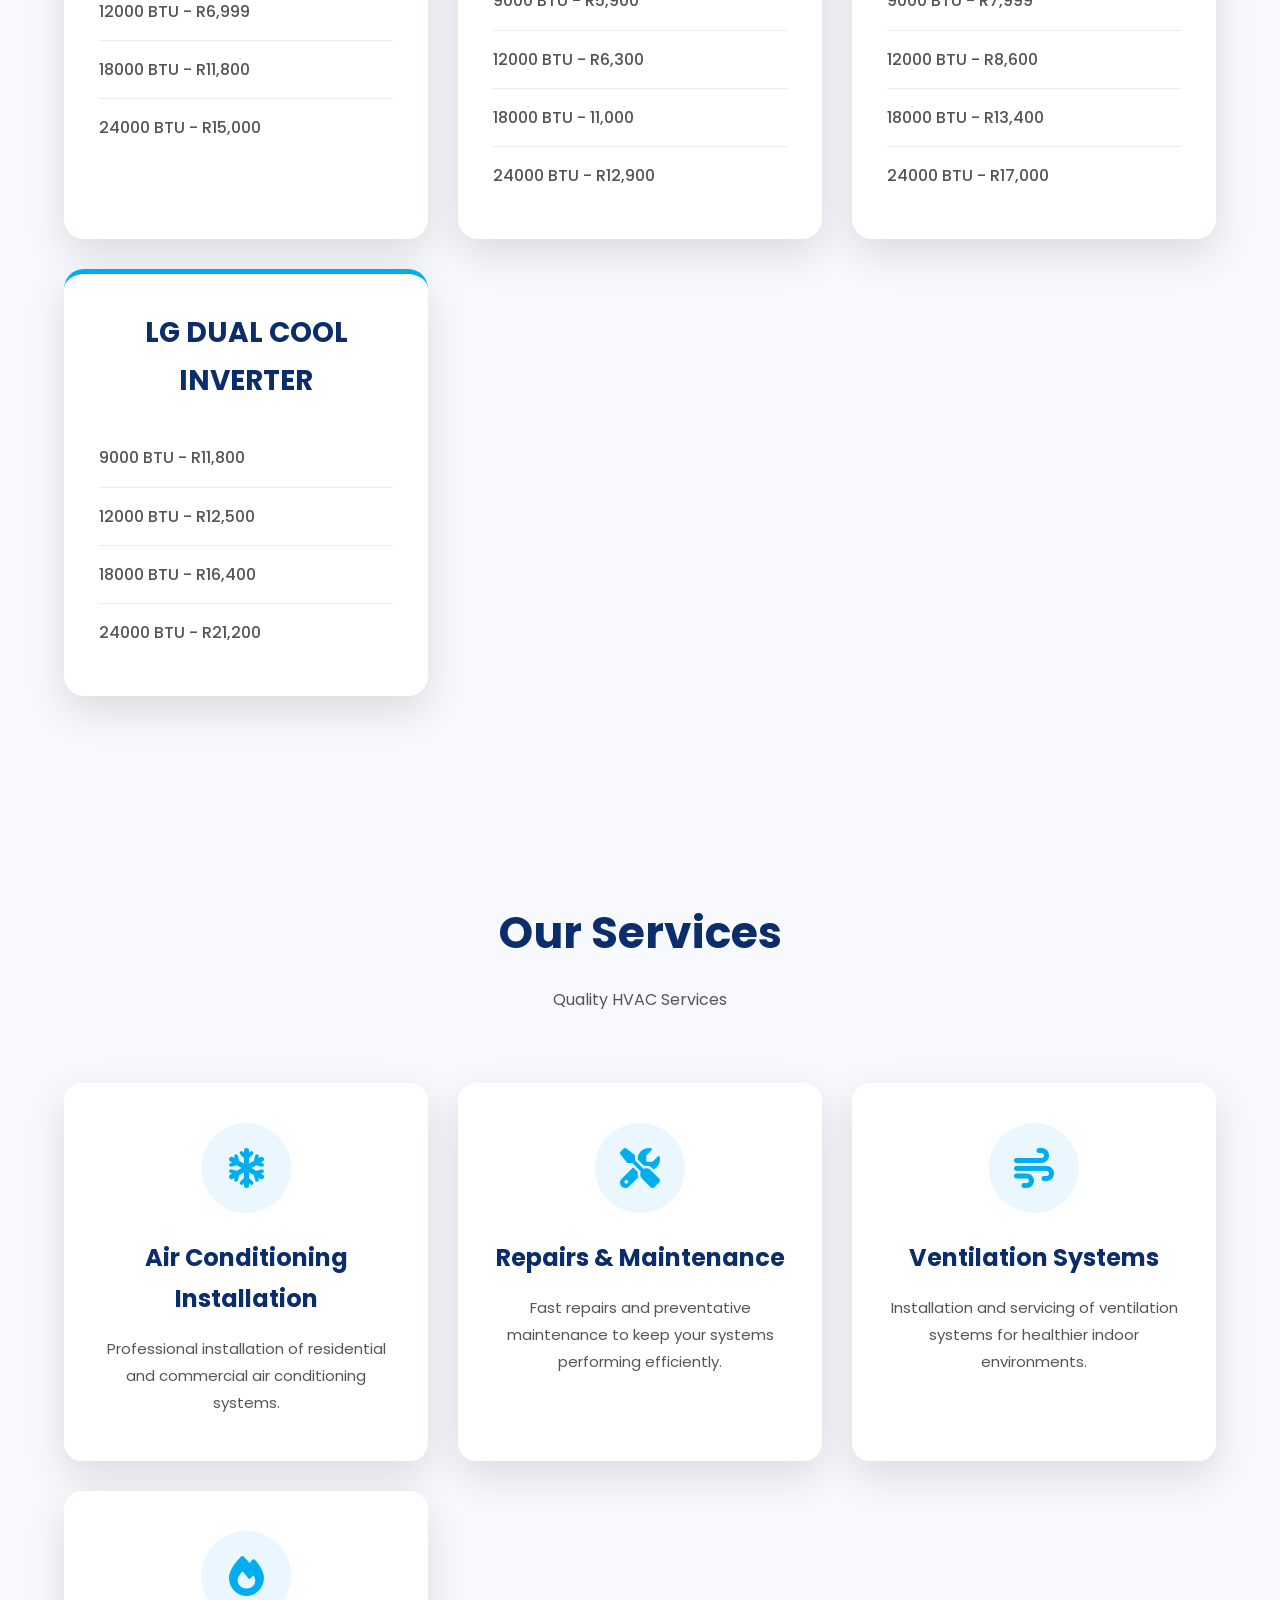
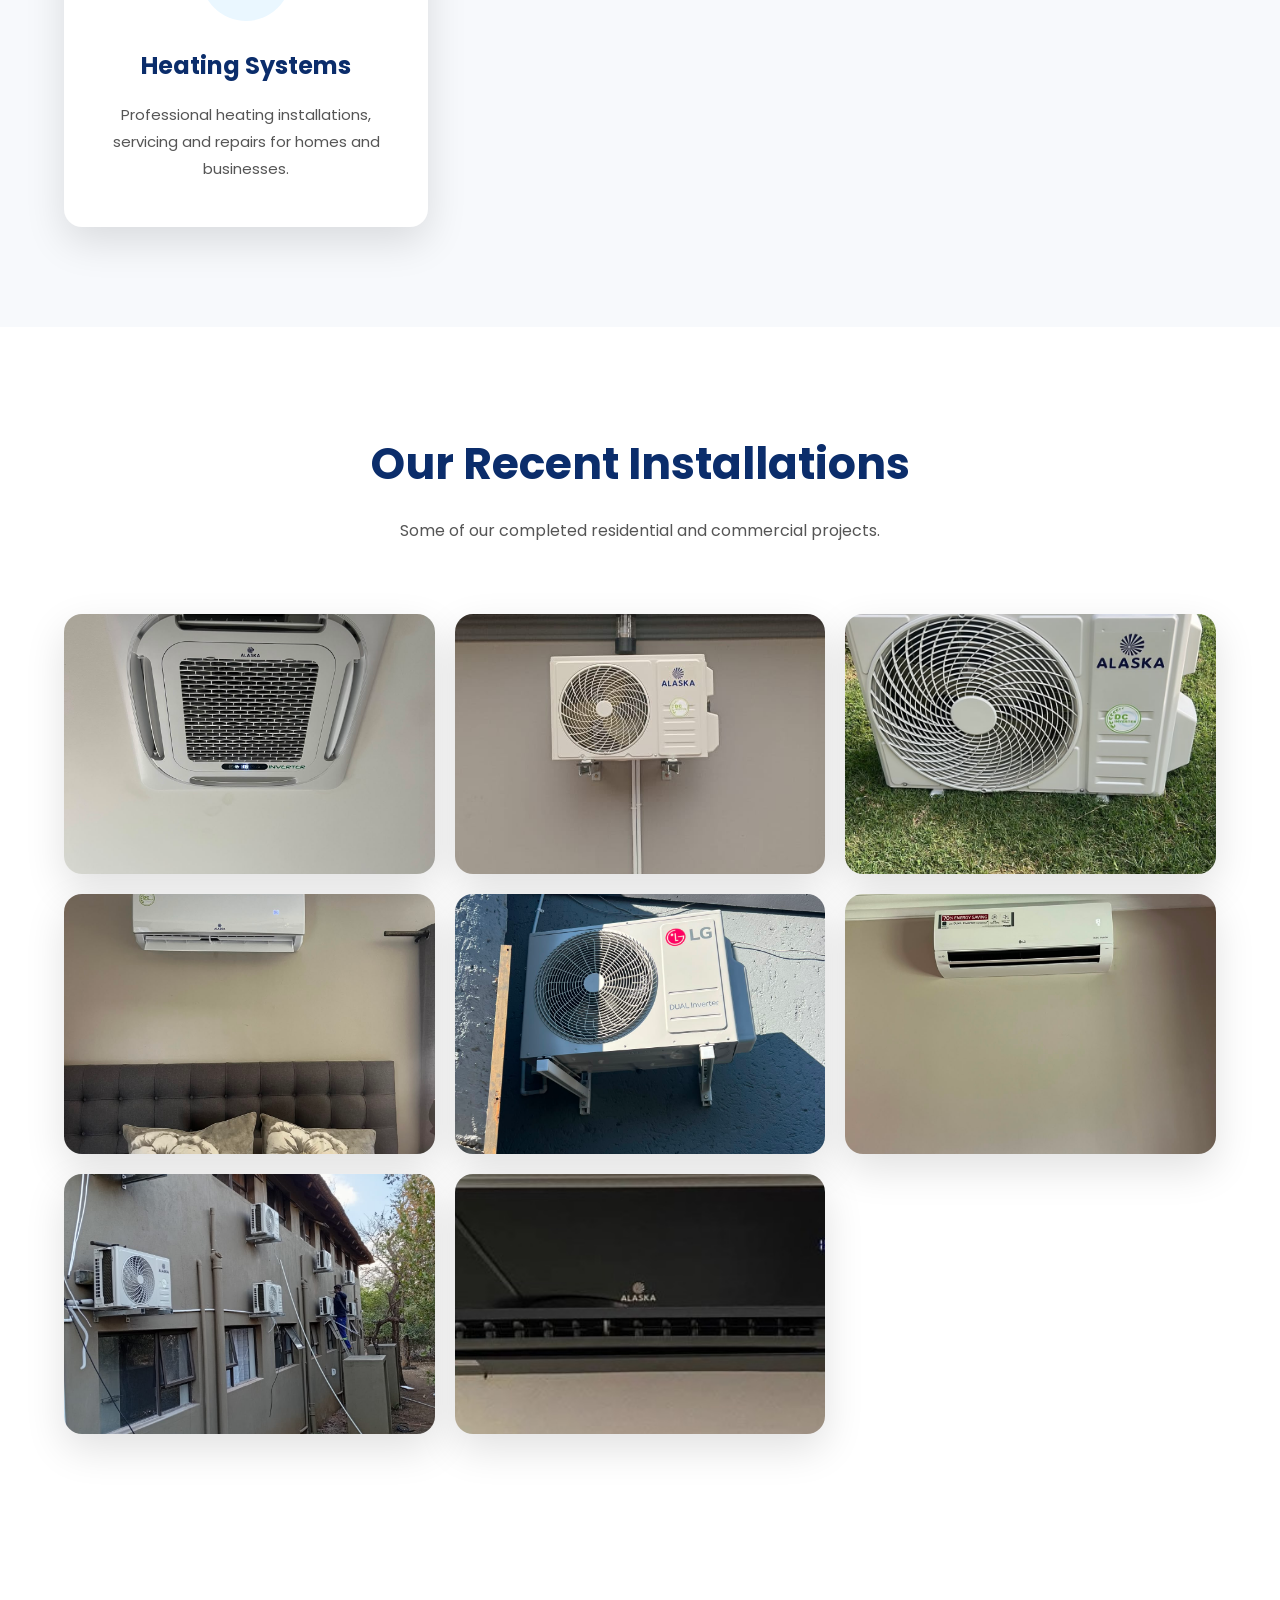
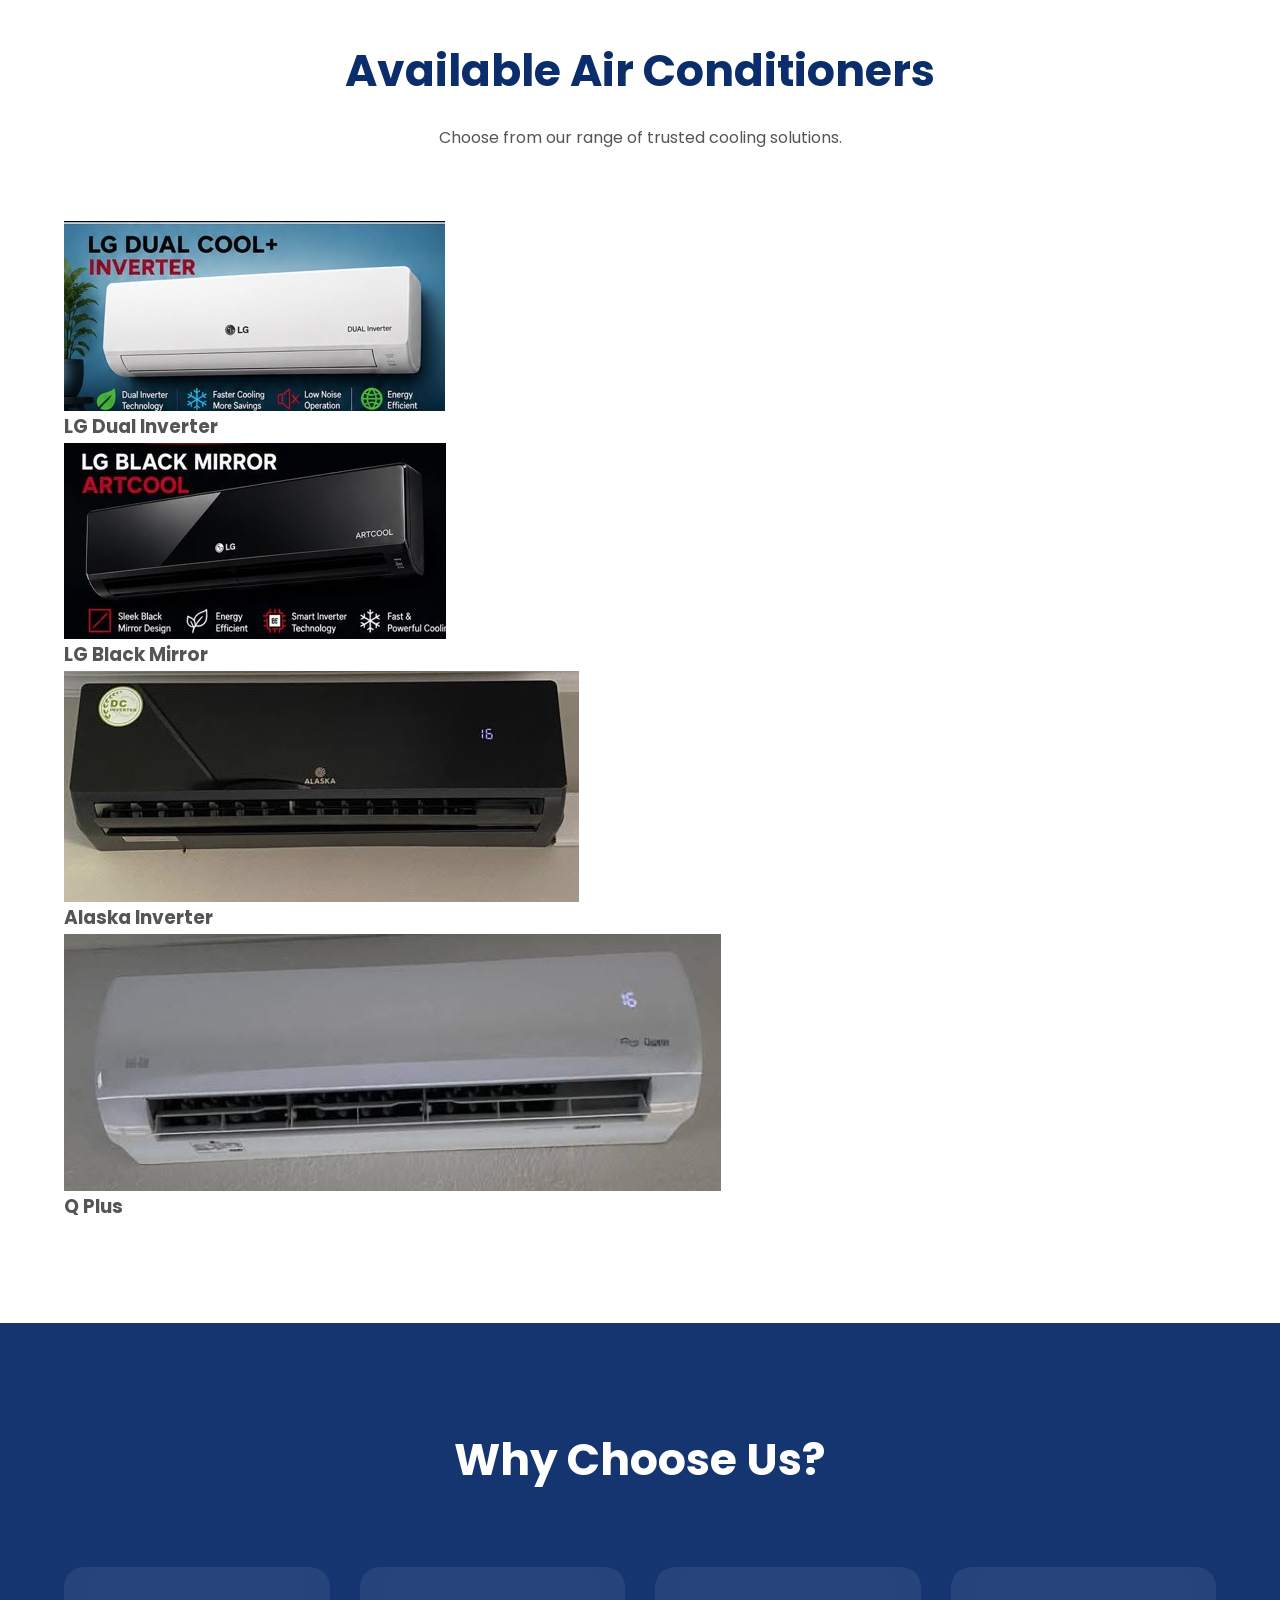
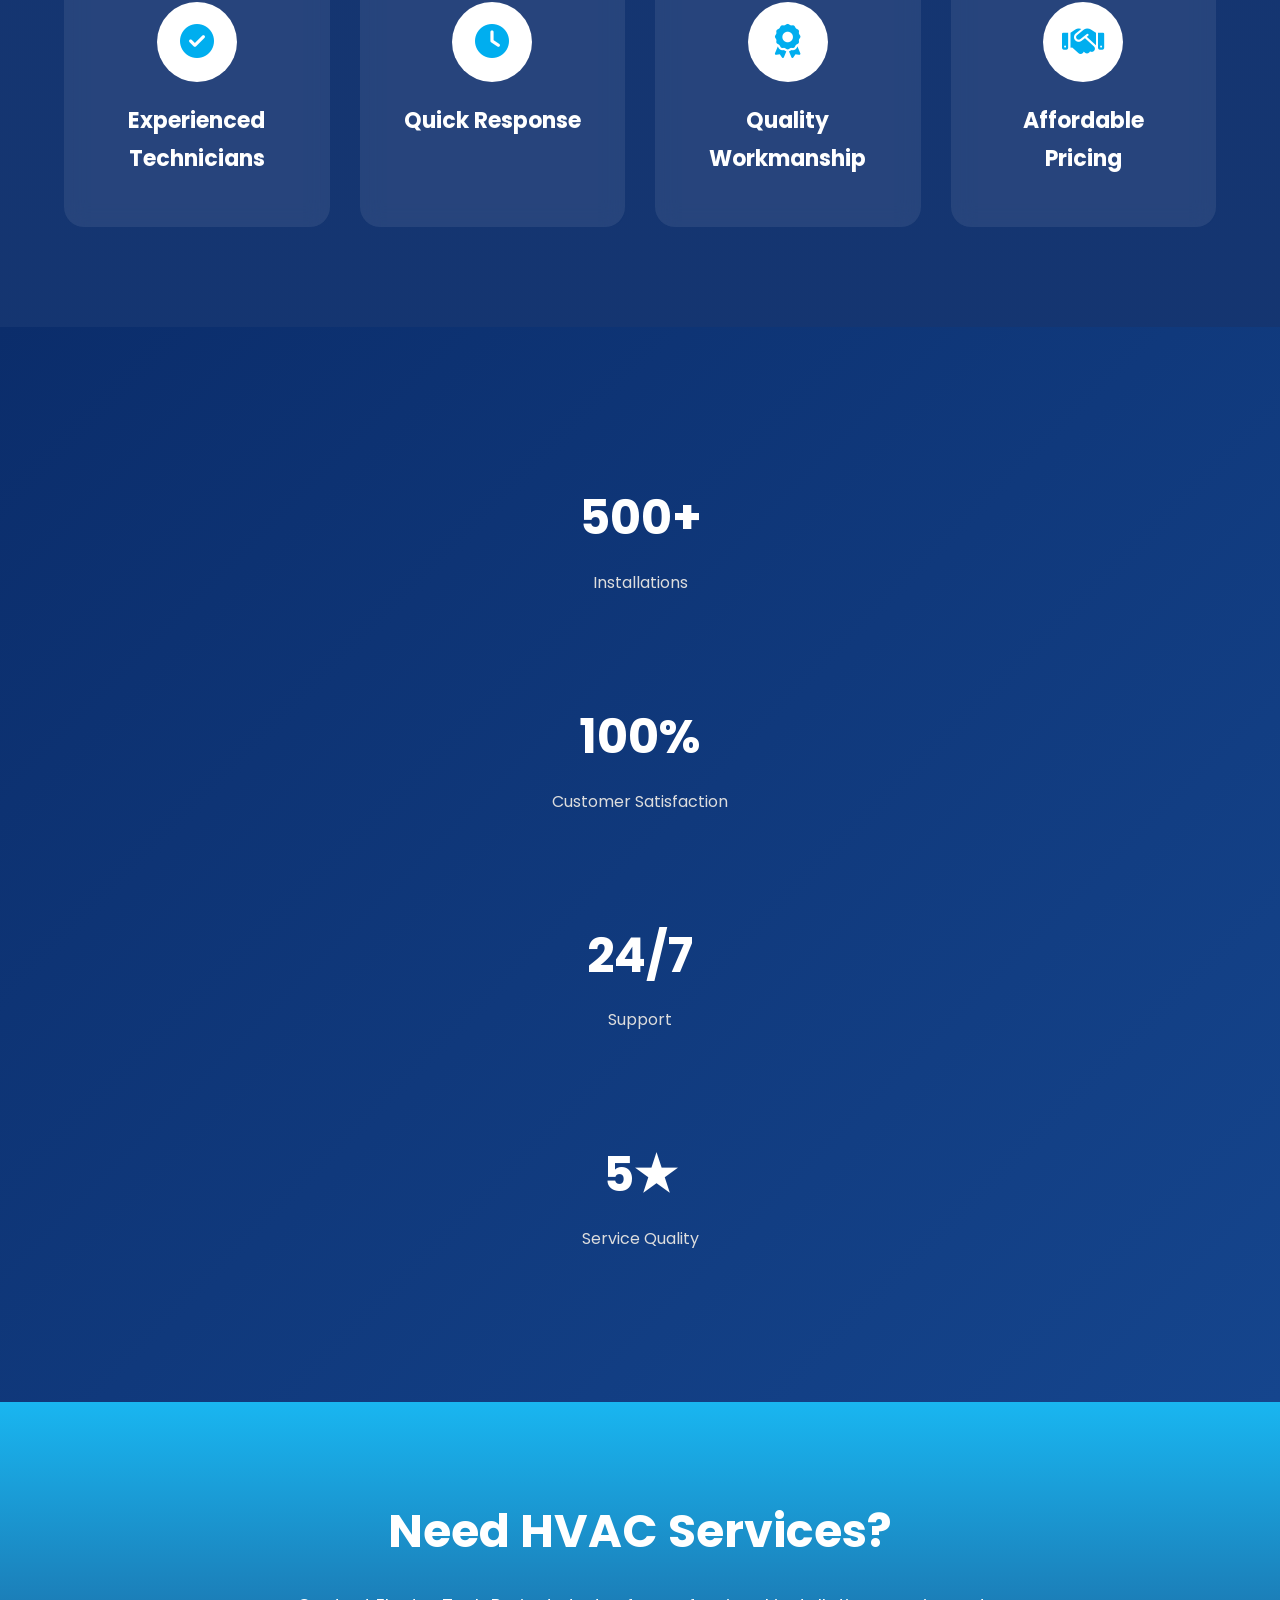
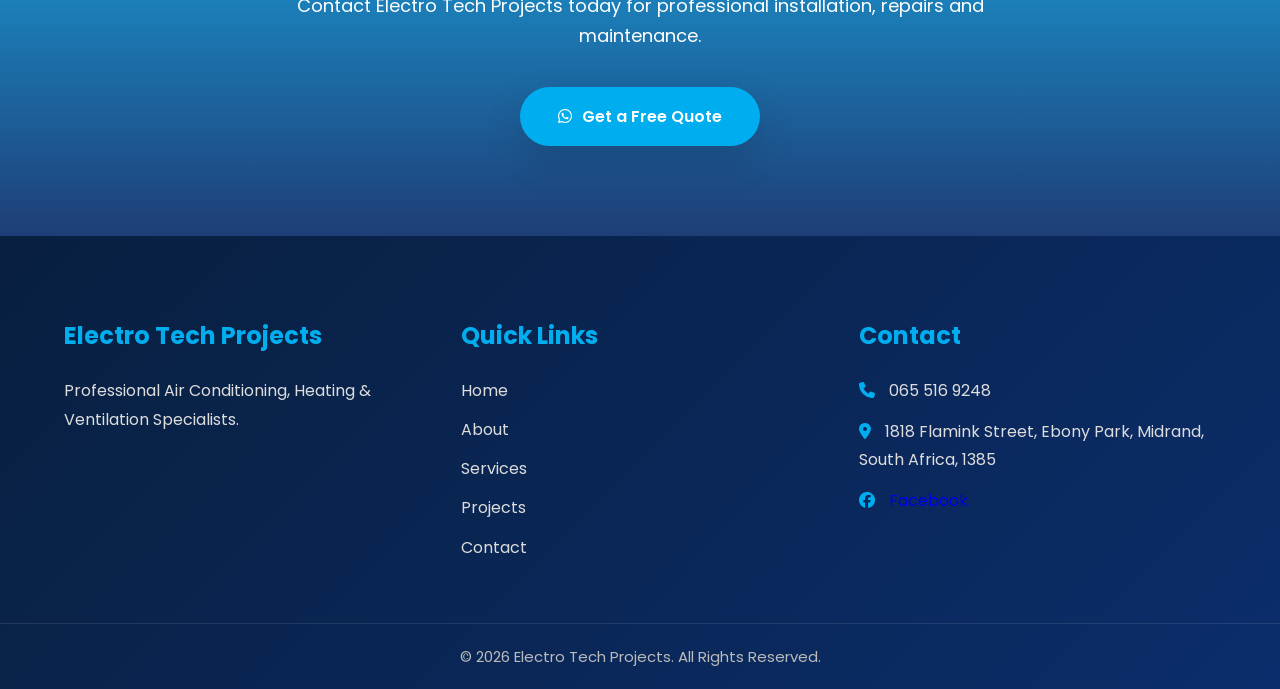
==== commit 90edb1ff: "Fix HTML encoding issues in index.html" ====
--- a/index.html
+++ b/index.html
@@ -166,7 +166,7 @@
 </div>
 
 <div class="brand-card">
-<img src="images/Q plus with inveter.jpg">
+<img src="images/Q plus picture.jpg">
 <h3>Q Plus</h3>
 <p>Energy Efficient Cooling Solutions.</p>
 </div>
@@ -406,7 +406,7 @@
 </div>
 
 <div class="product">
-<img src="images/Q plus with inveter.jpg">
+<img src="images/Q plus picture.jpg">
 <h3>Q Plus</h3>
 </div>
 
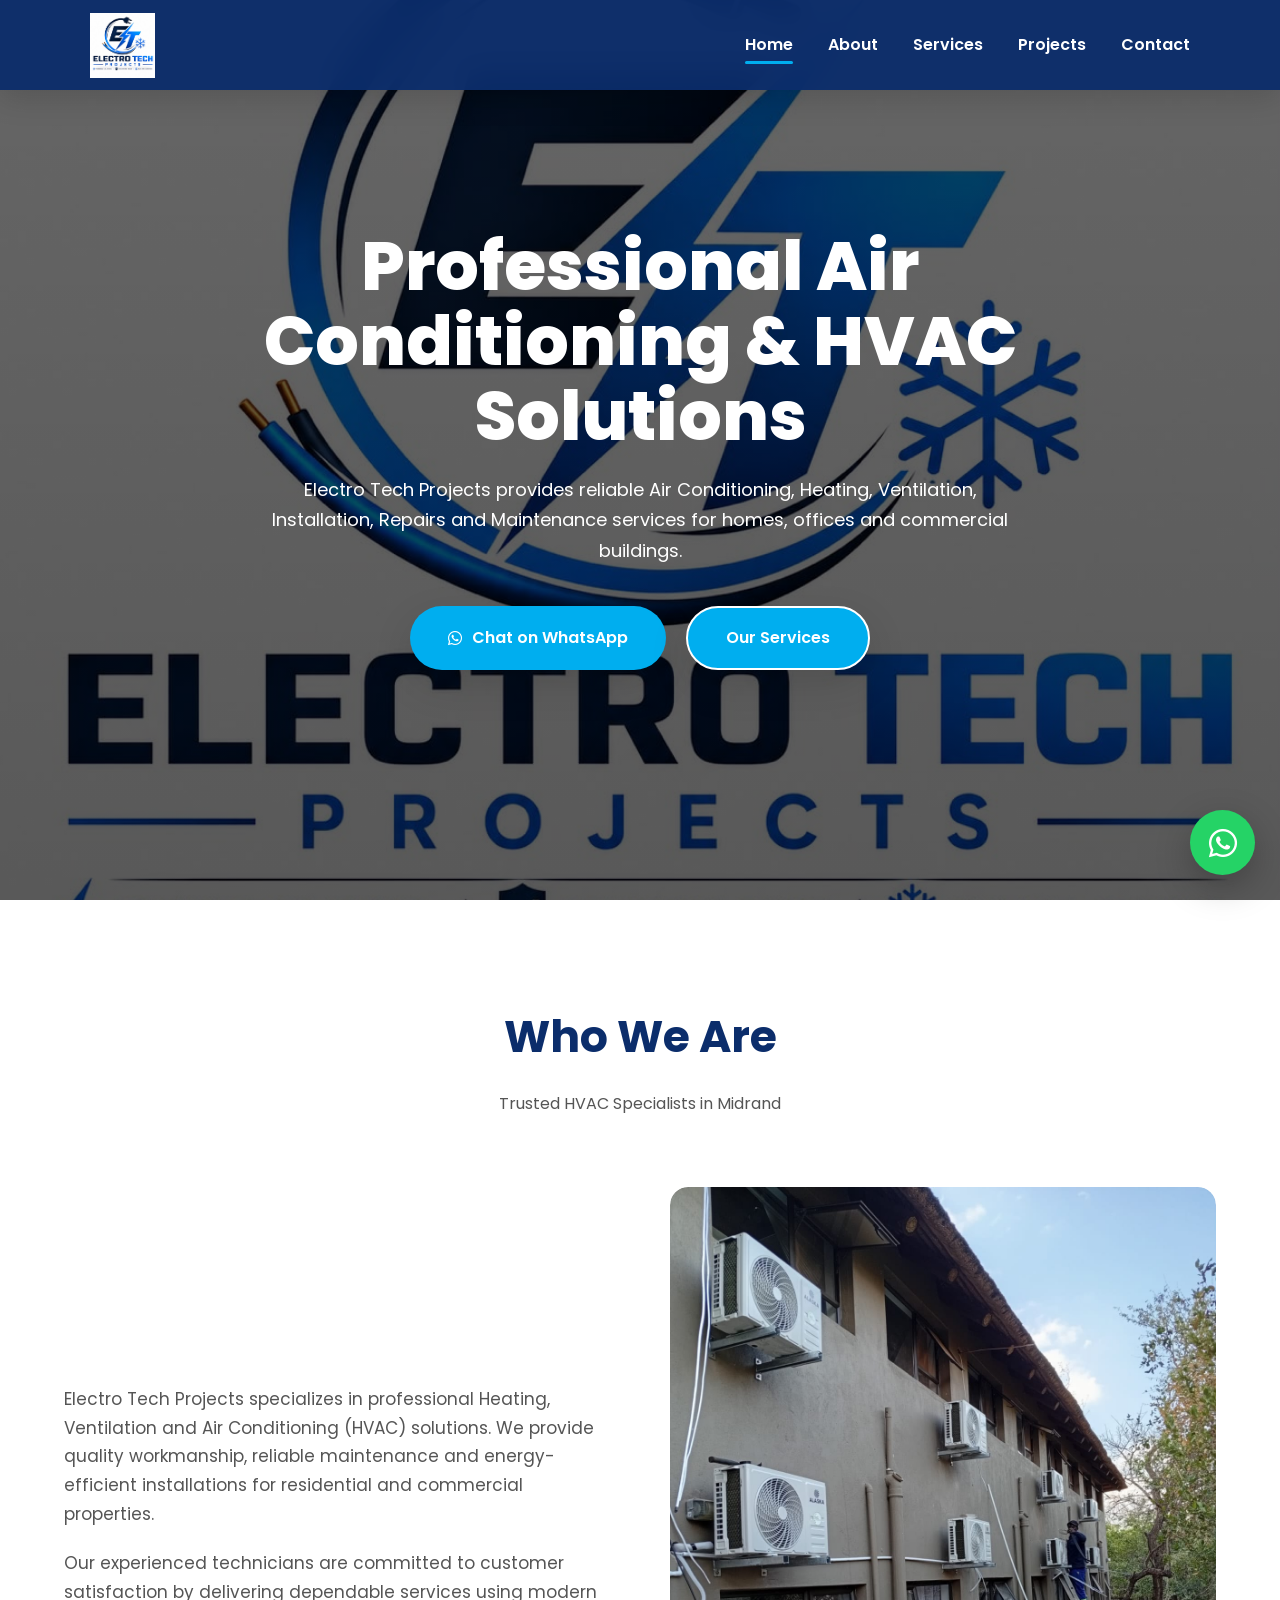
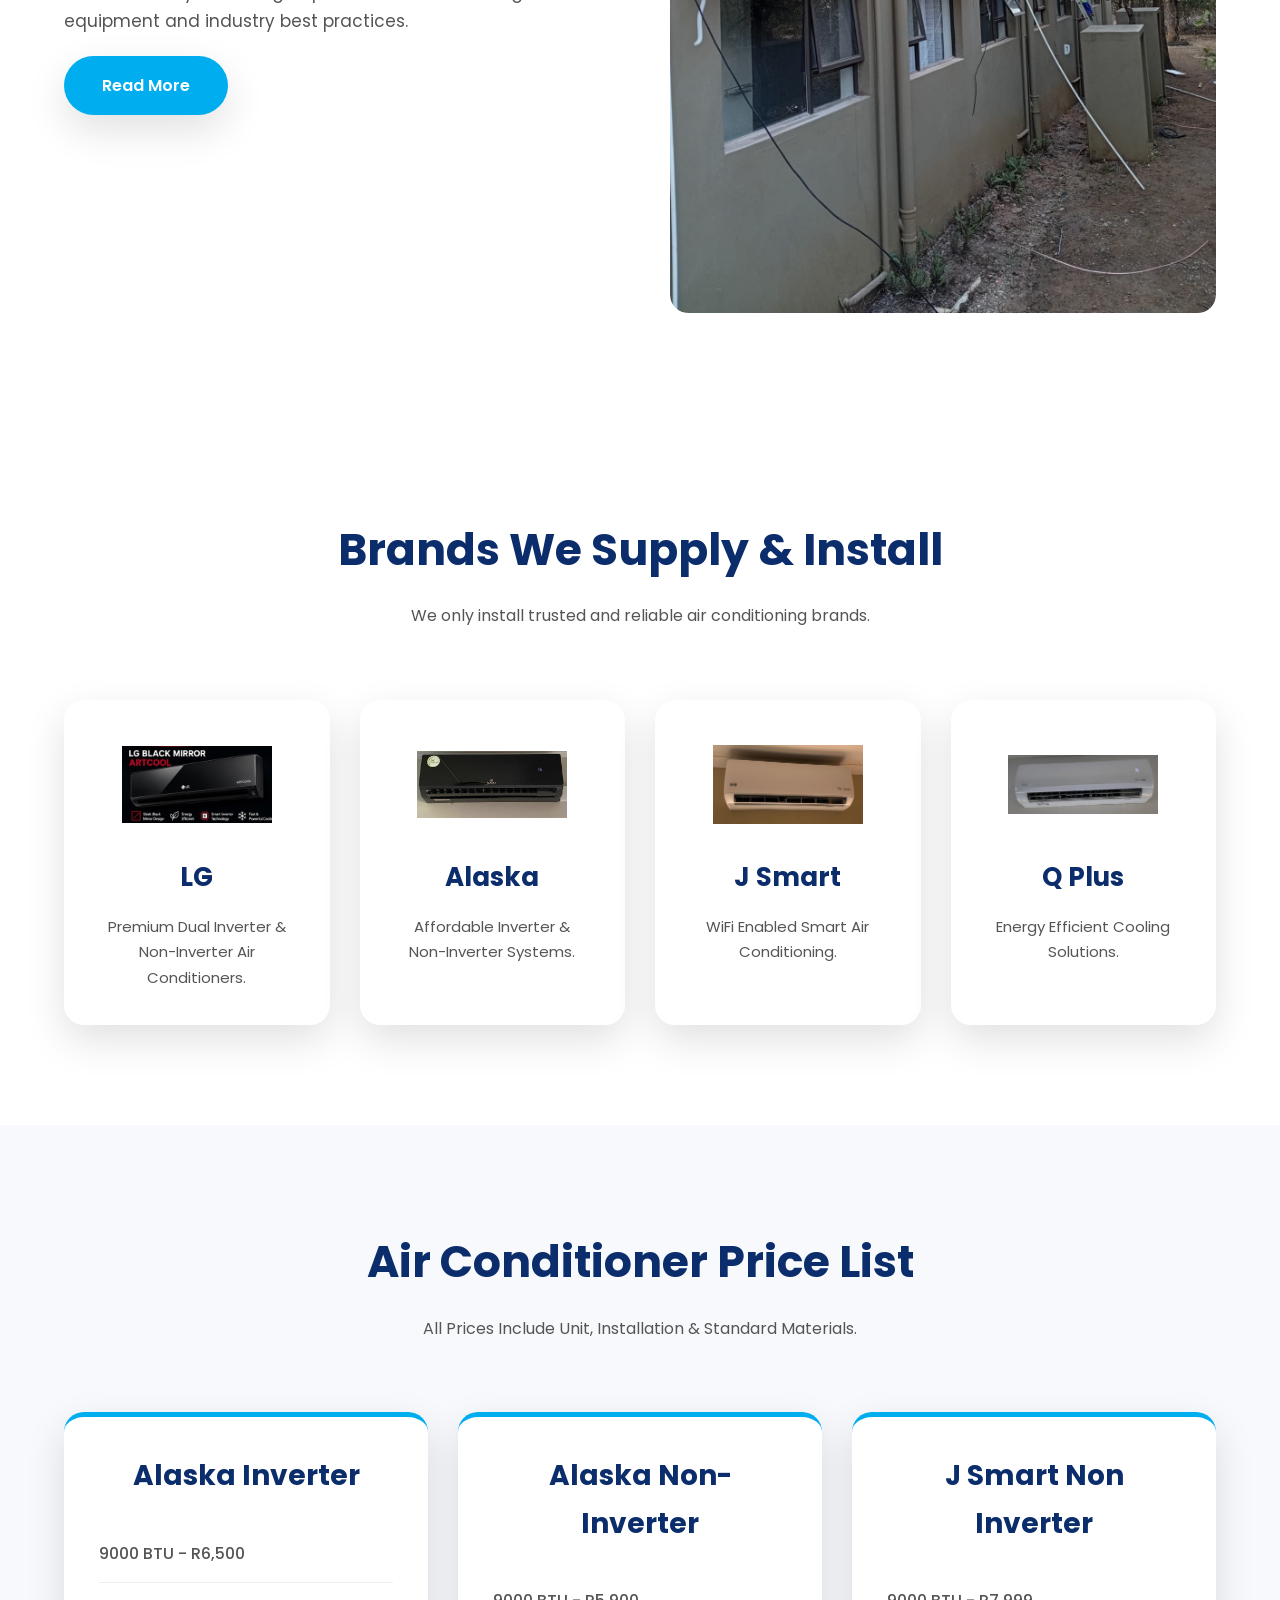
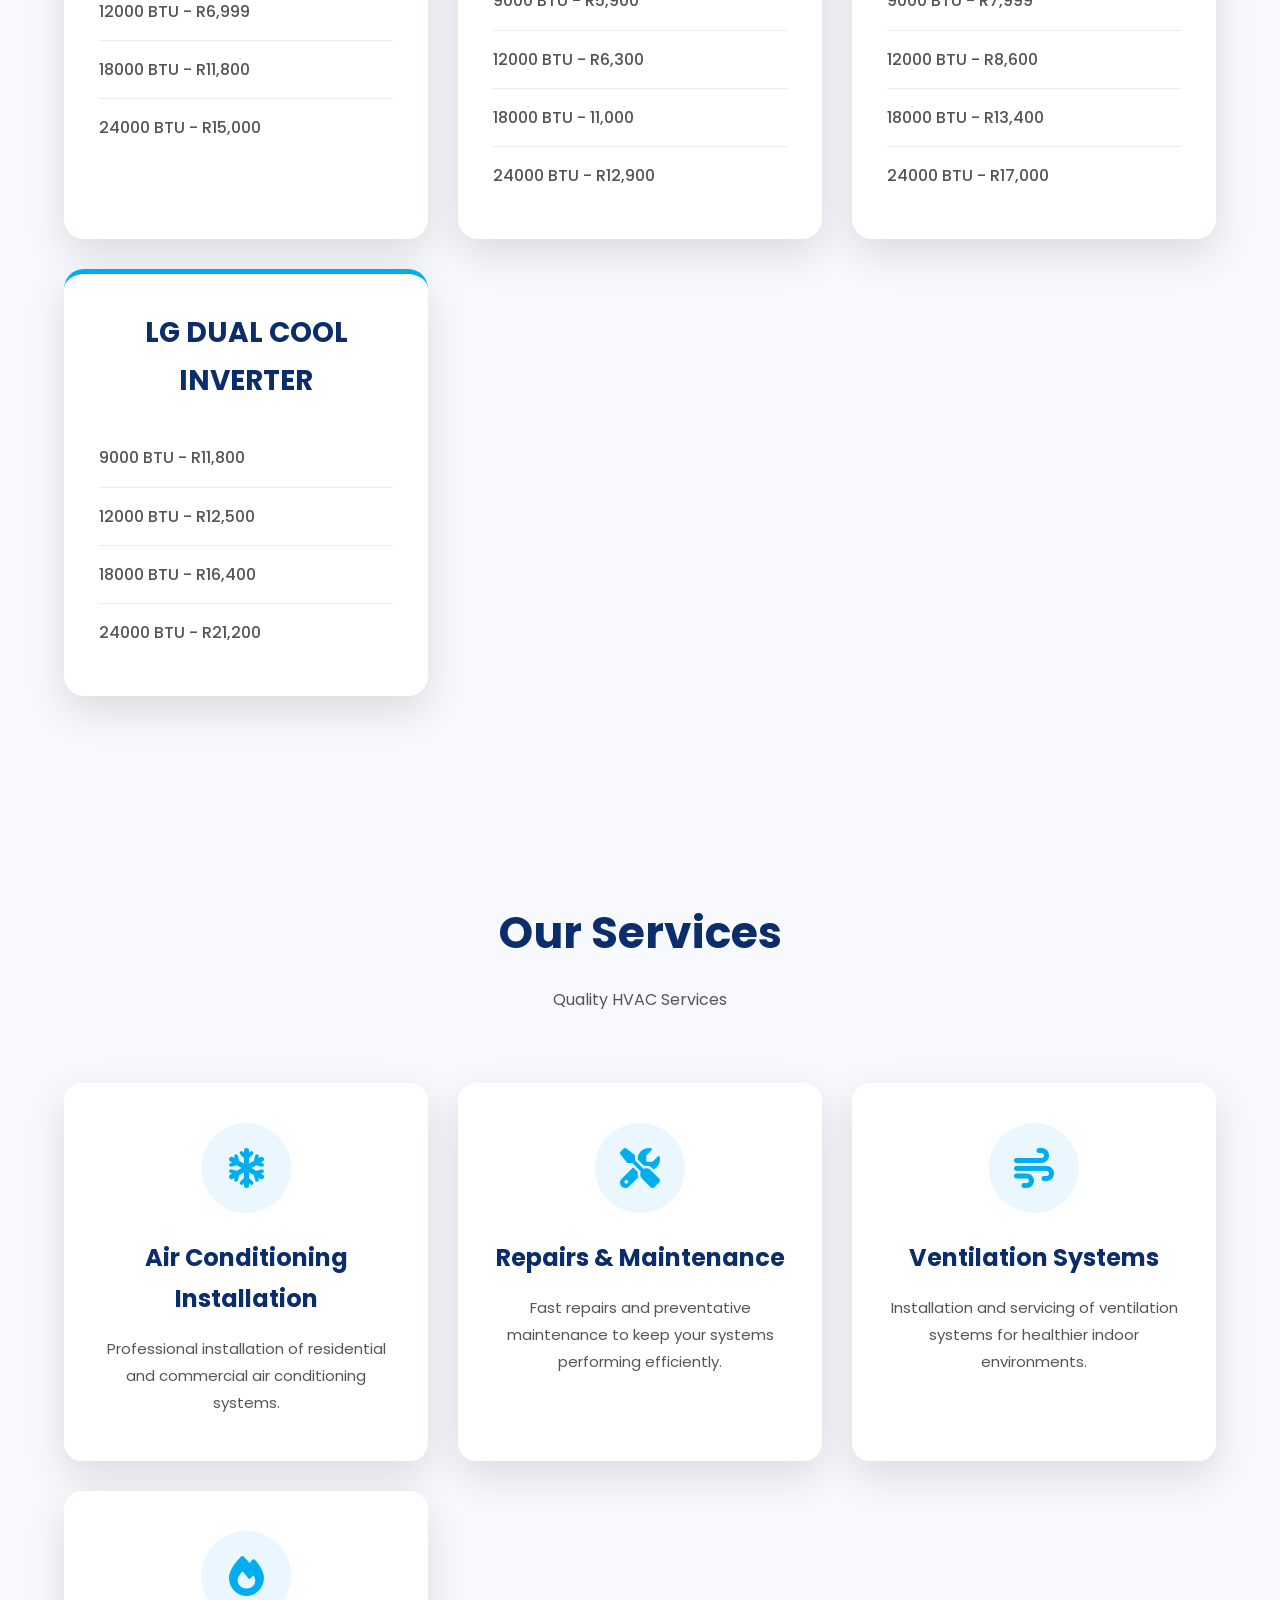
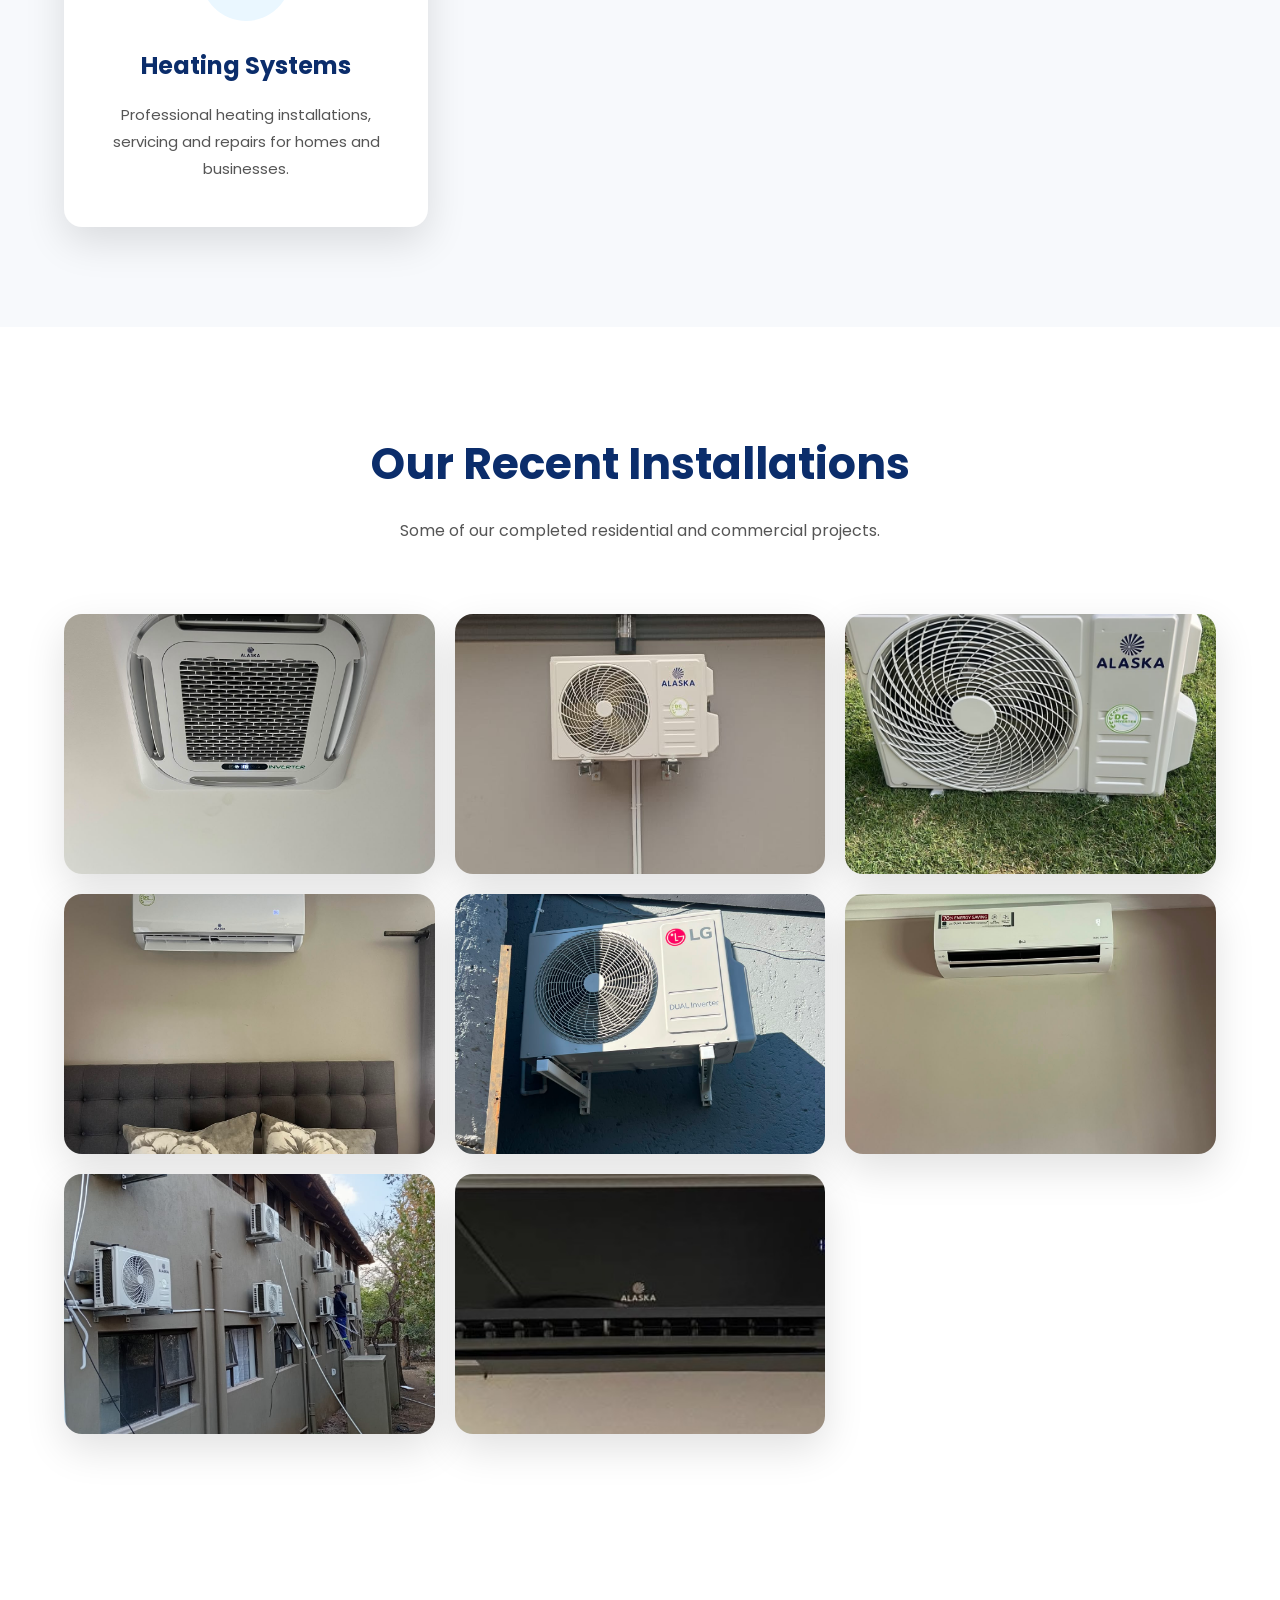
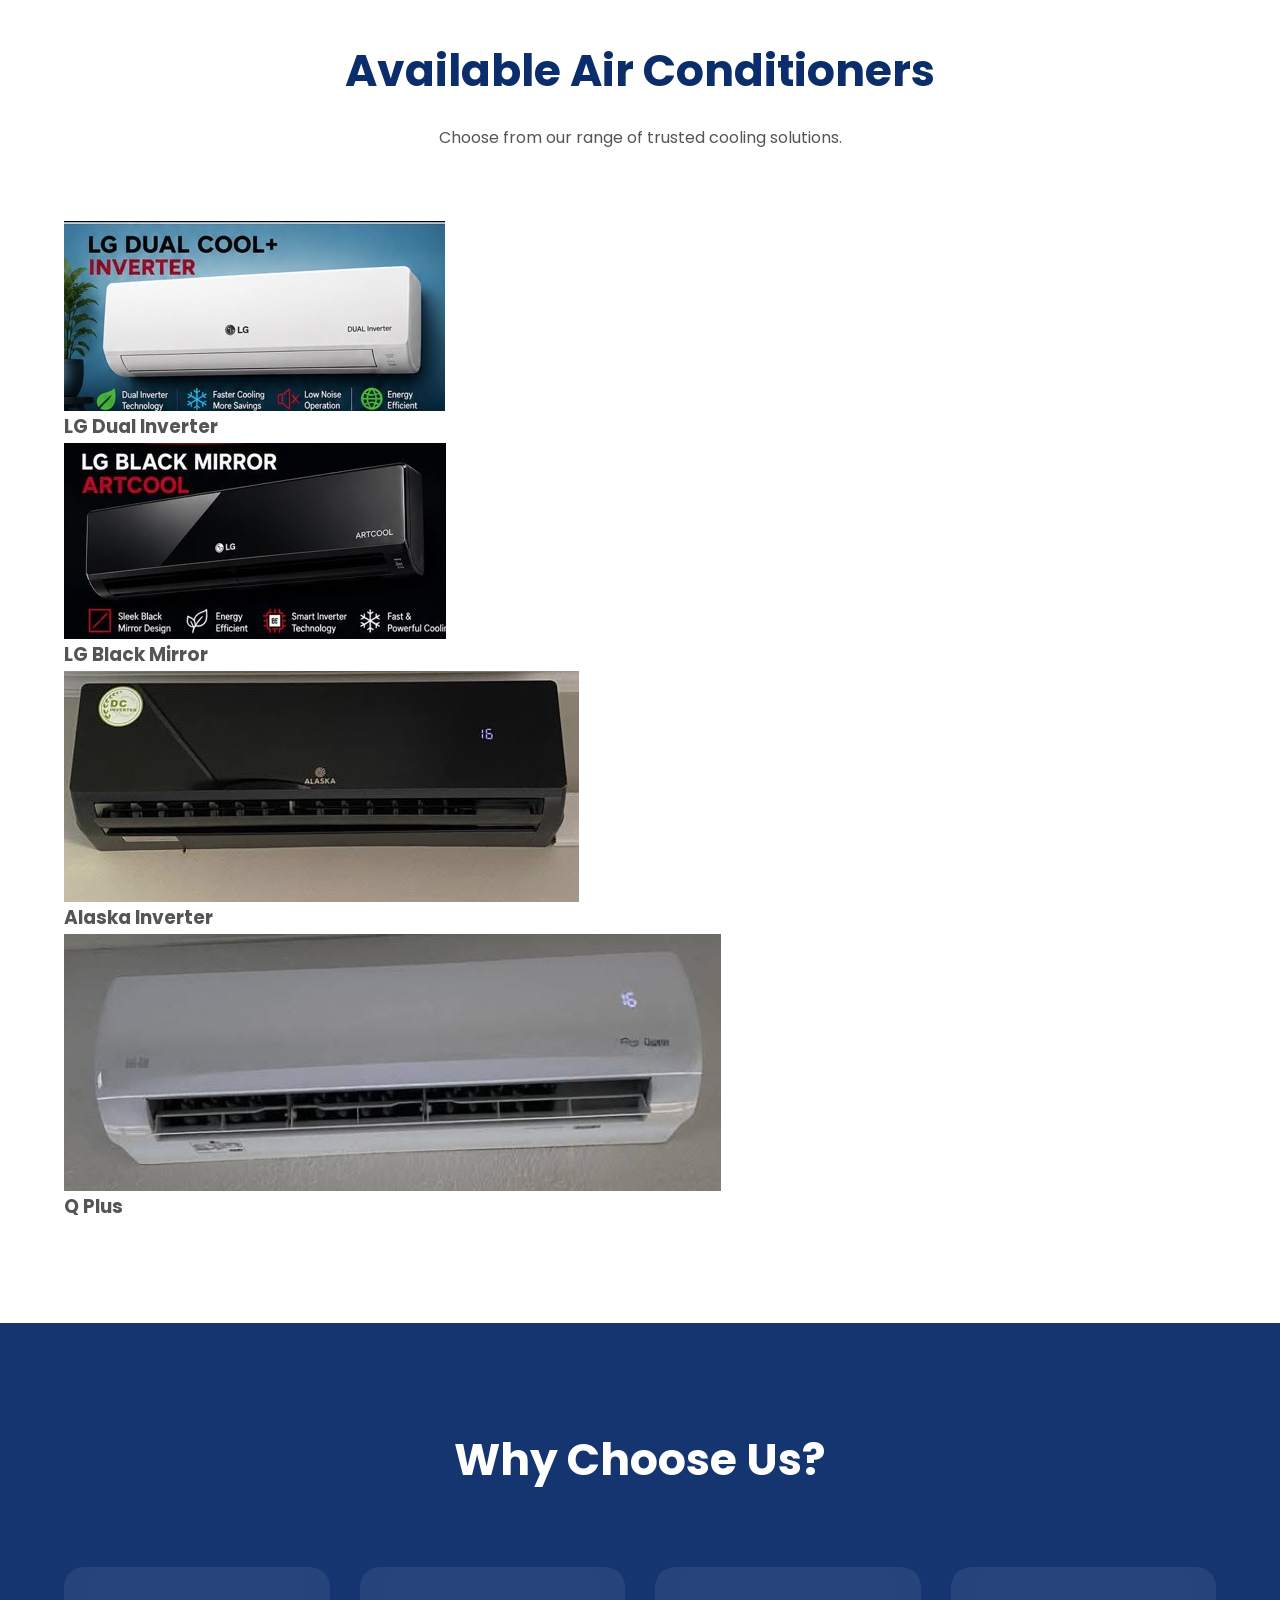
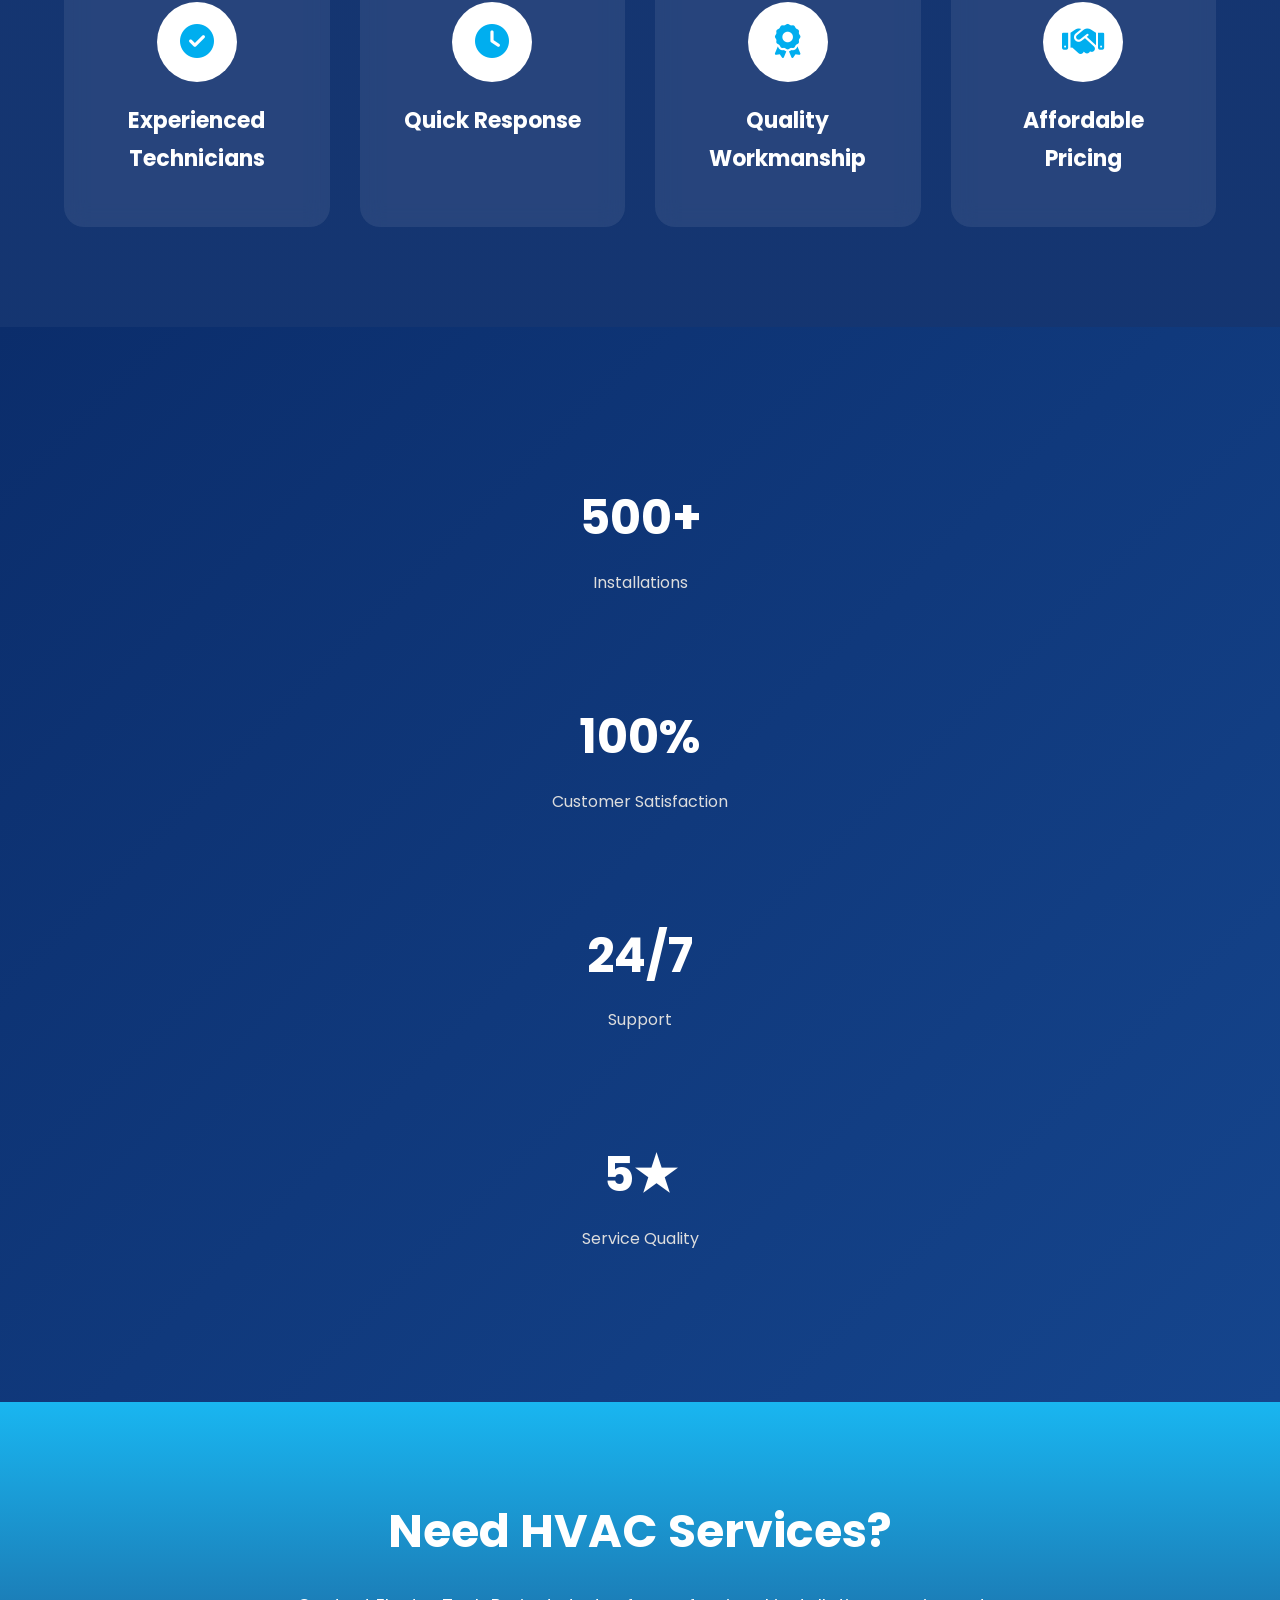
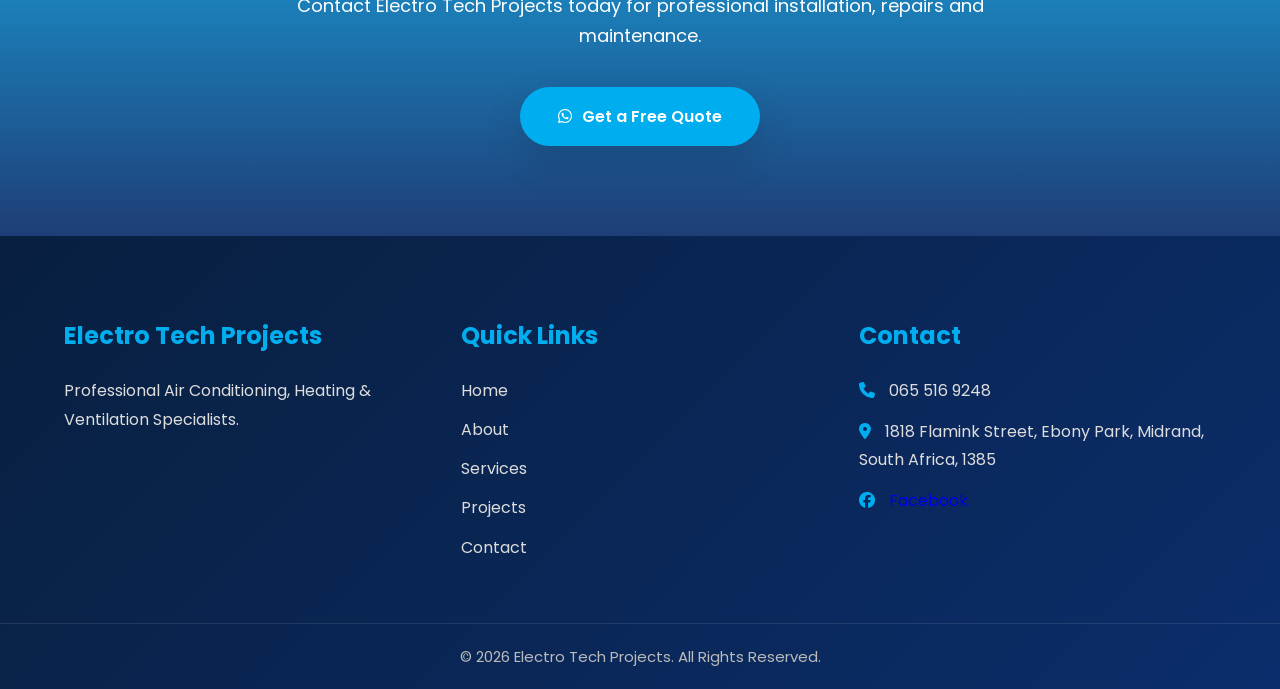
==== commit 965d43cf: "Fix HTML encoding issues in index.html" ====
--- a/index.html
+++ b/index.html
@@ -160,7 +160,7 @@
 </div>
 
 <div class="brand-card">
-<img src="images/j smart non inverter with wifi.jpg">
+<img src="images/Jet air j smart.jpg">
 <h3>J Smart</h3>
 <p>WiFi Enabled Smart Air Conditioning.</p>
 </div>
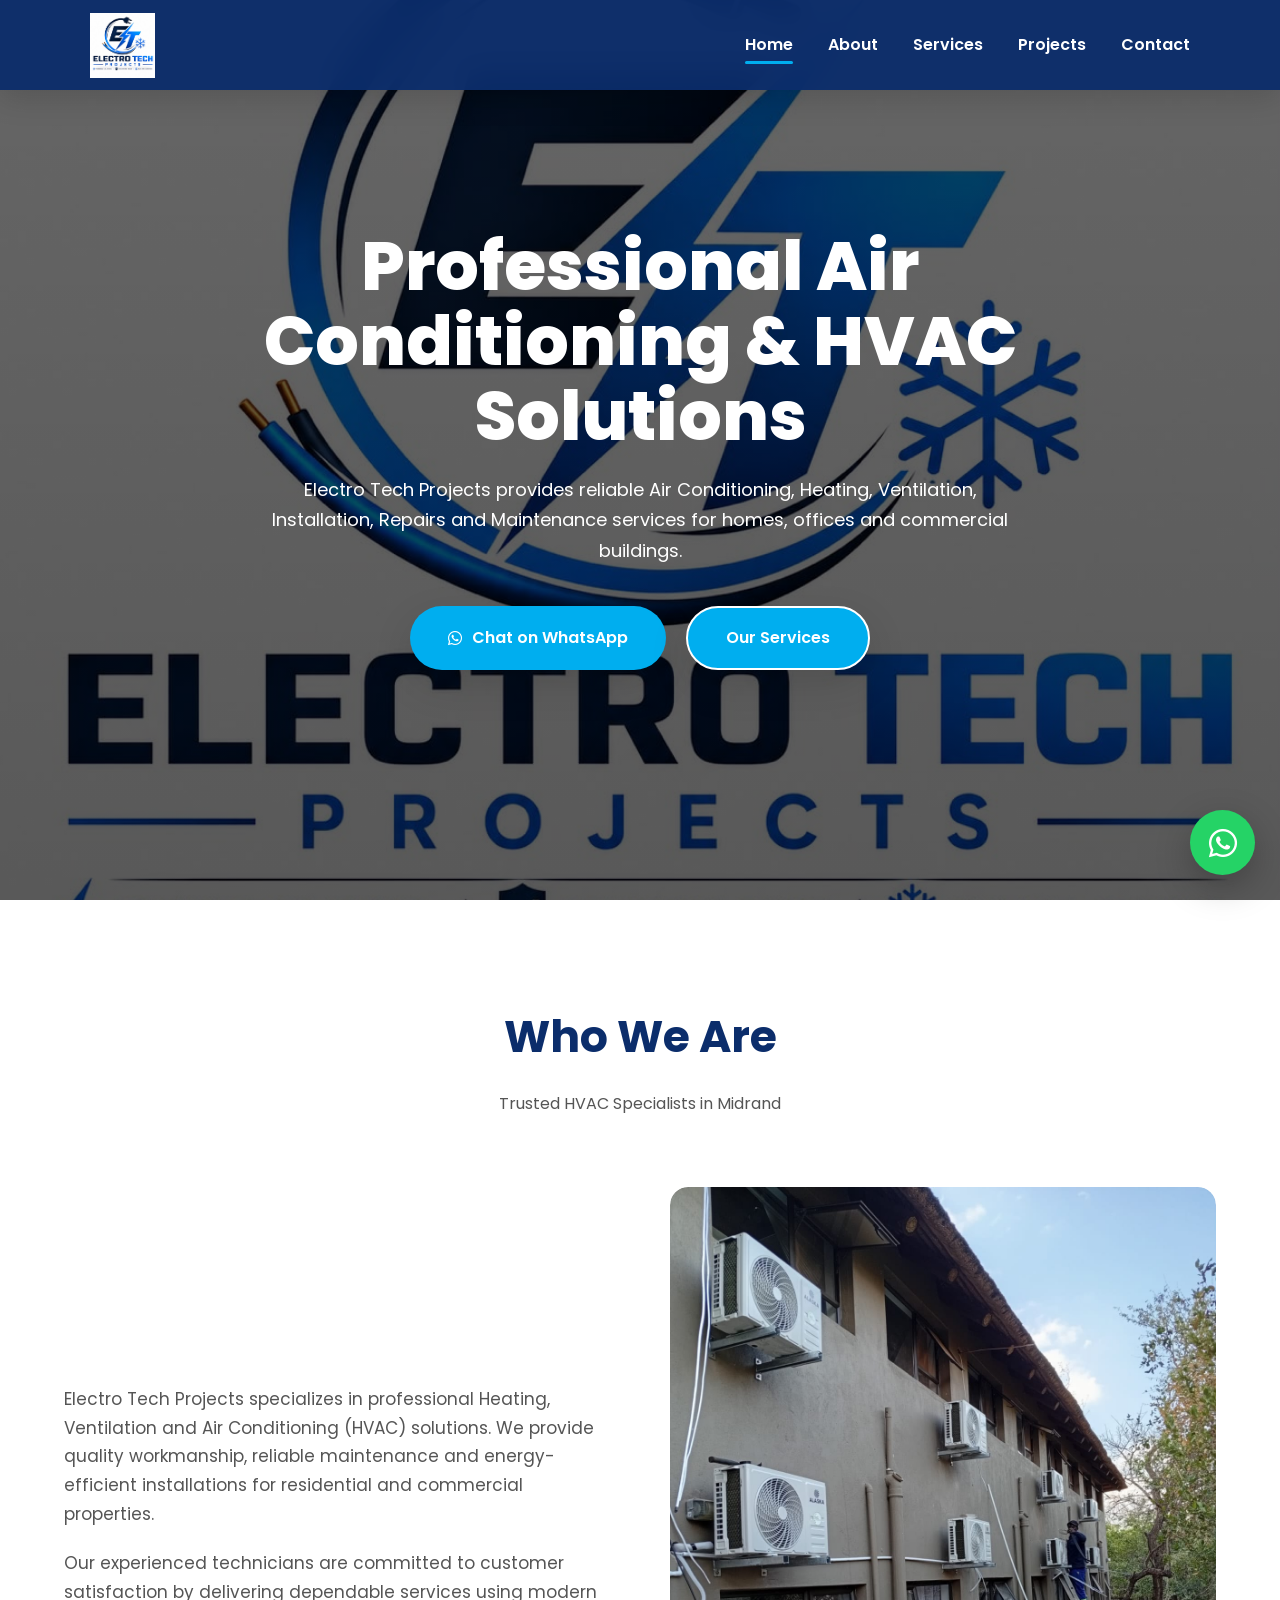
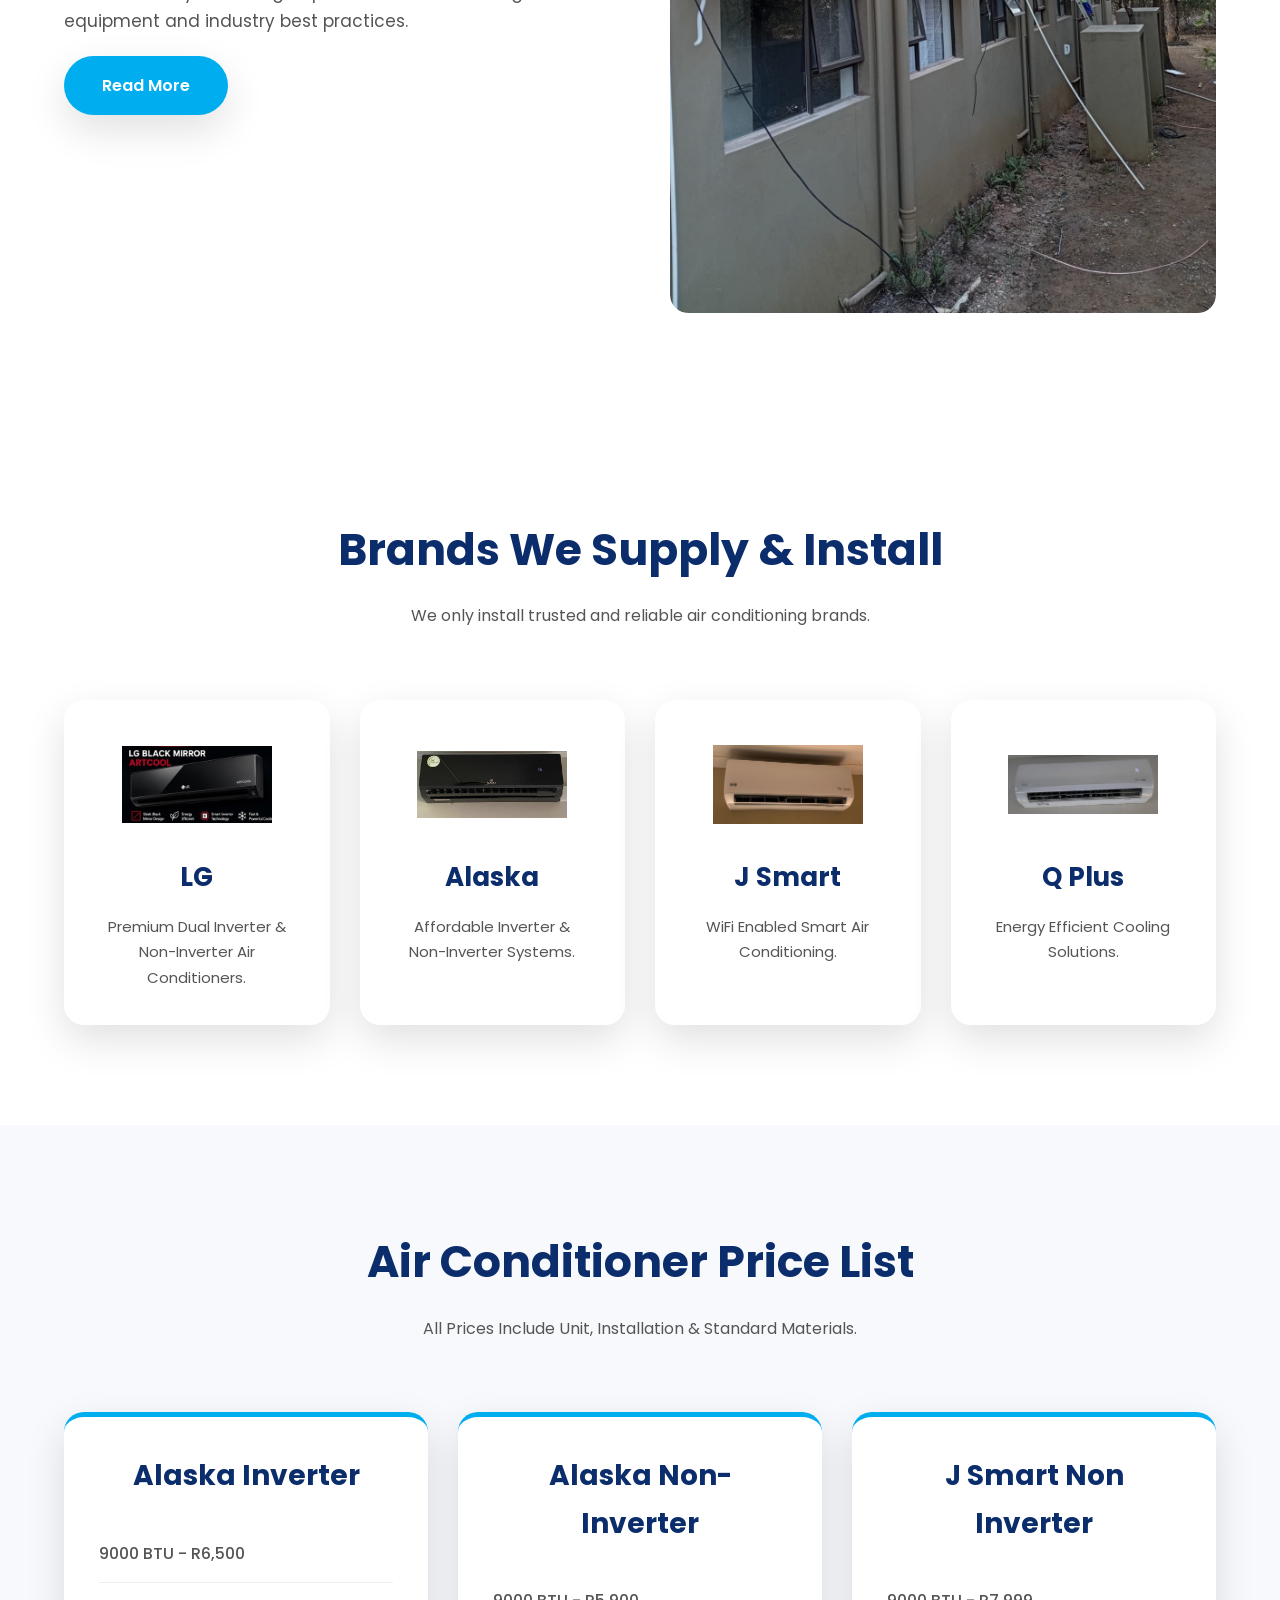
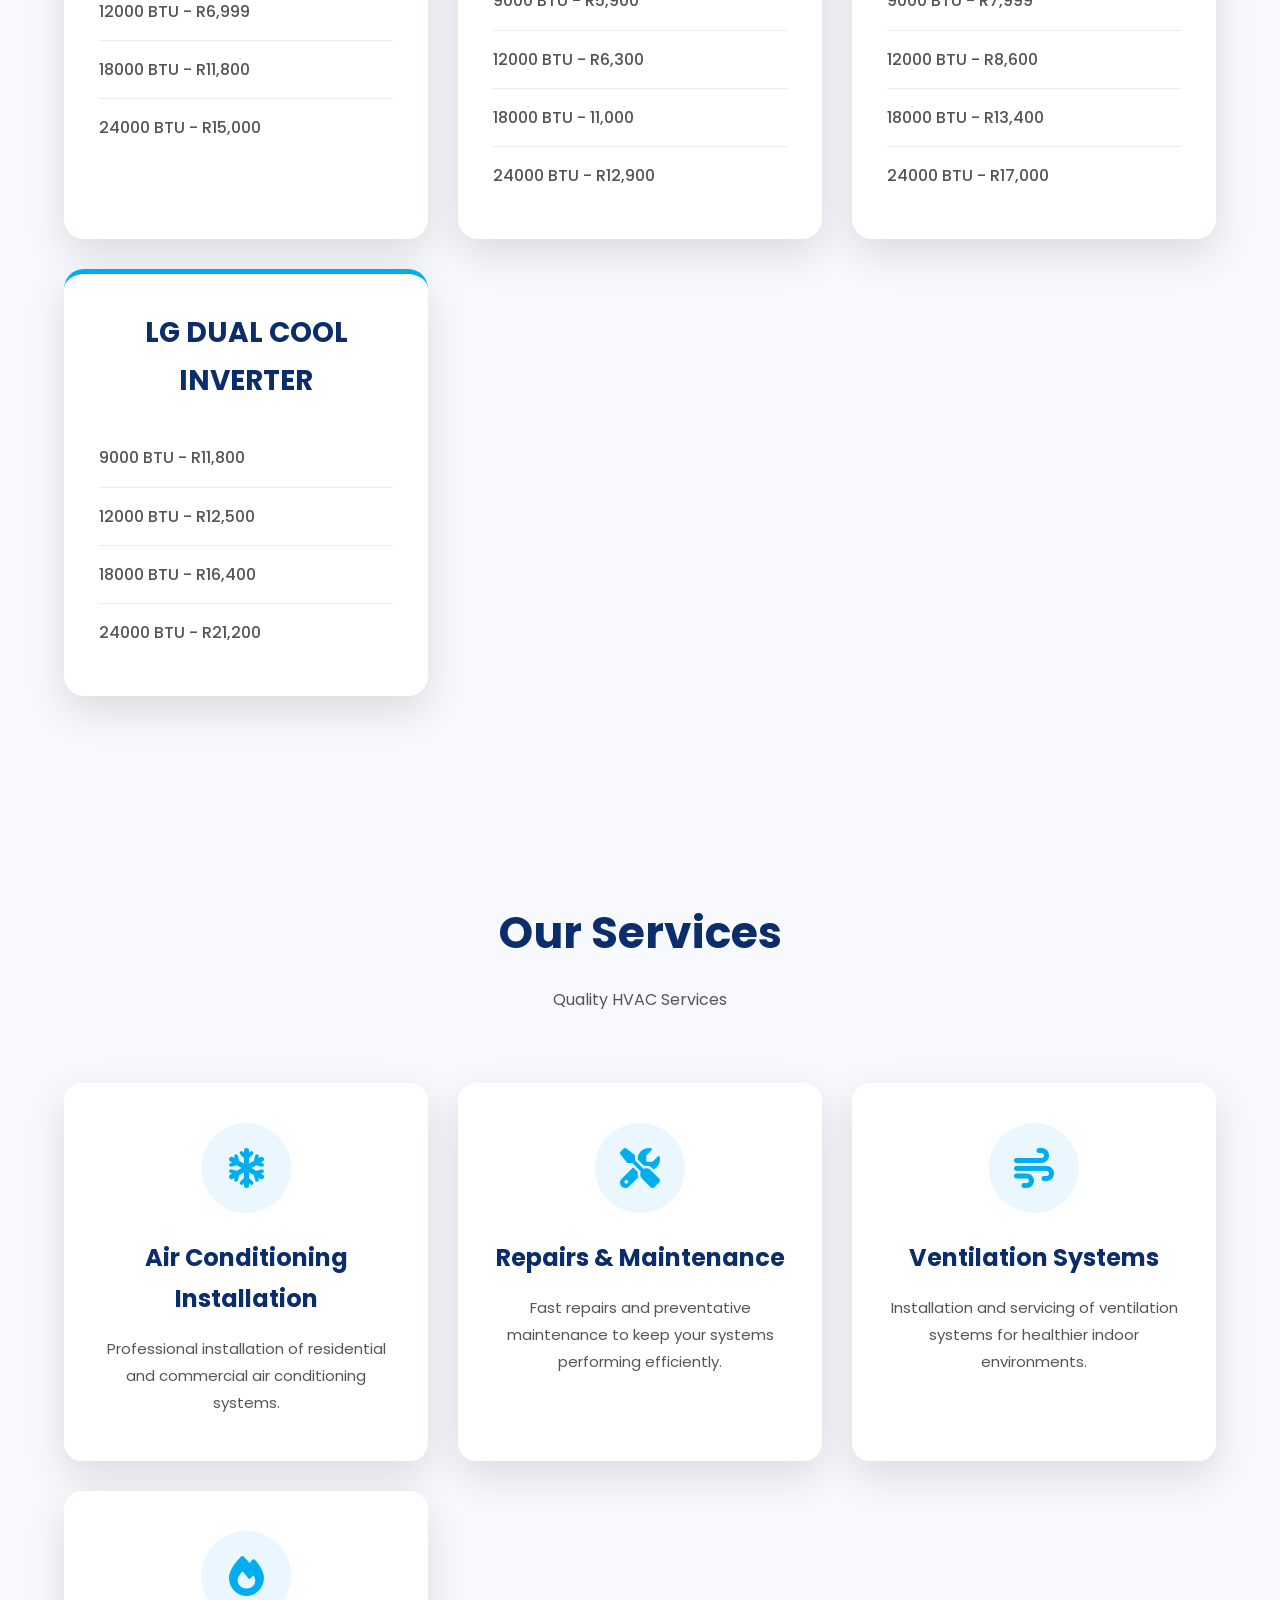
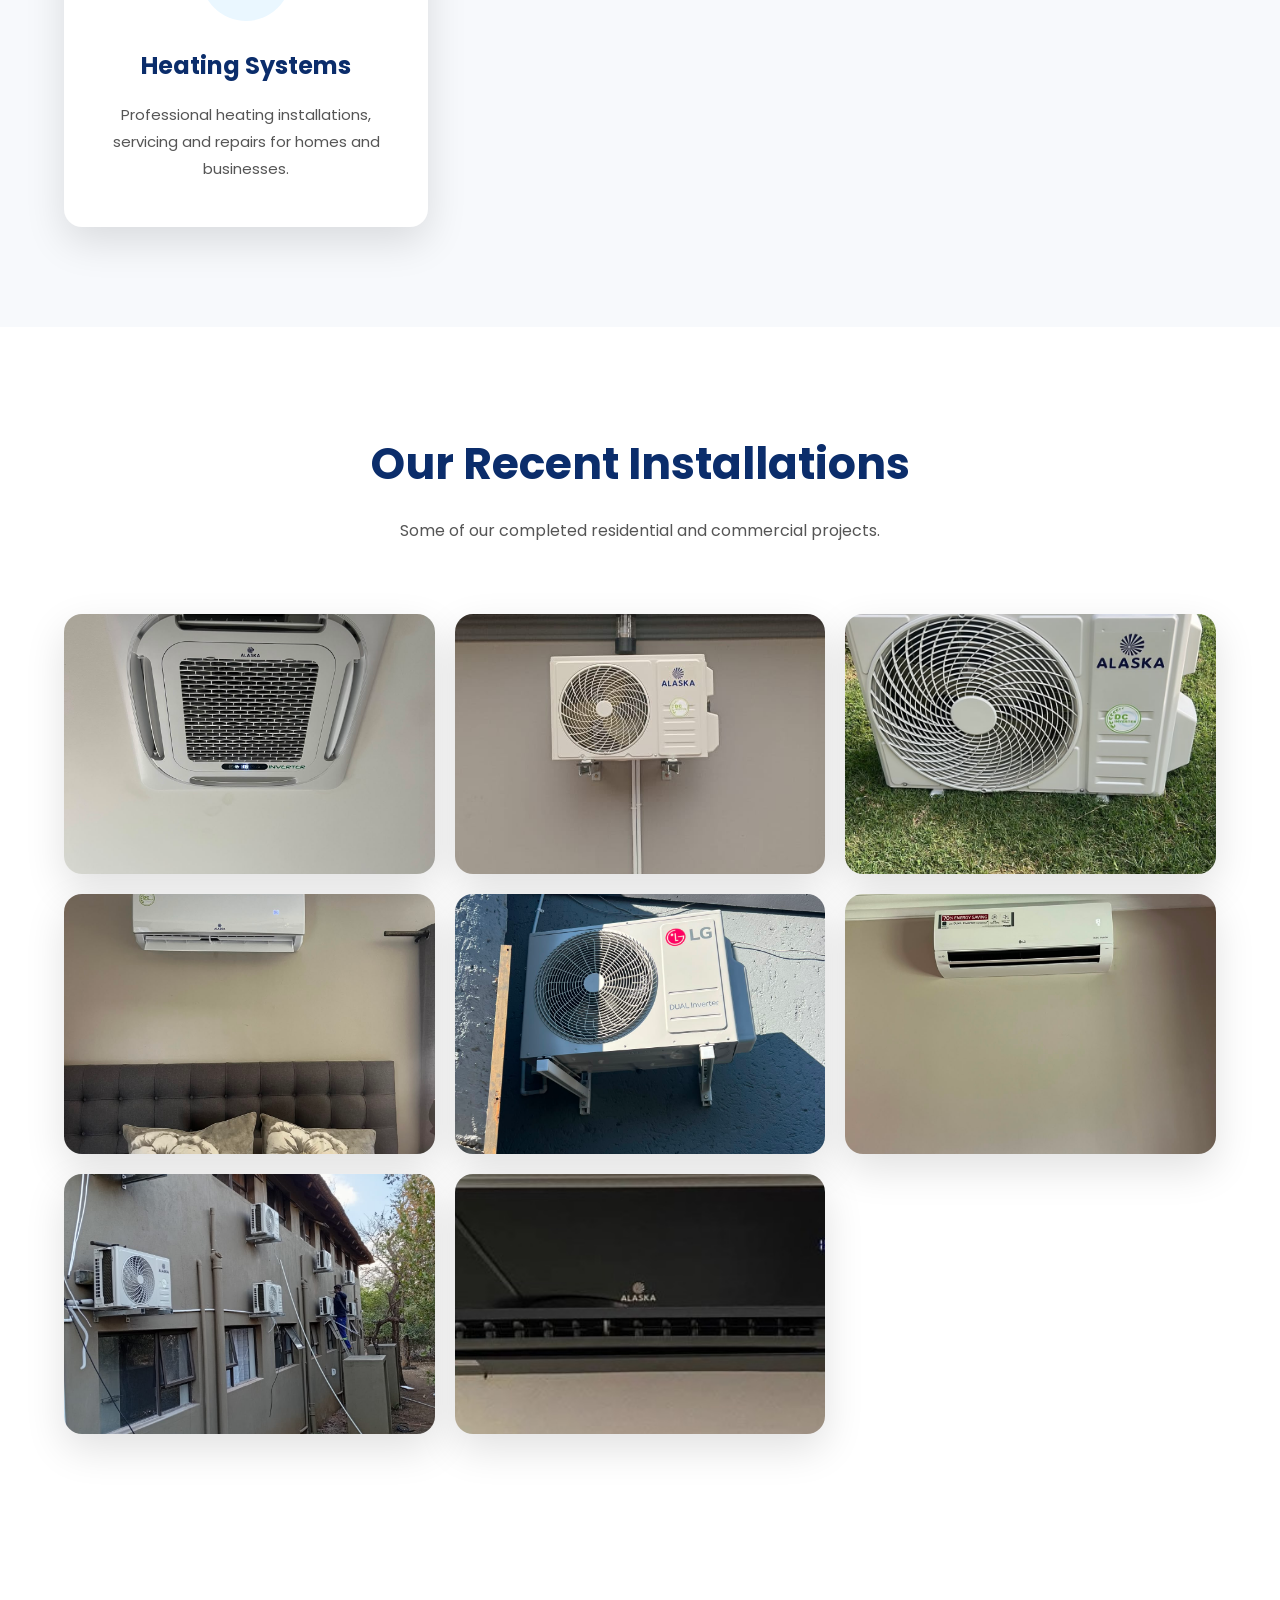
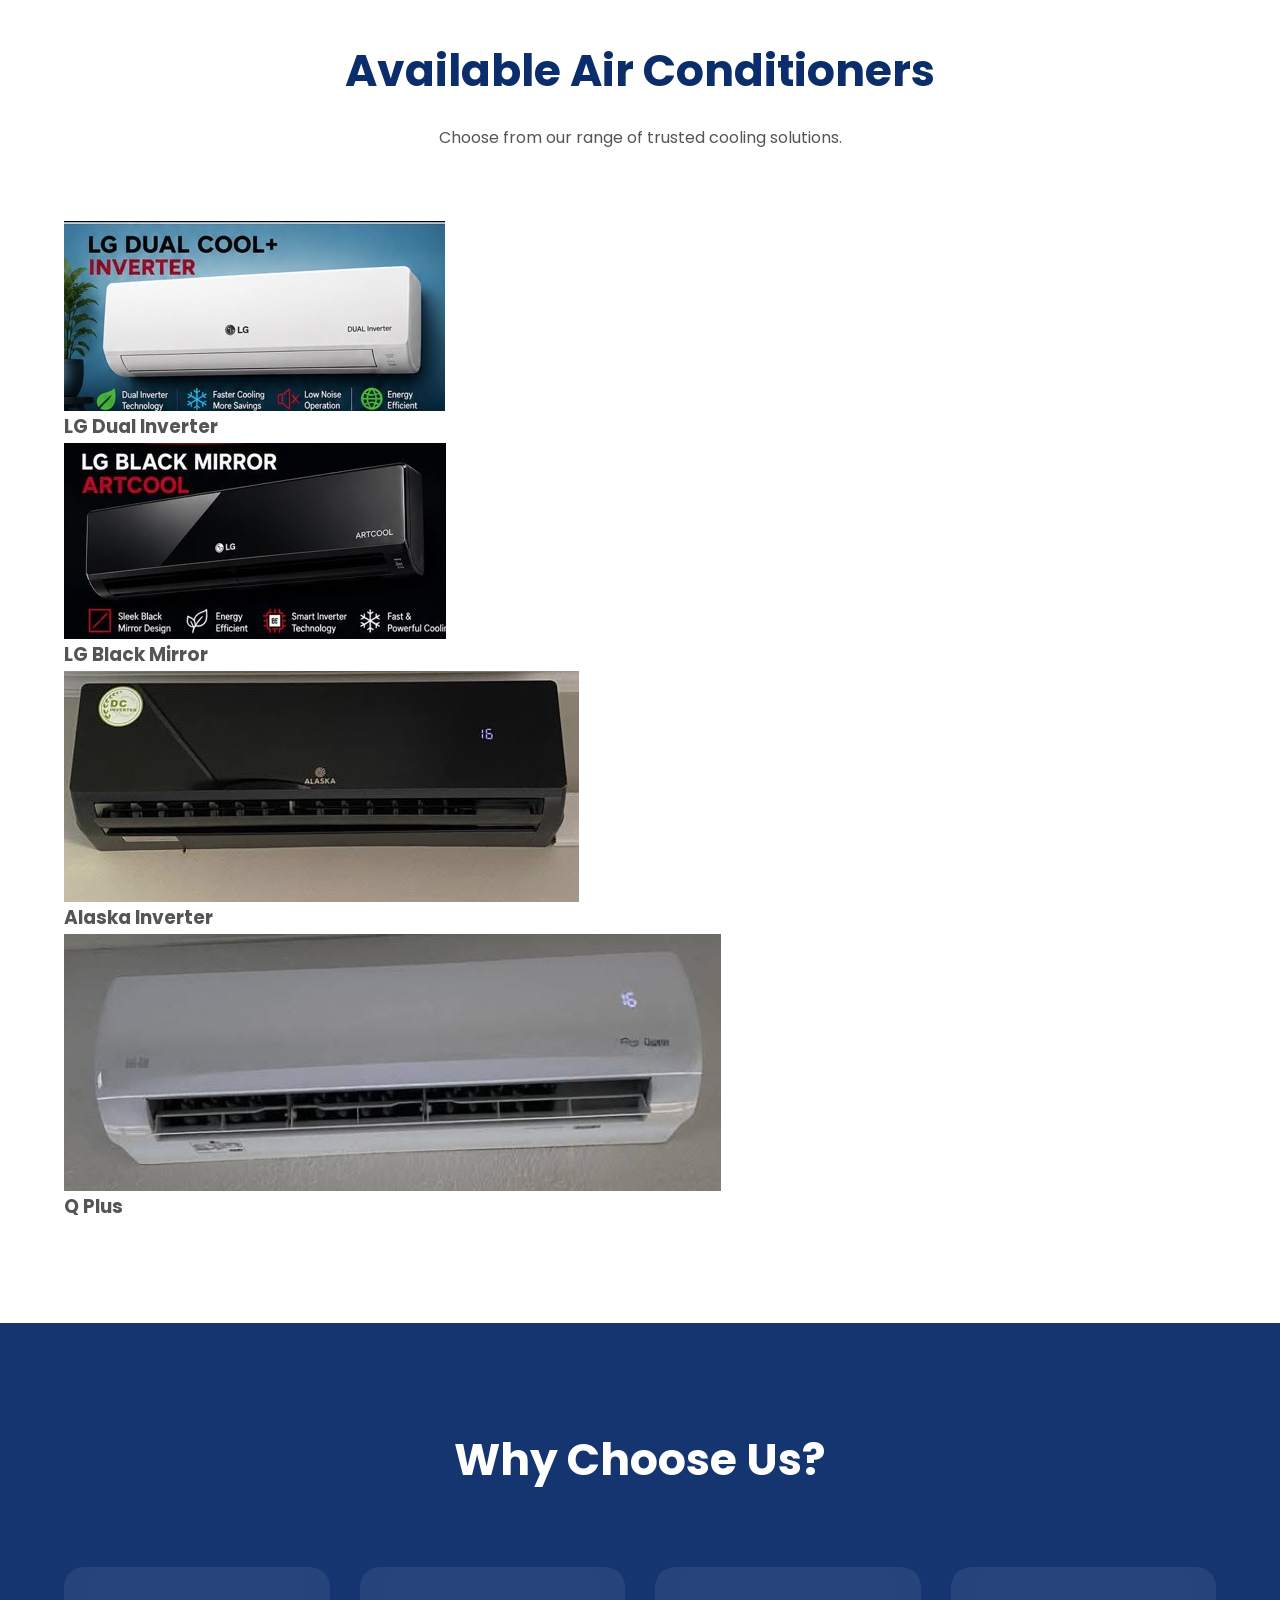
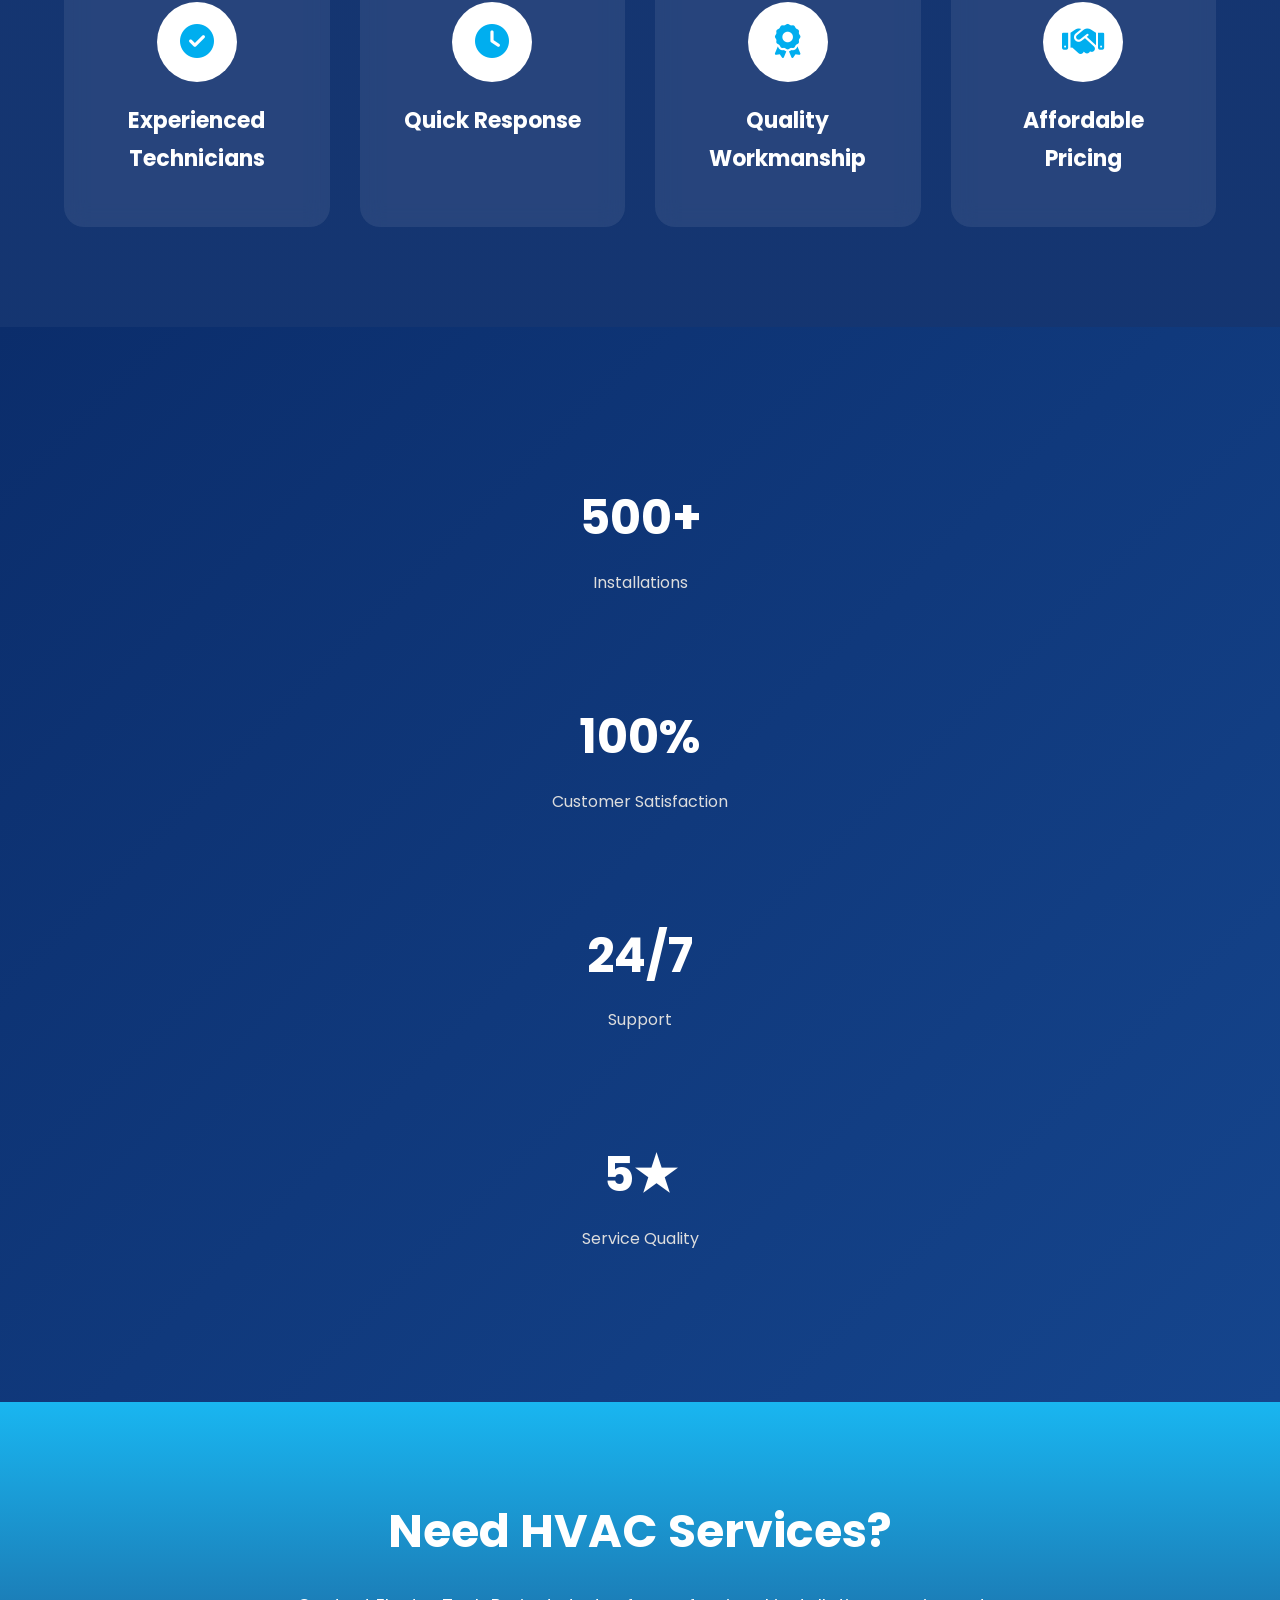
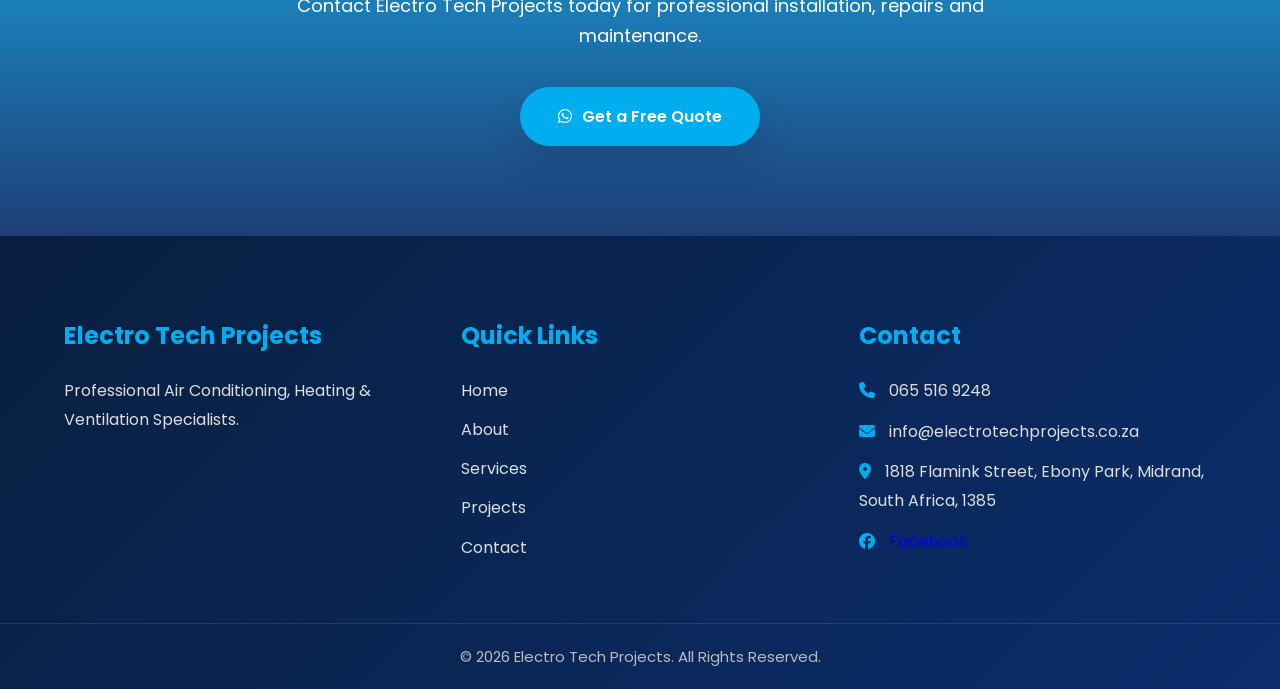
==== commit 08bc611a: "Fix HTML encoding issues in index.html" ====
--- a/index.html
+++ b/index.html
@@ -577,7 +577,7 @@
 065 516 9248
 
 </p>
-
+<p><i class="fas fa-envelope"></i> info@electrotechprojects.co.za</p>
 <p>
 
 <i class="fas fa-map-marker-alt"></i>
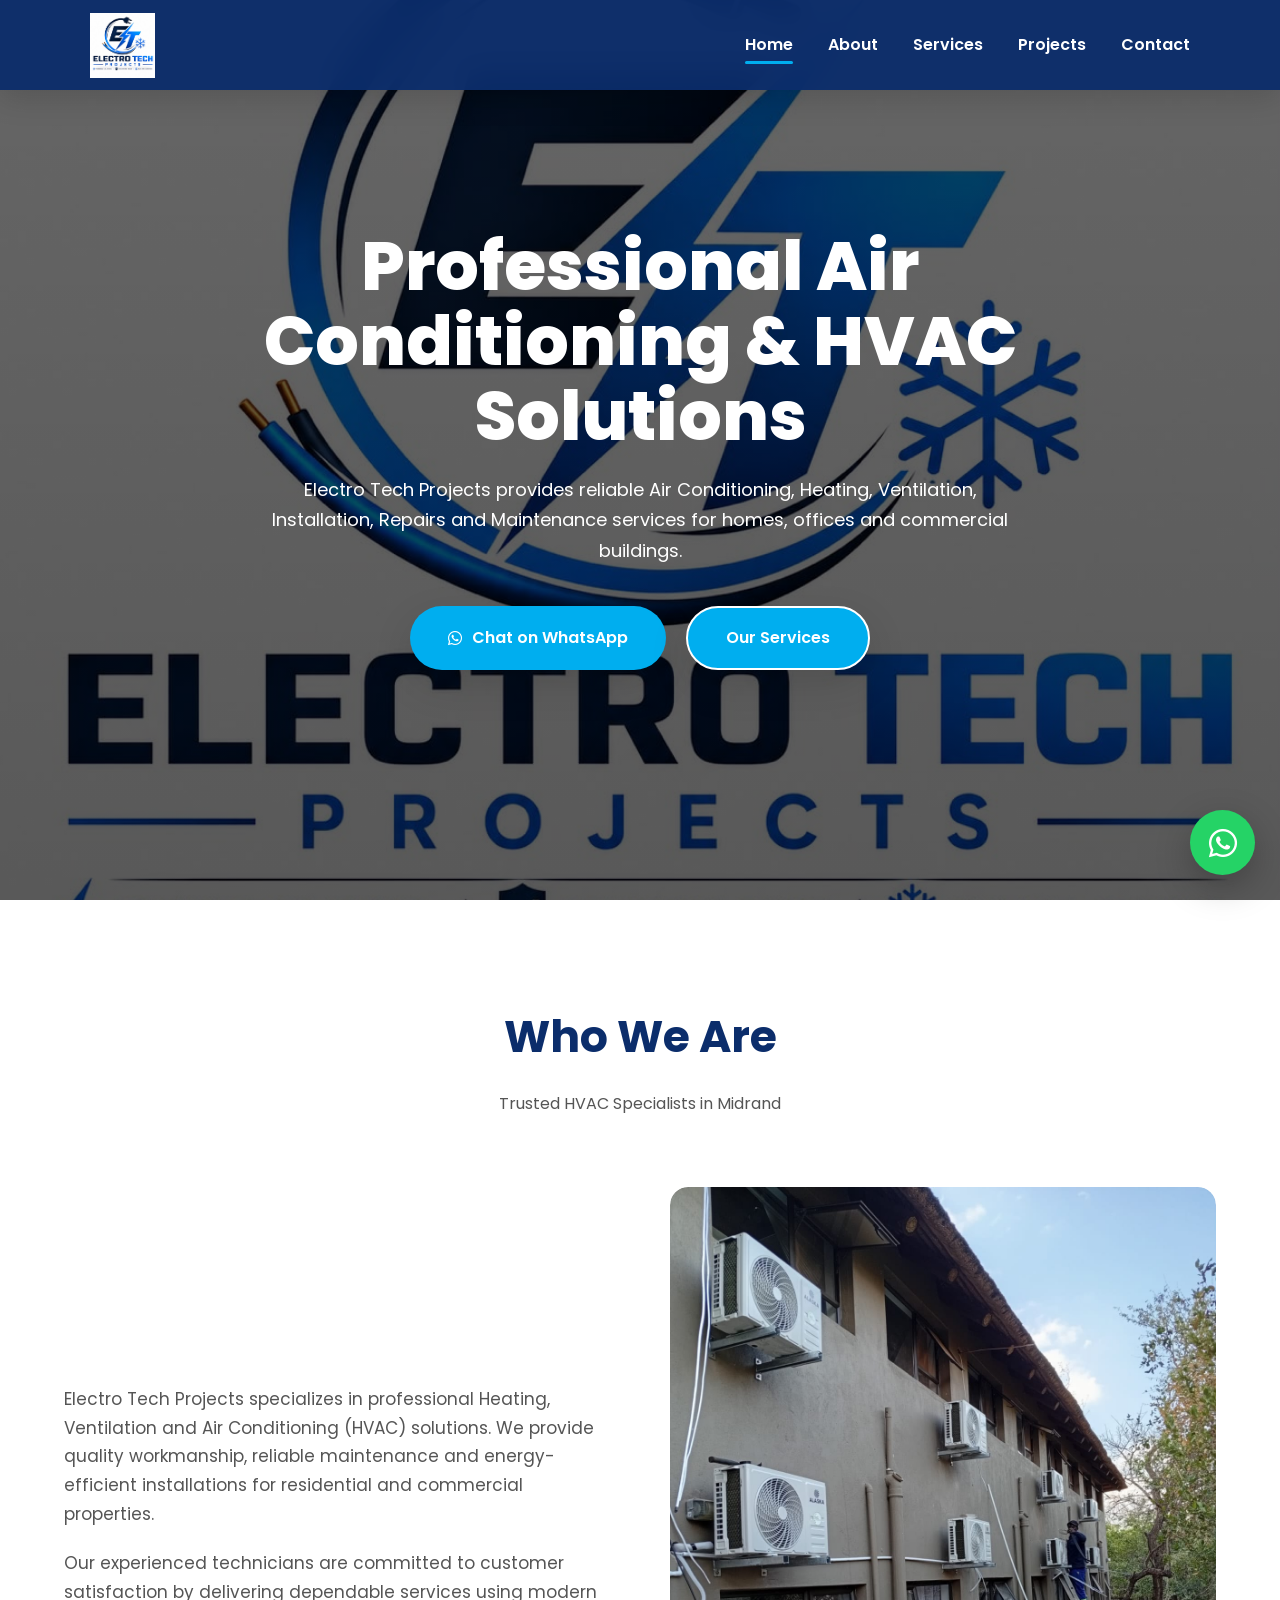
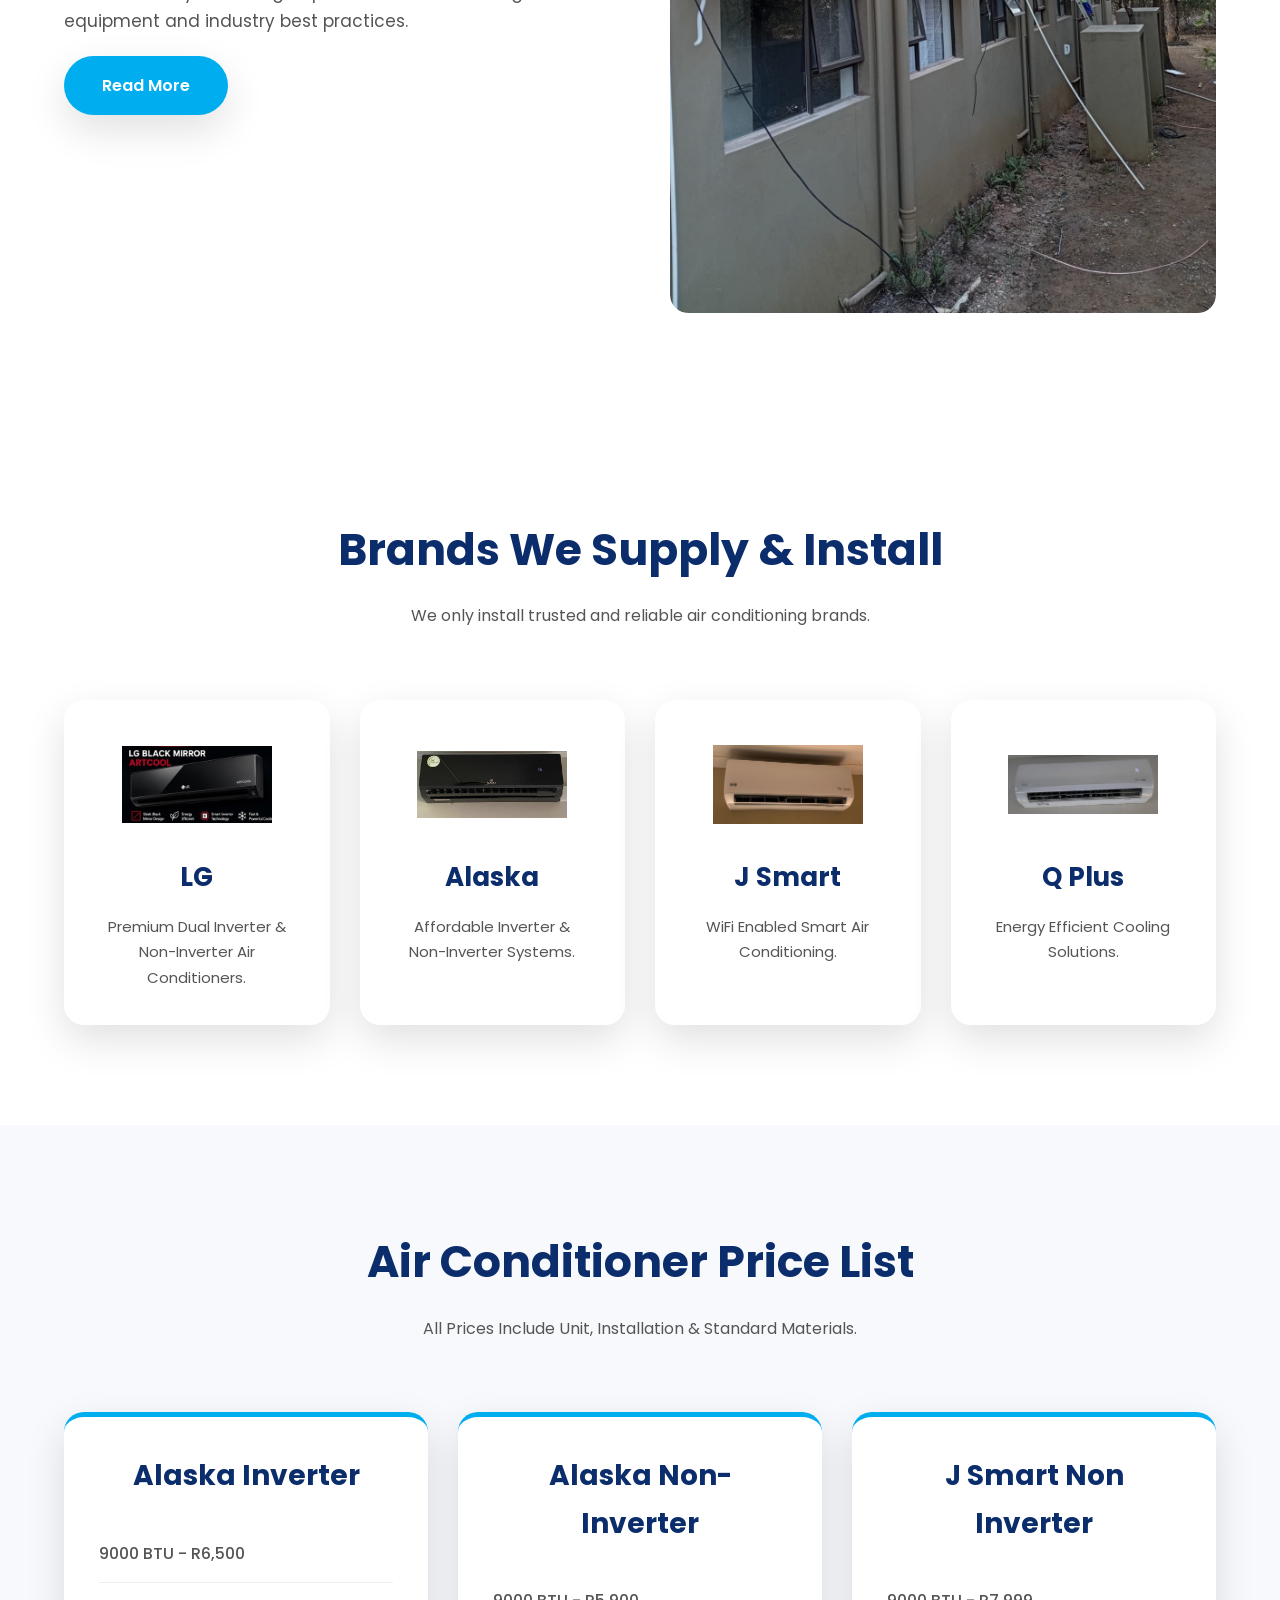
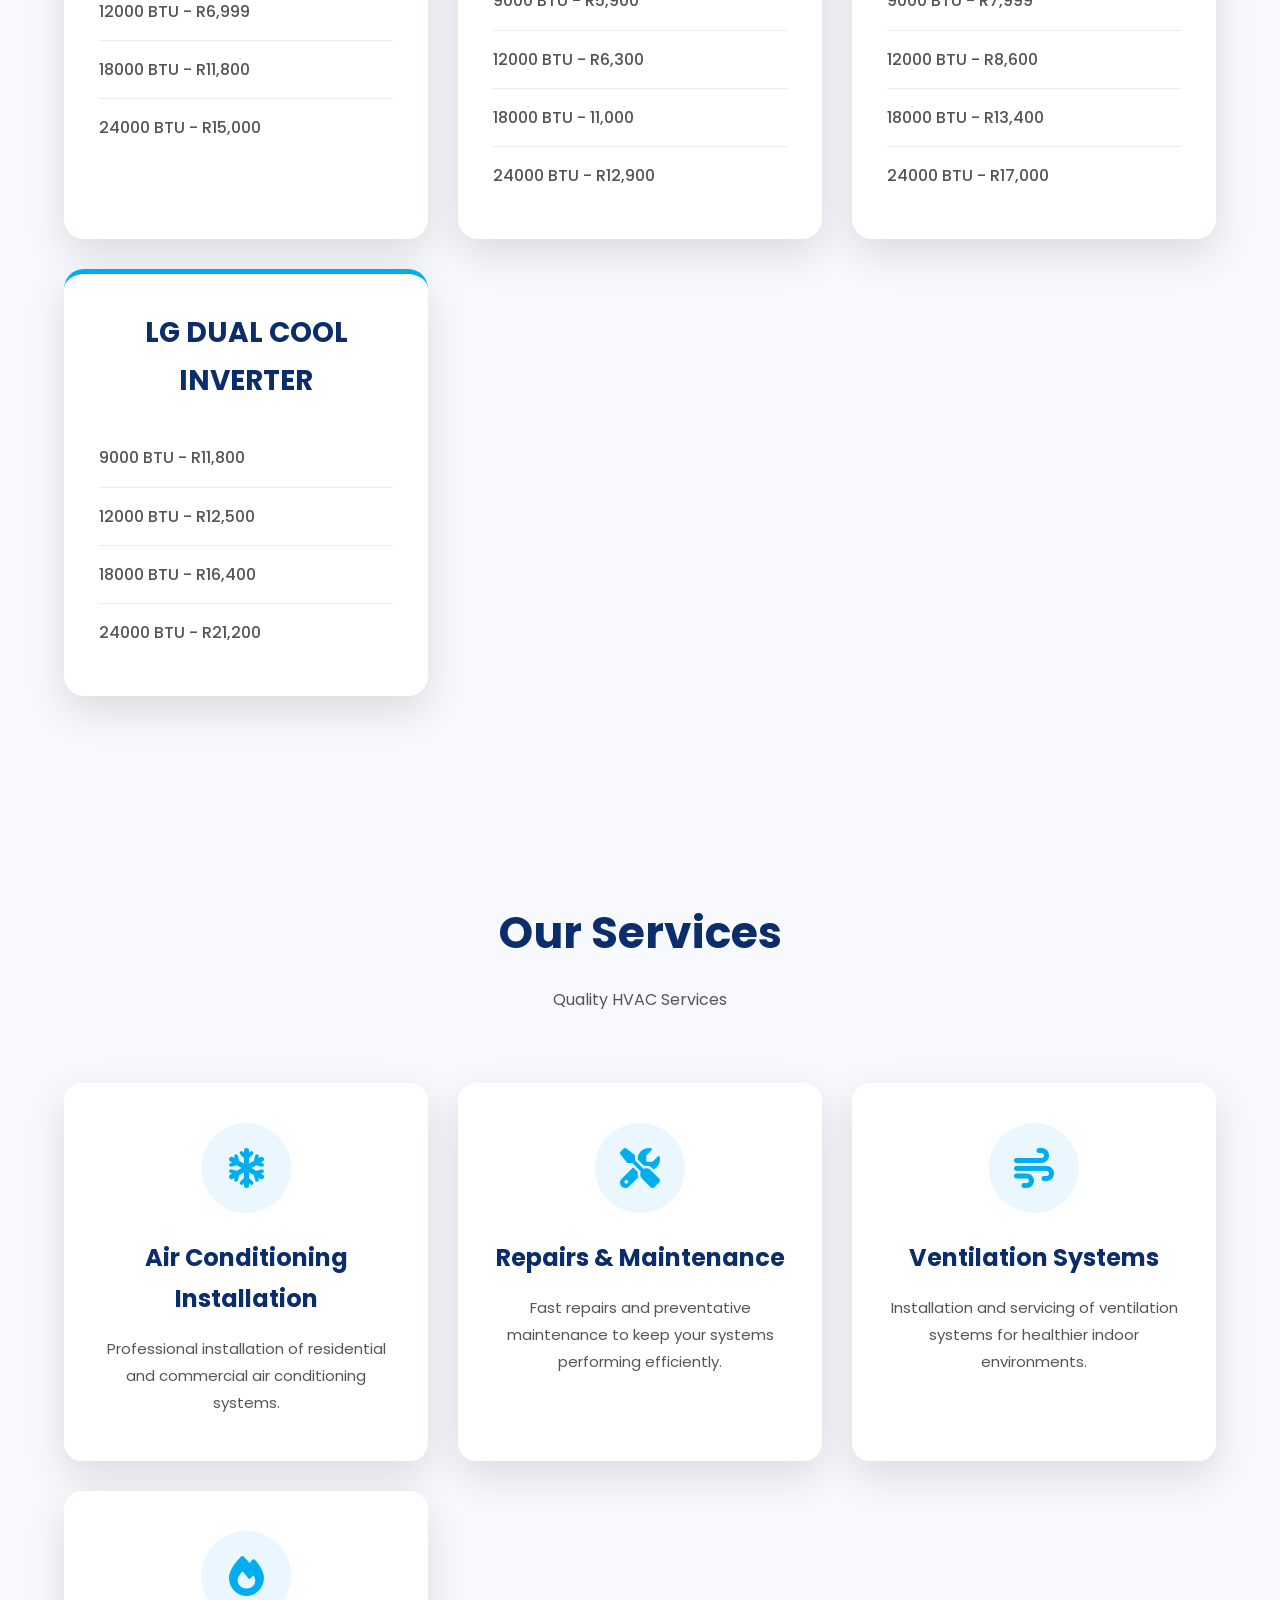
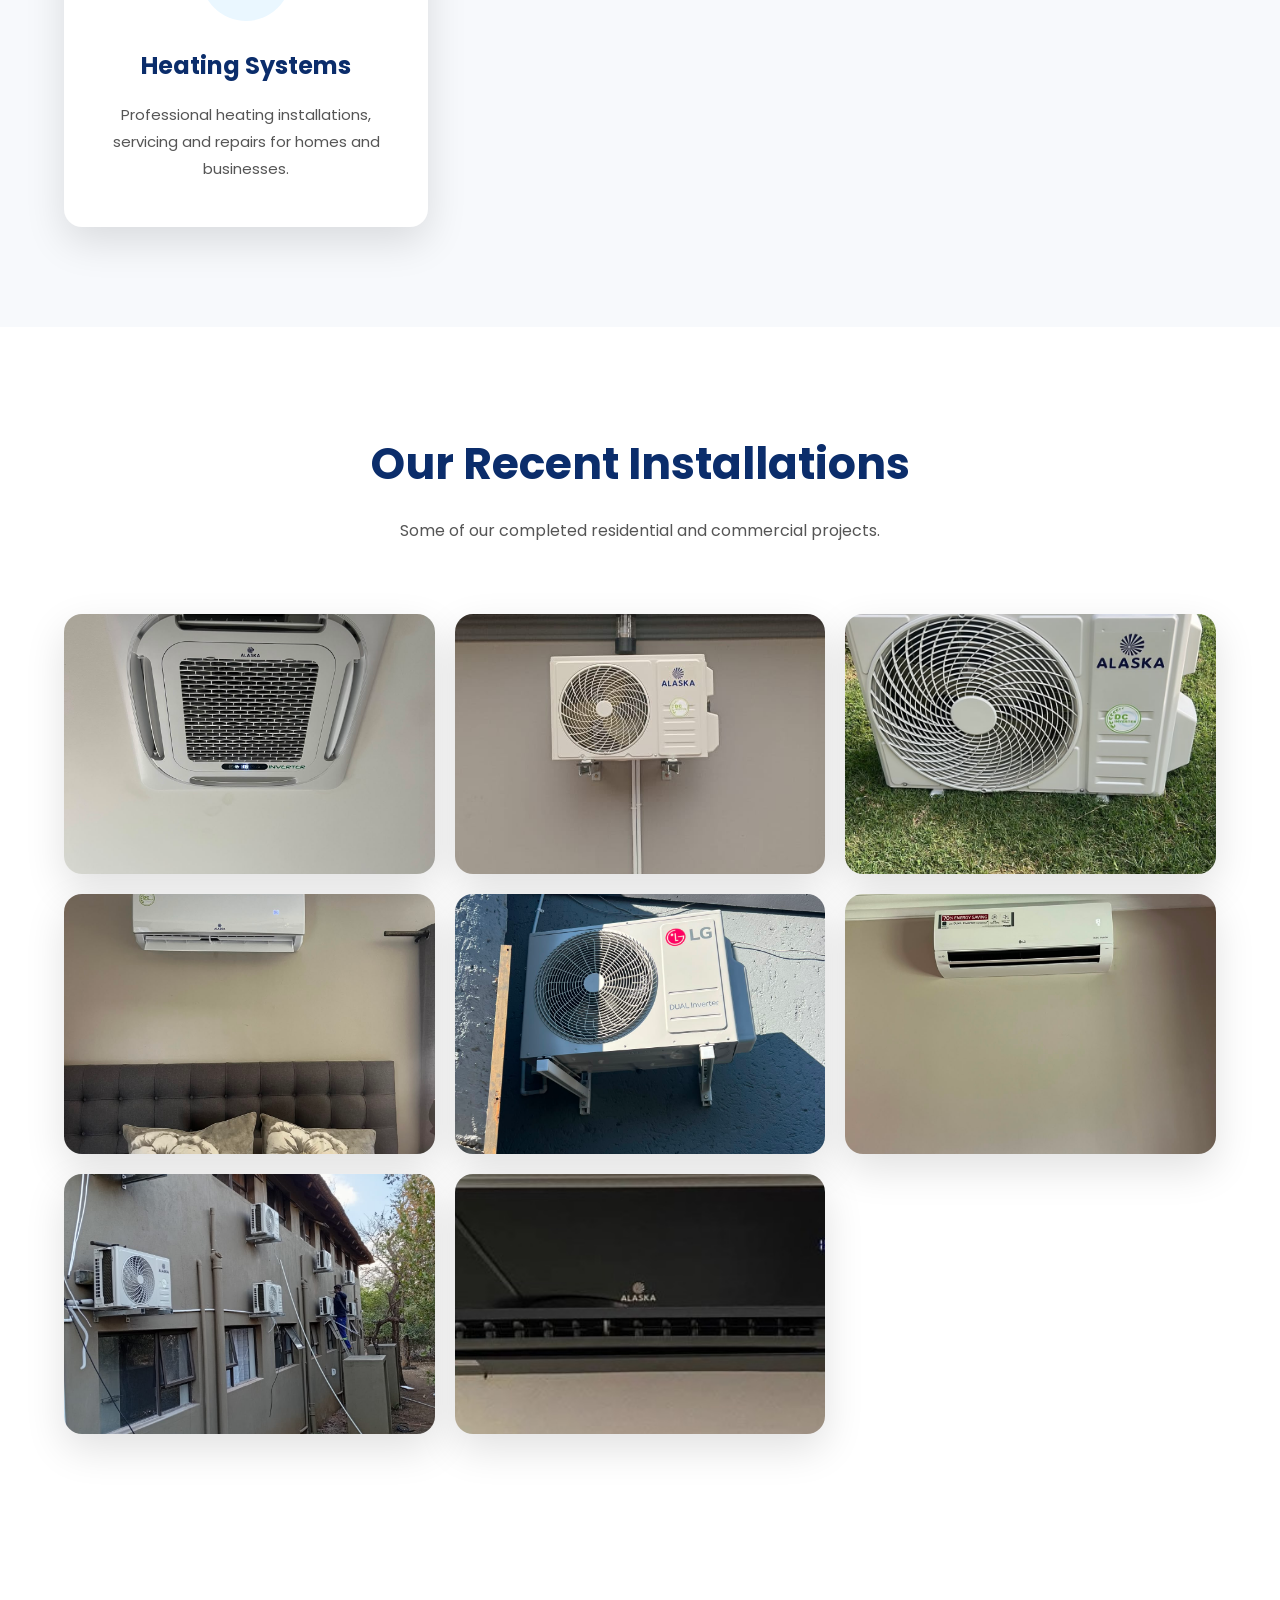
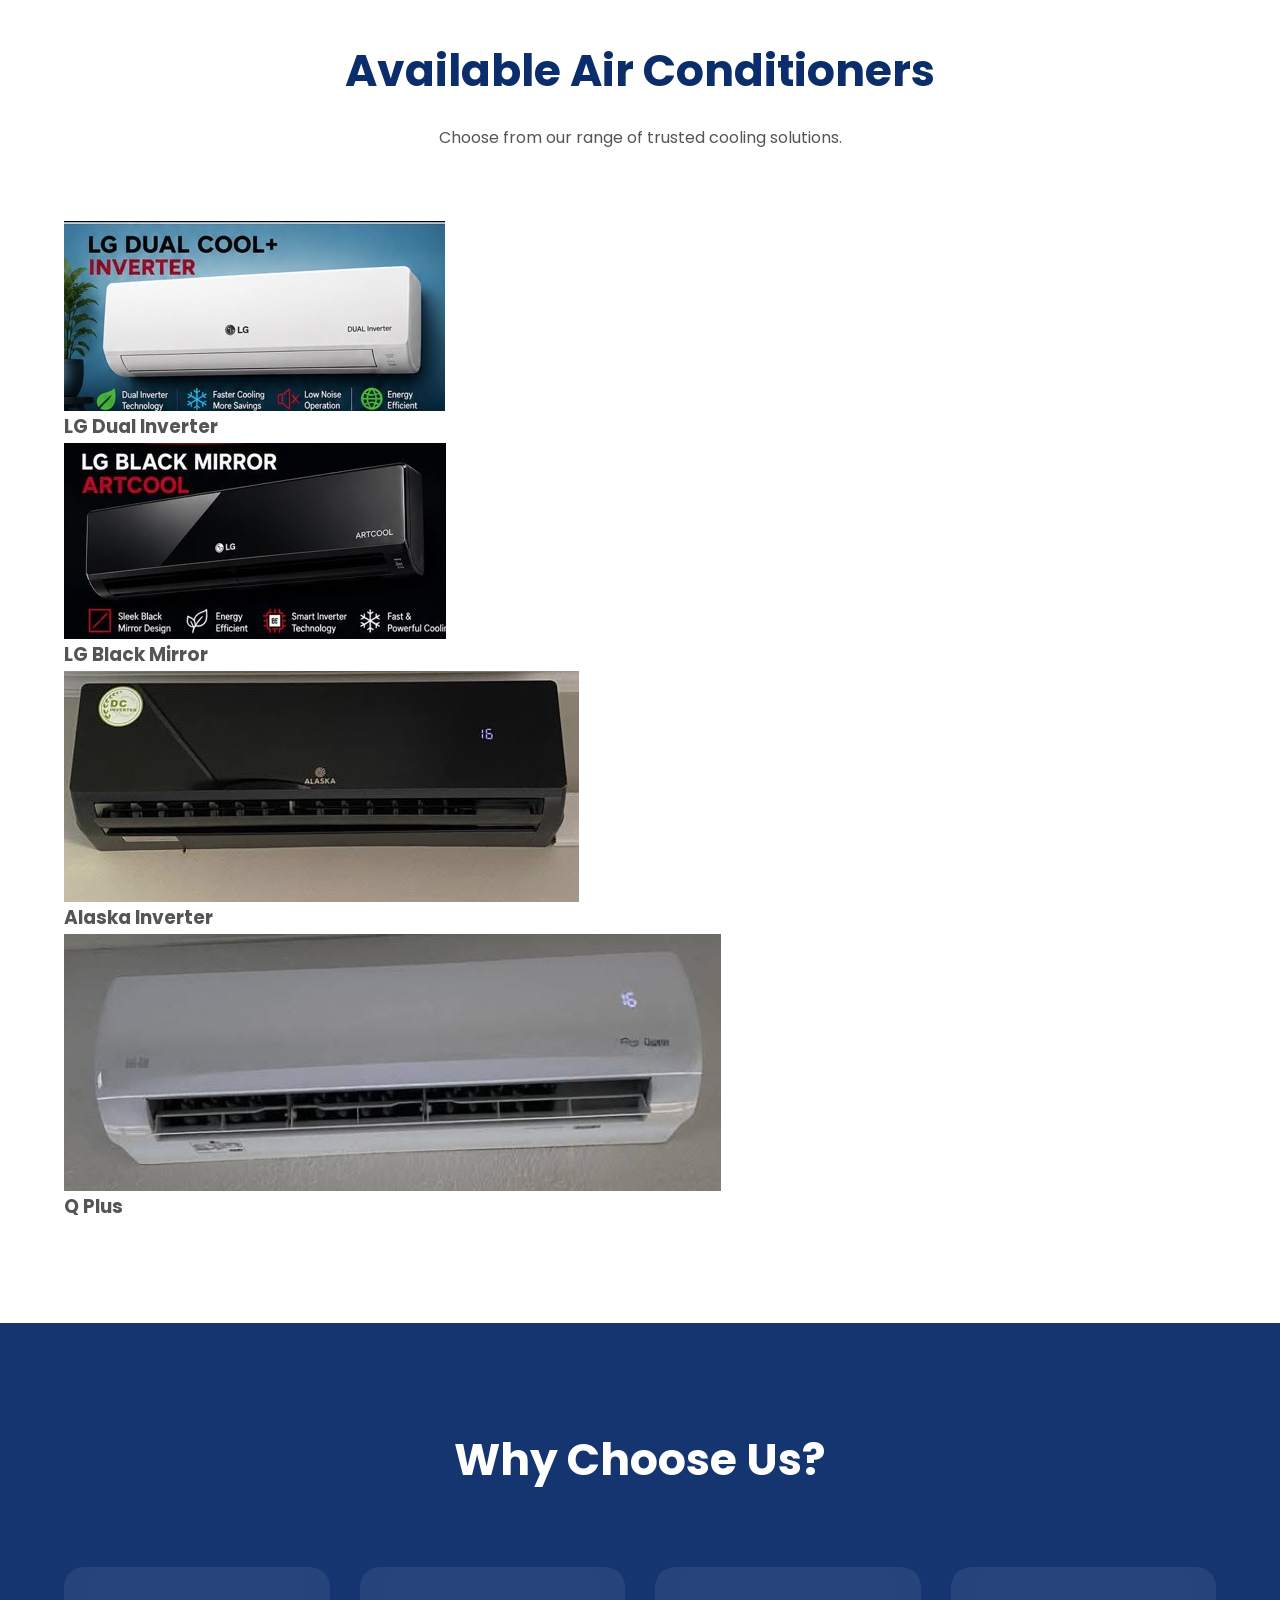
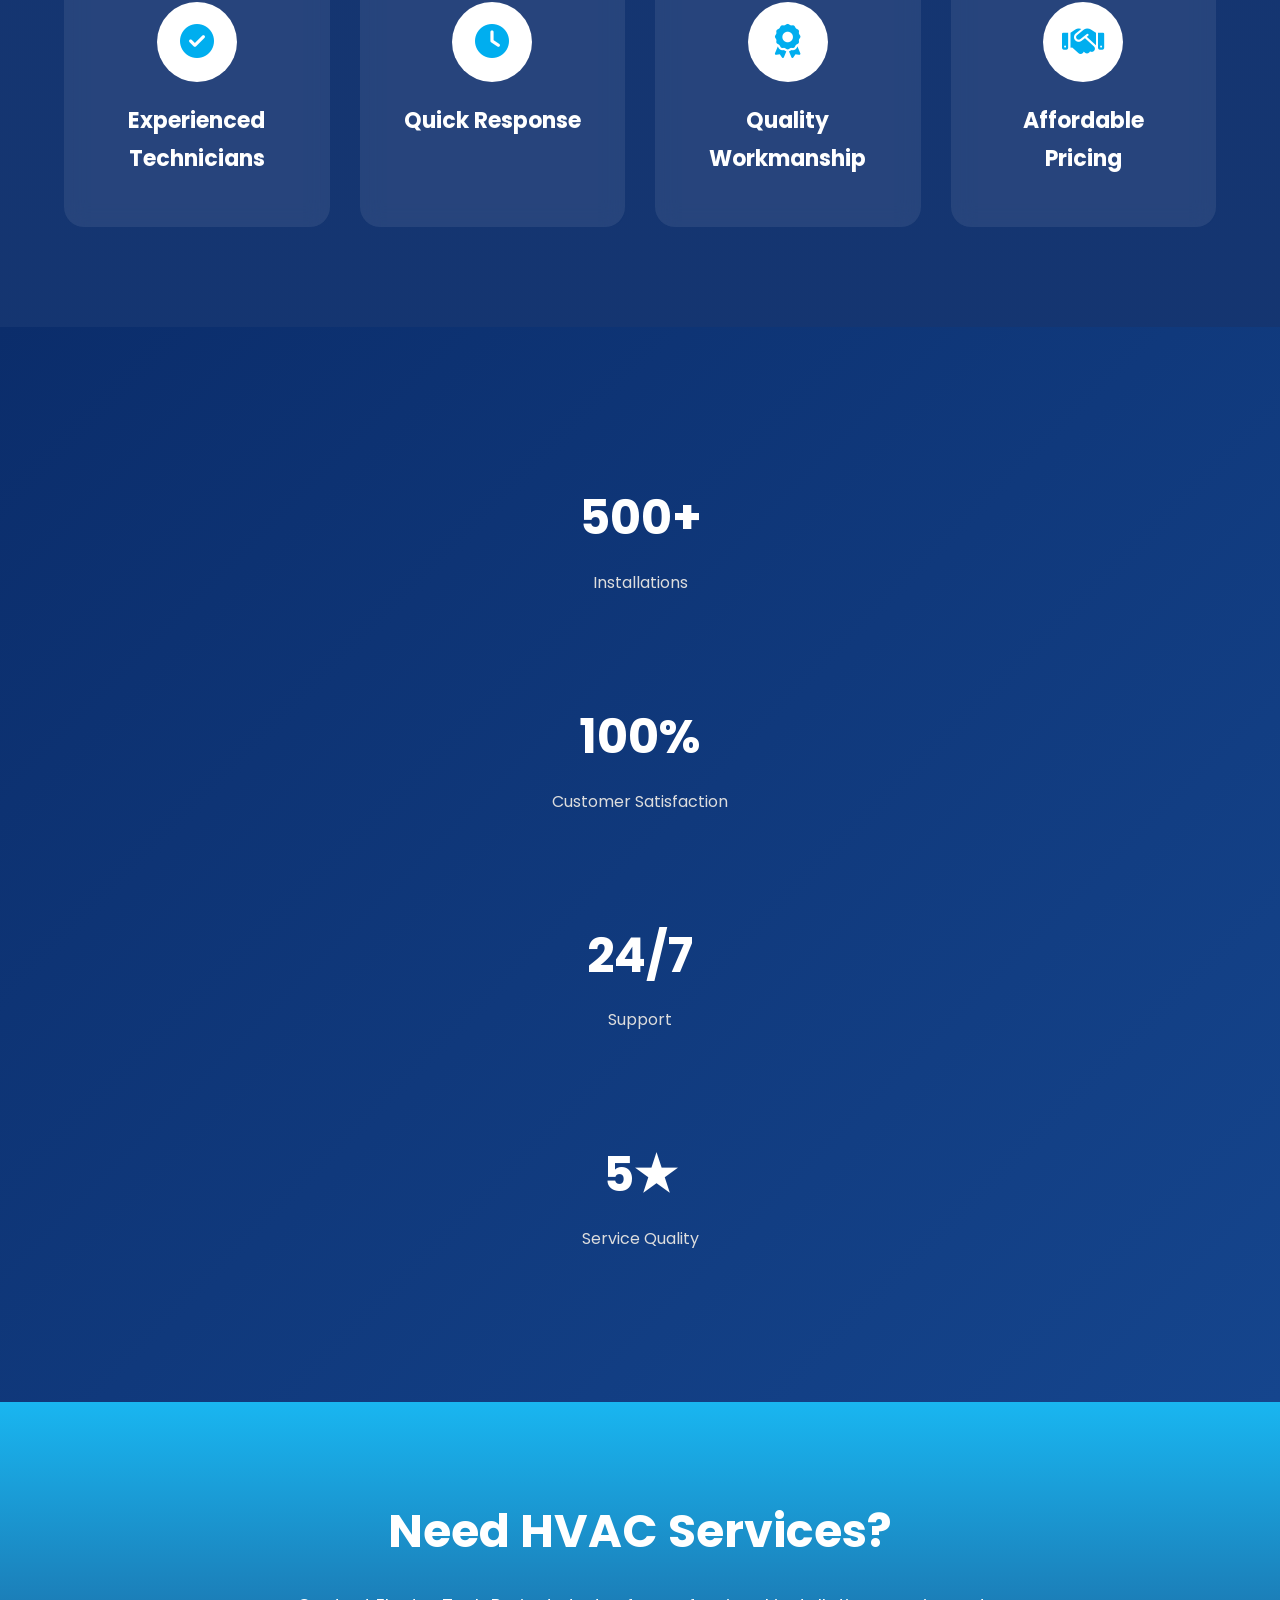
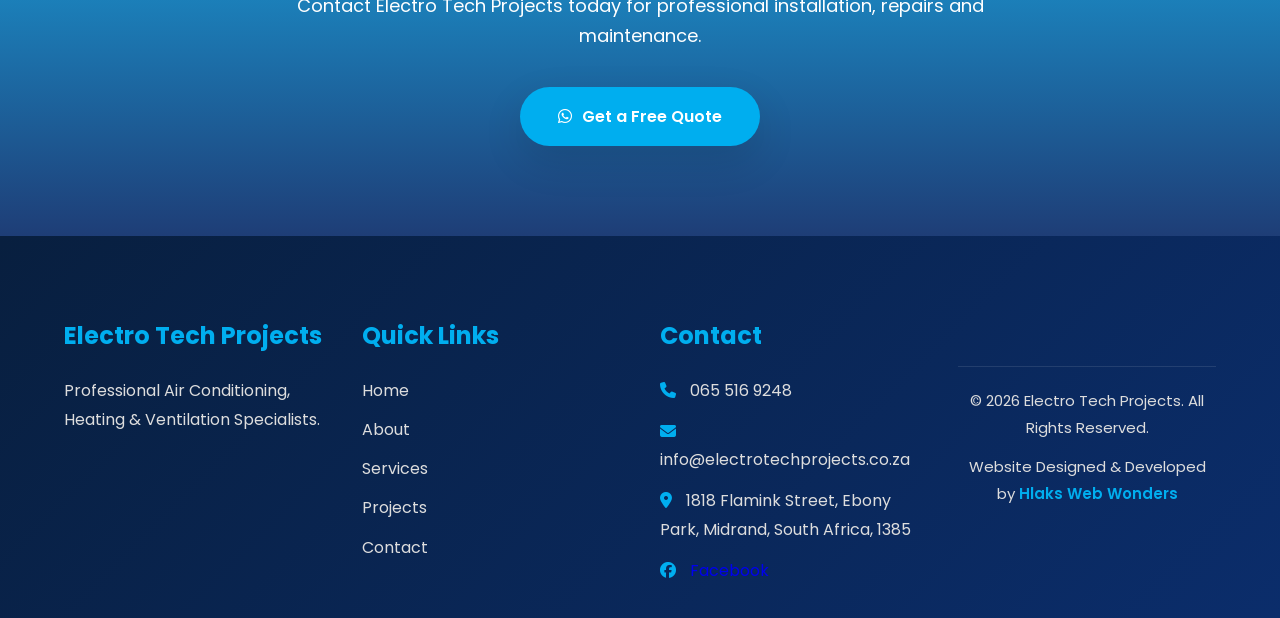
==== commit ef8ca461: "Fix HTML encoding issues in index.html" ====
--- a/index.html
+++ b/index.html
@@ -600,16 +600,14 @@
 
 </div>
 
-</div>
-
 <div class="copyright">
-
-<p>
-
-© 2026 Electro Tech Projects. All Rights Reserved.
-
-</p>
-
+    <p>© 2026 Electro Tech Projects. All Rights Reserved.</p>
+    <p style="margin-top:8px;">
+        Website Designed & Developed by
+        <a href="https://hlakswebwonders.site" target="_blank" style="color:#00AEEF;font-weight:600;text-decoration:none;">
+            Hlaks Web Wonders
+        </a>
+    </p>
 </div>
 
 </footer>
